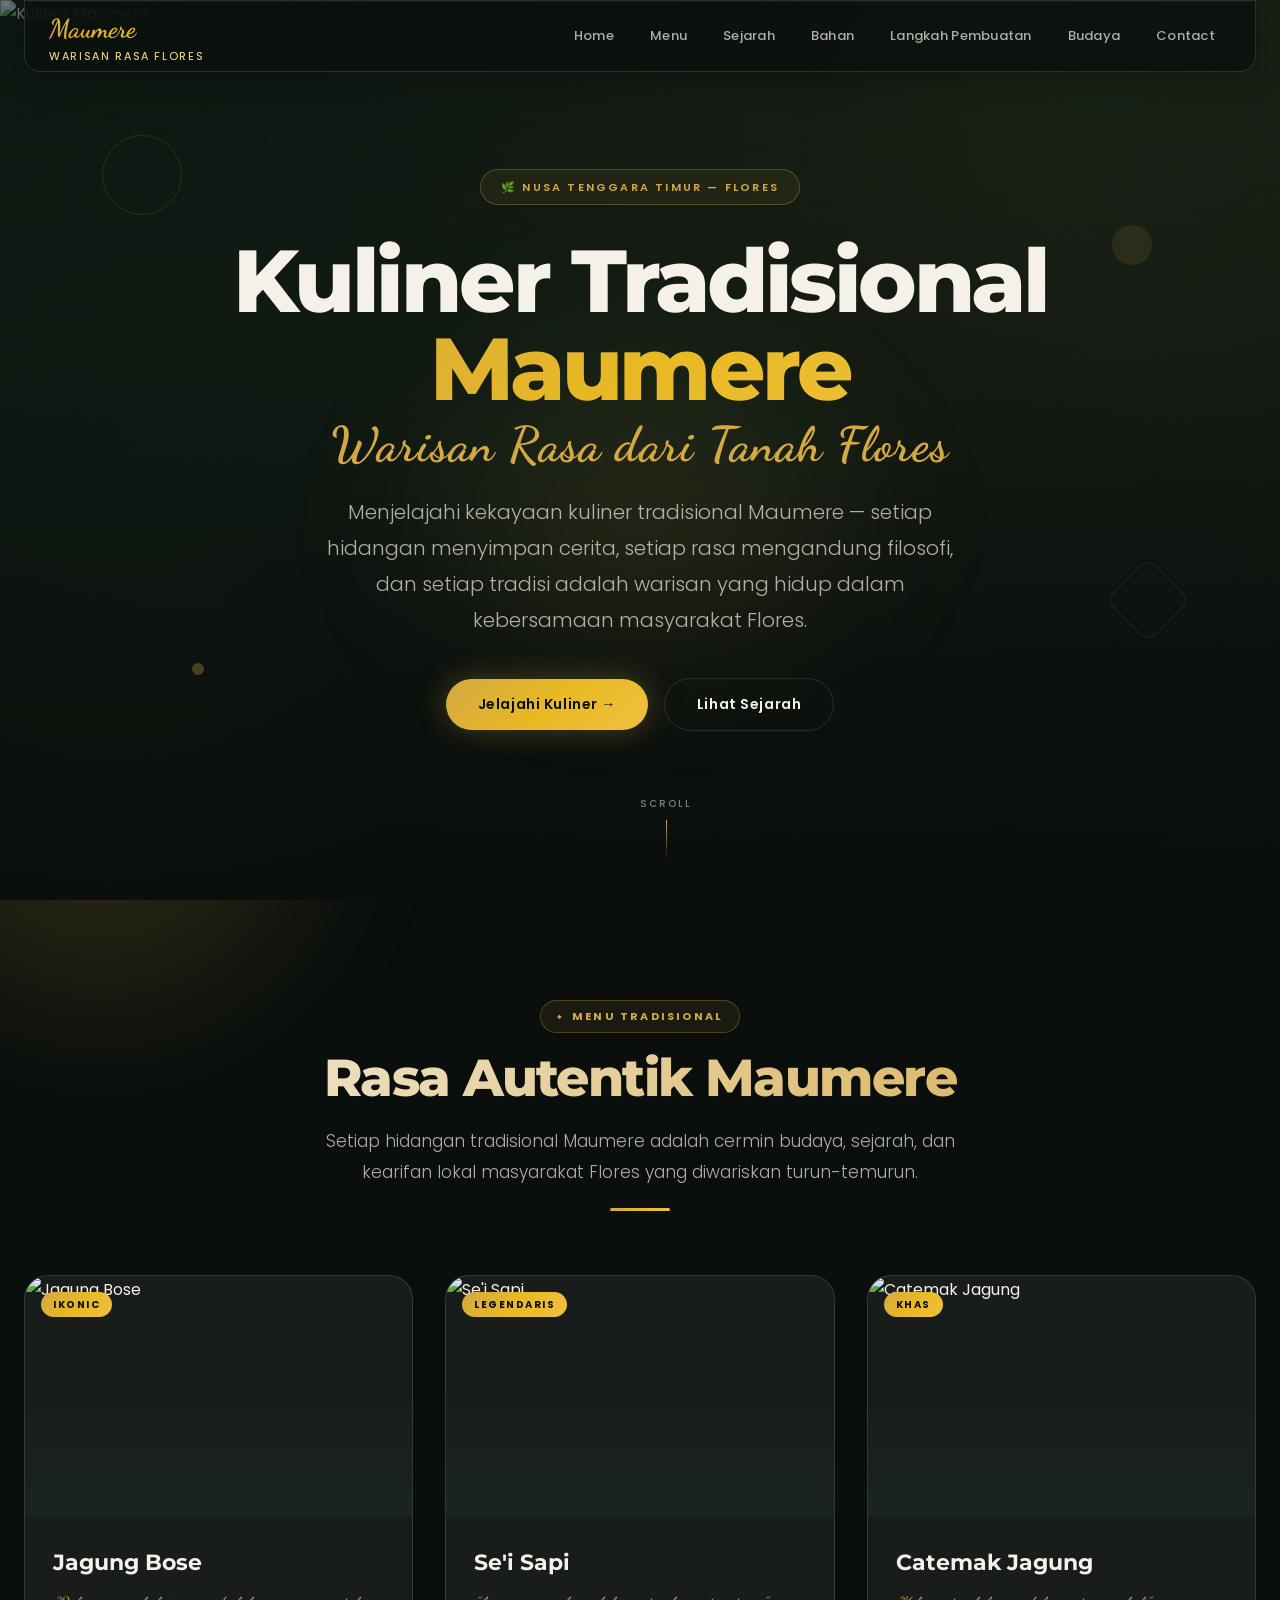
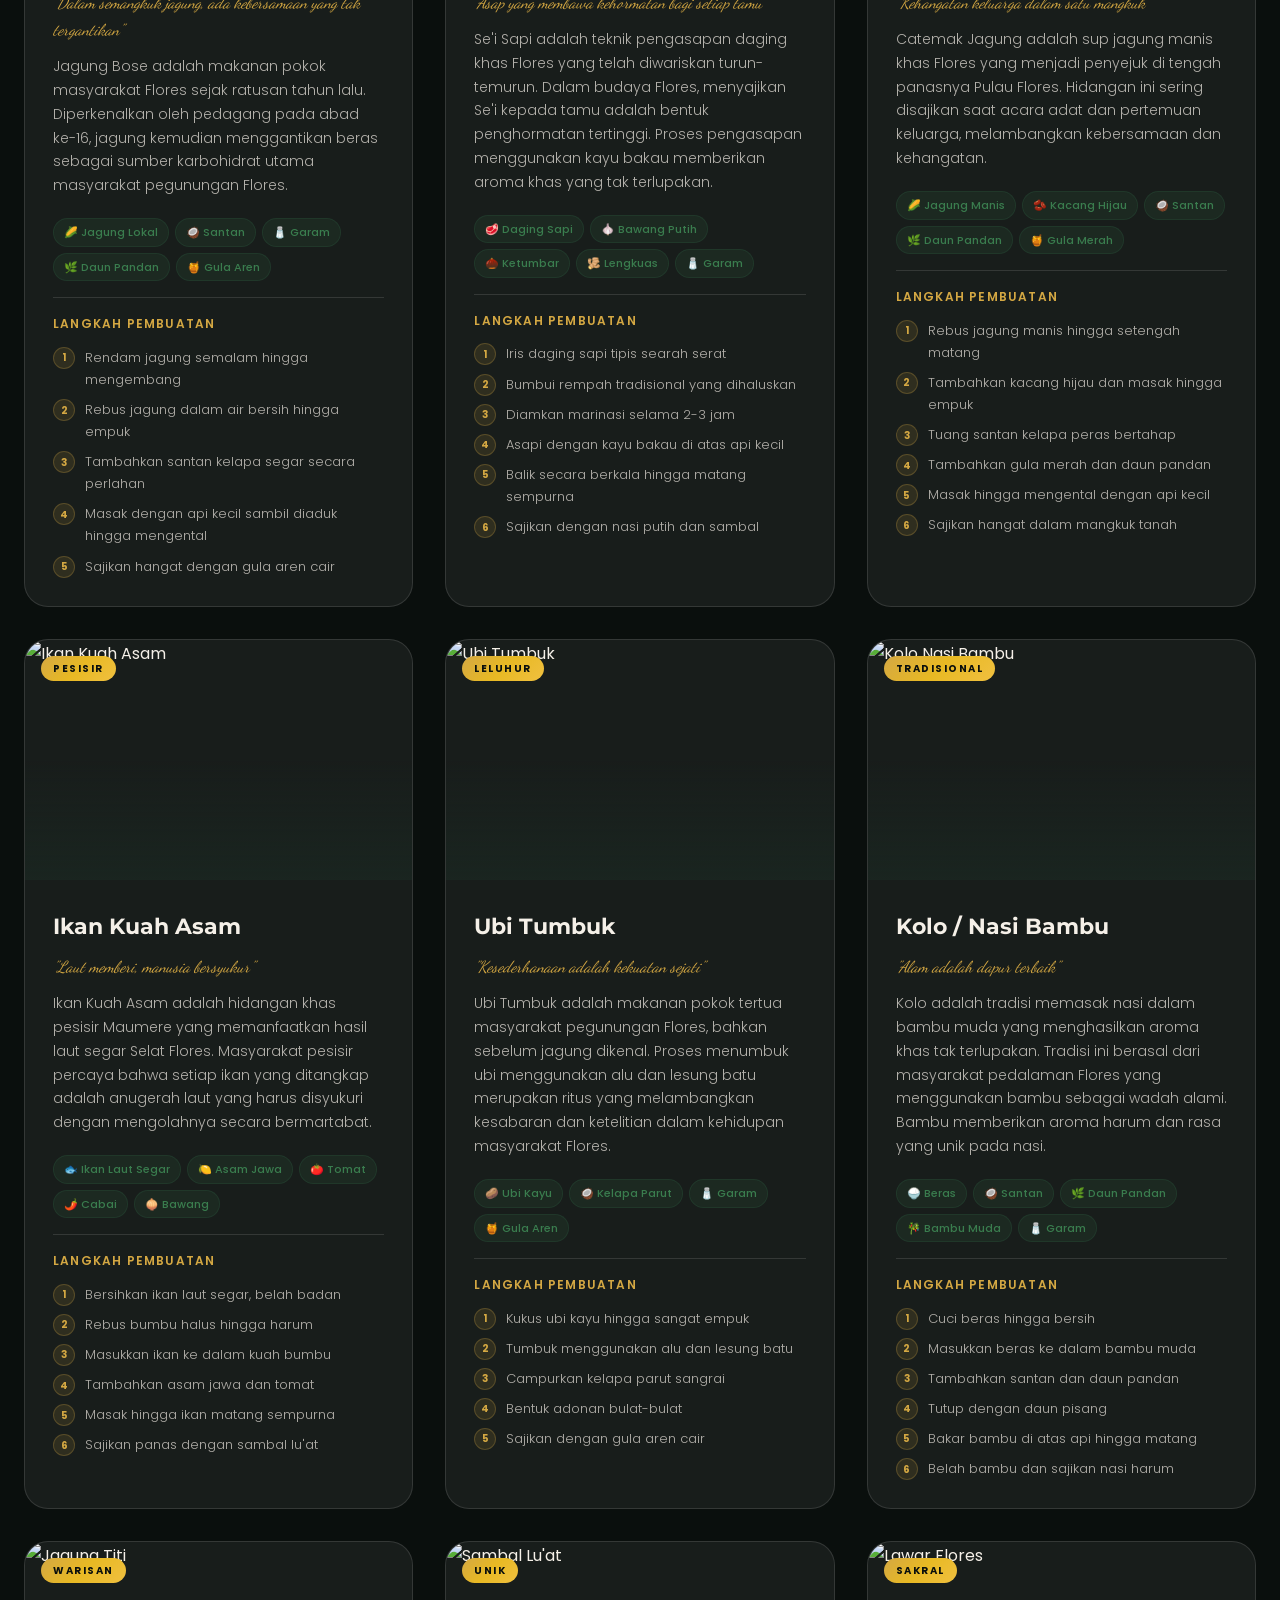
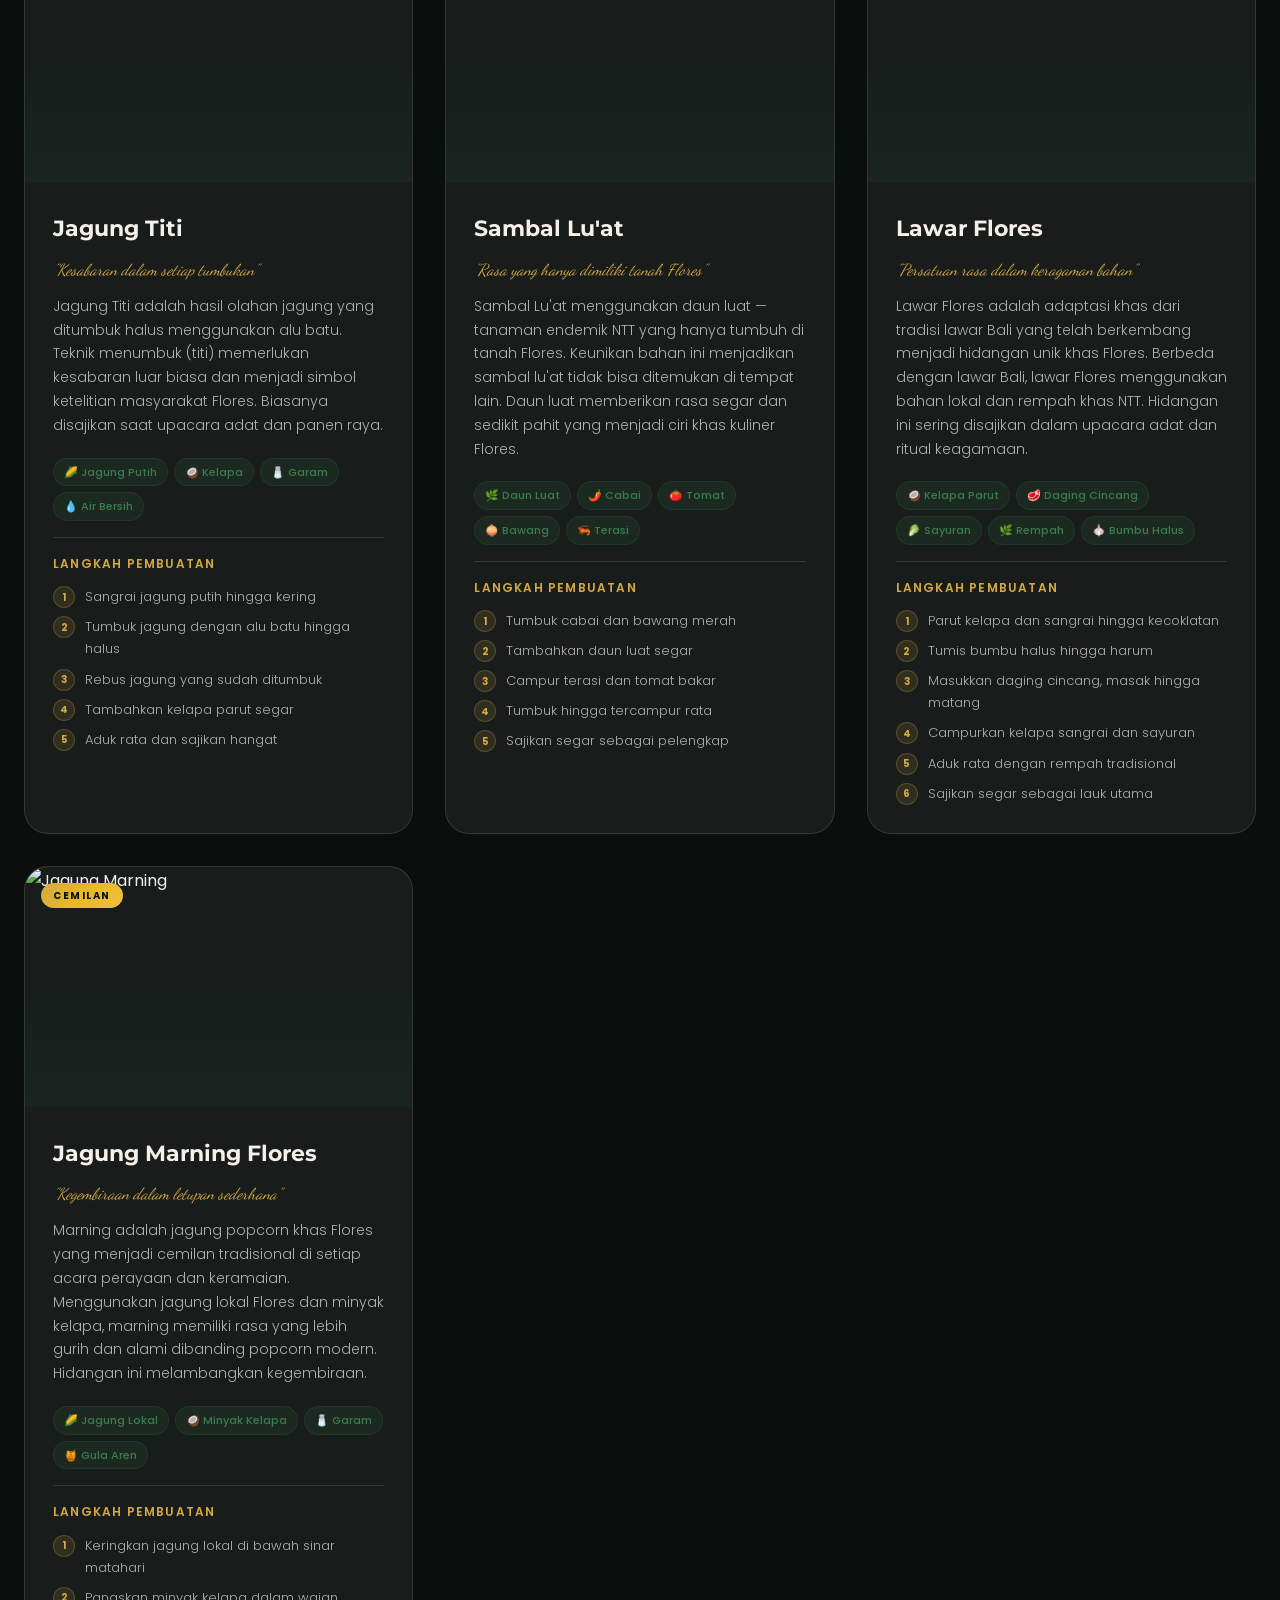
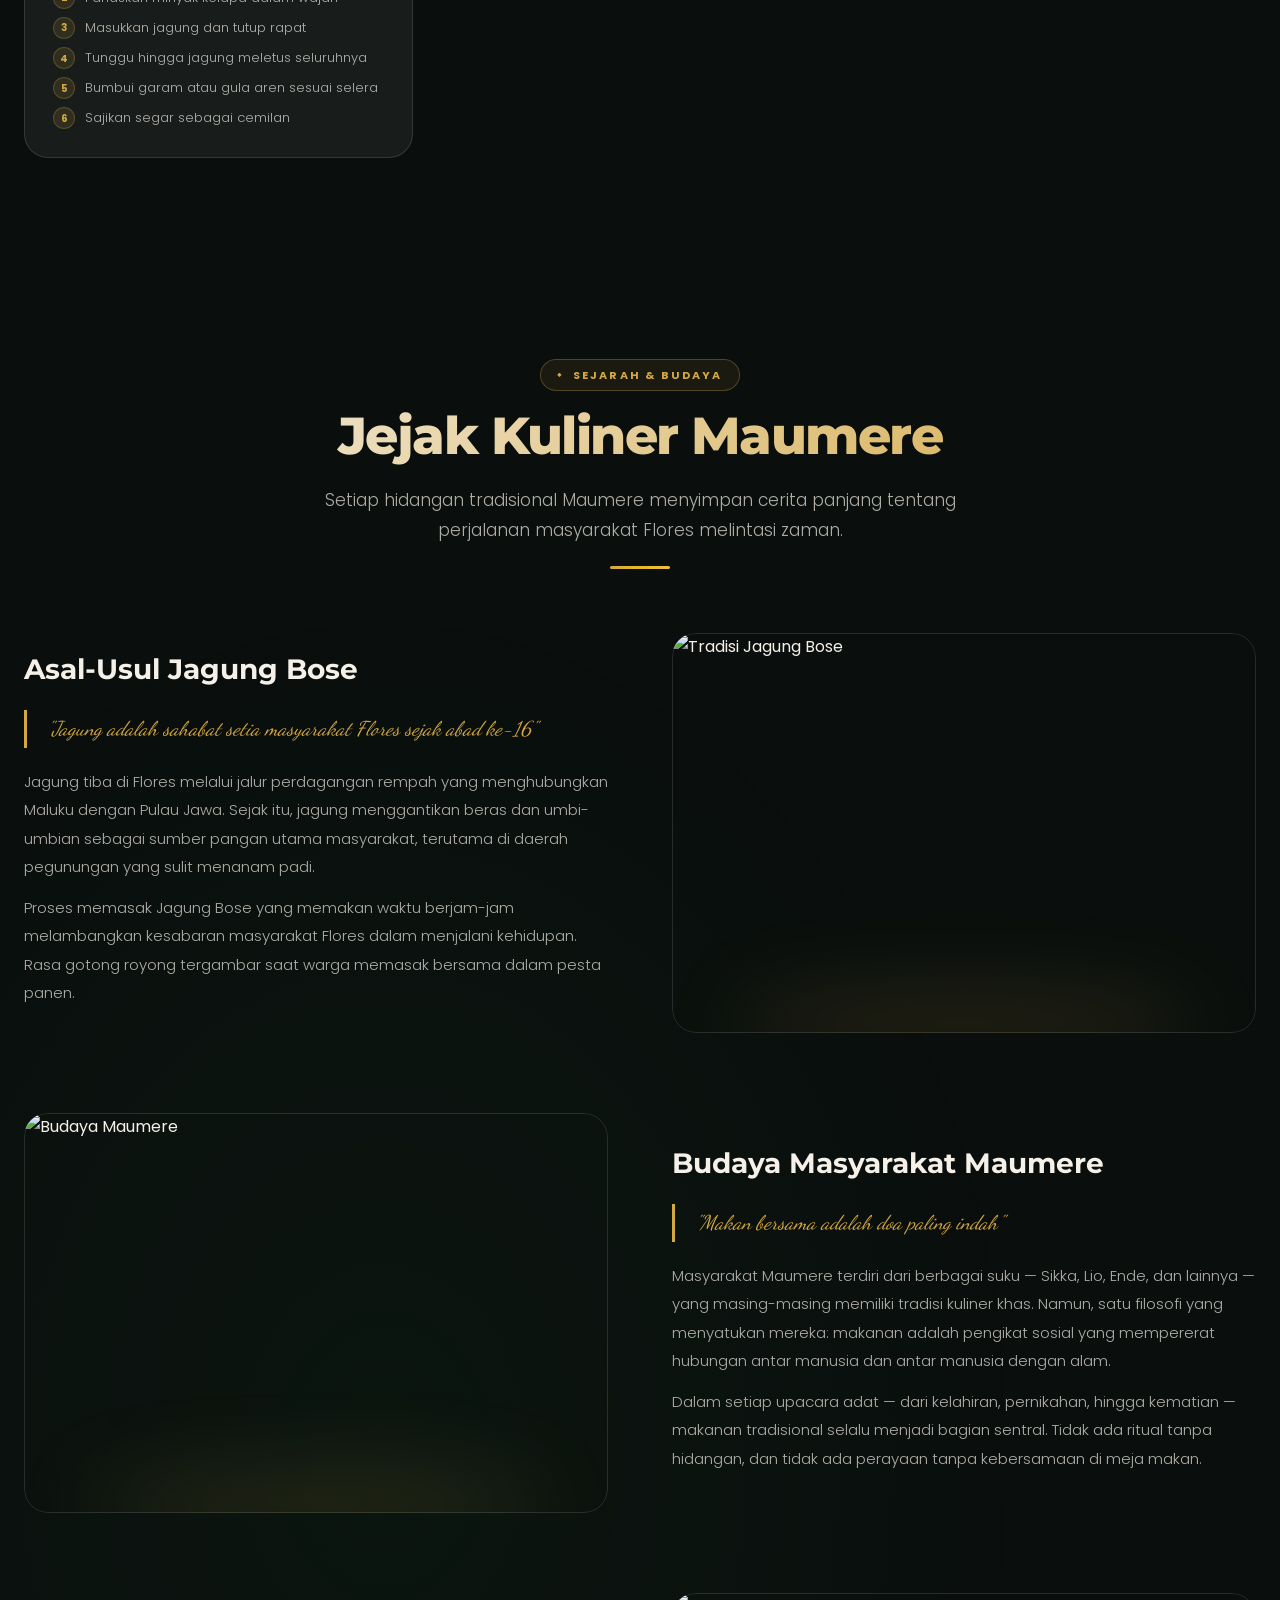
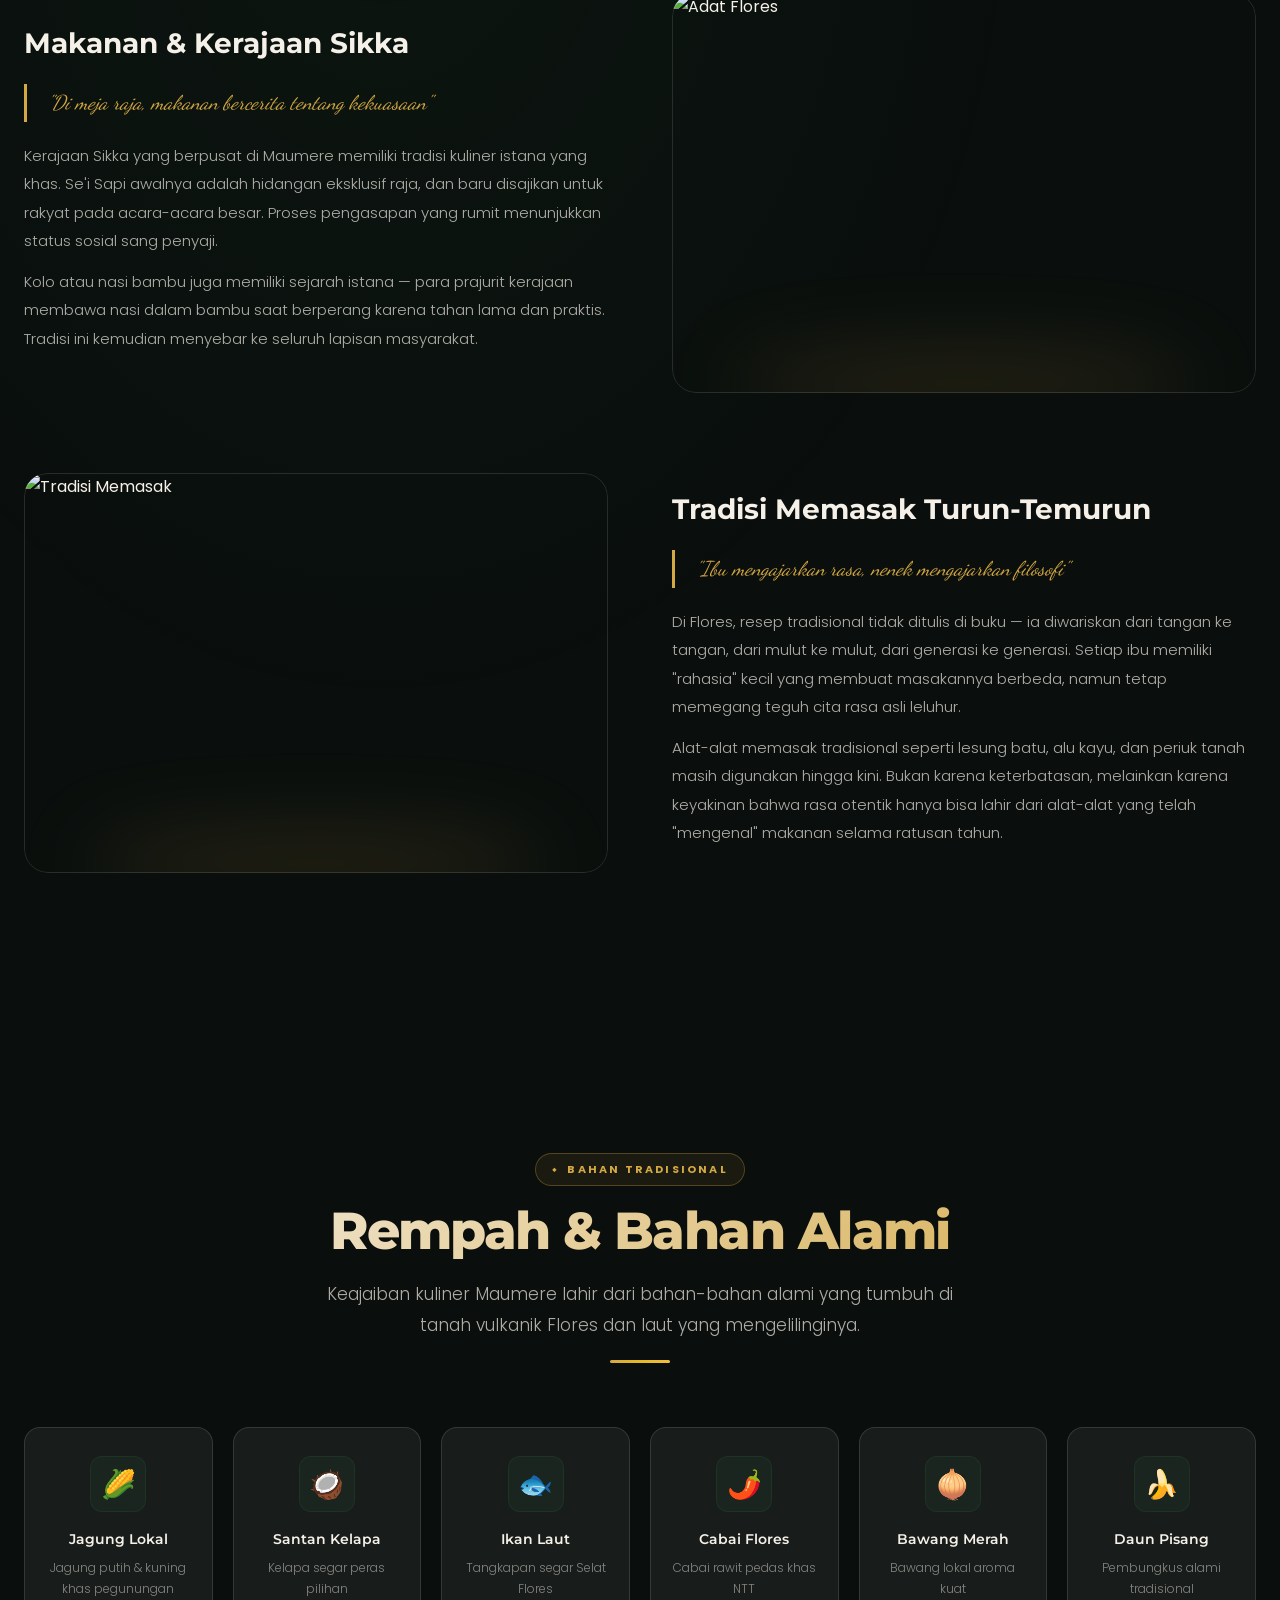
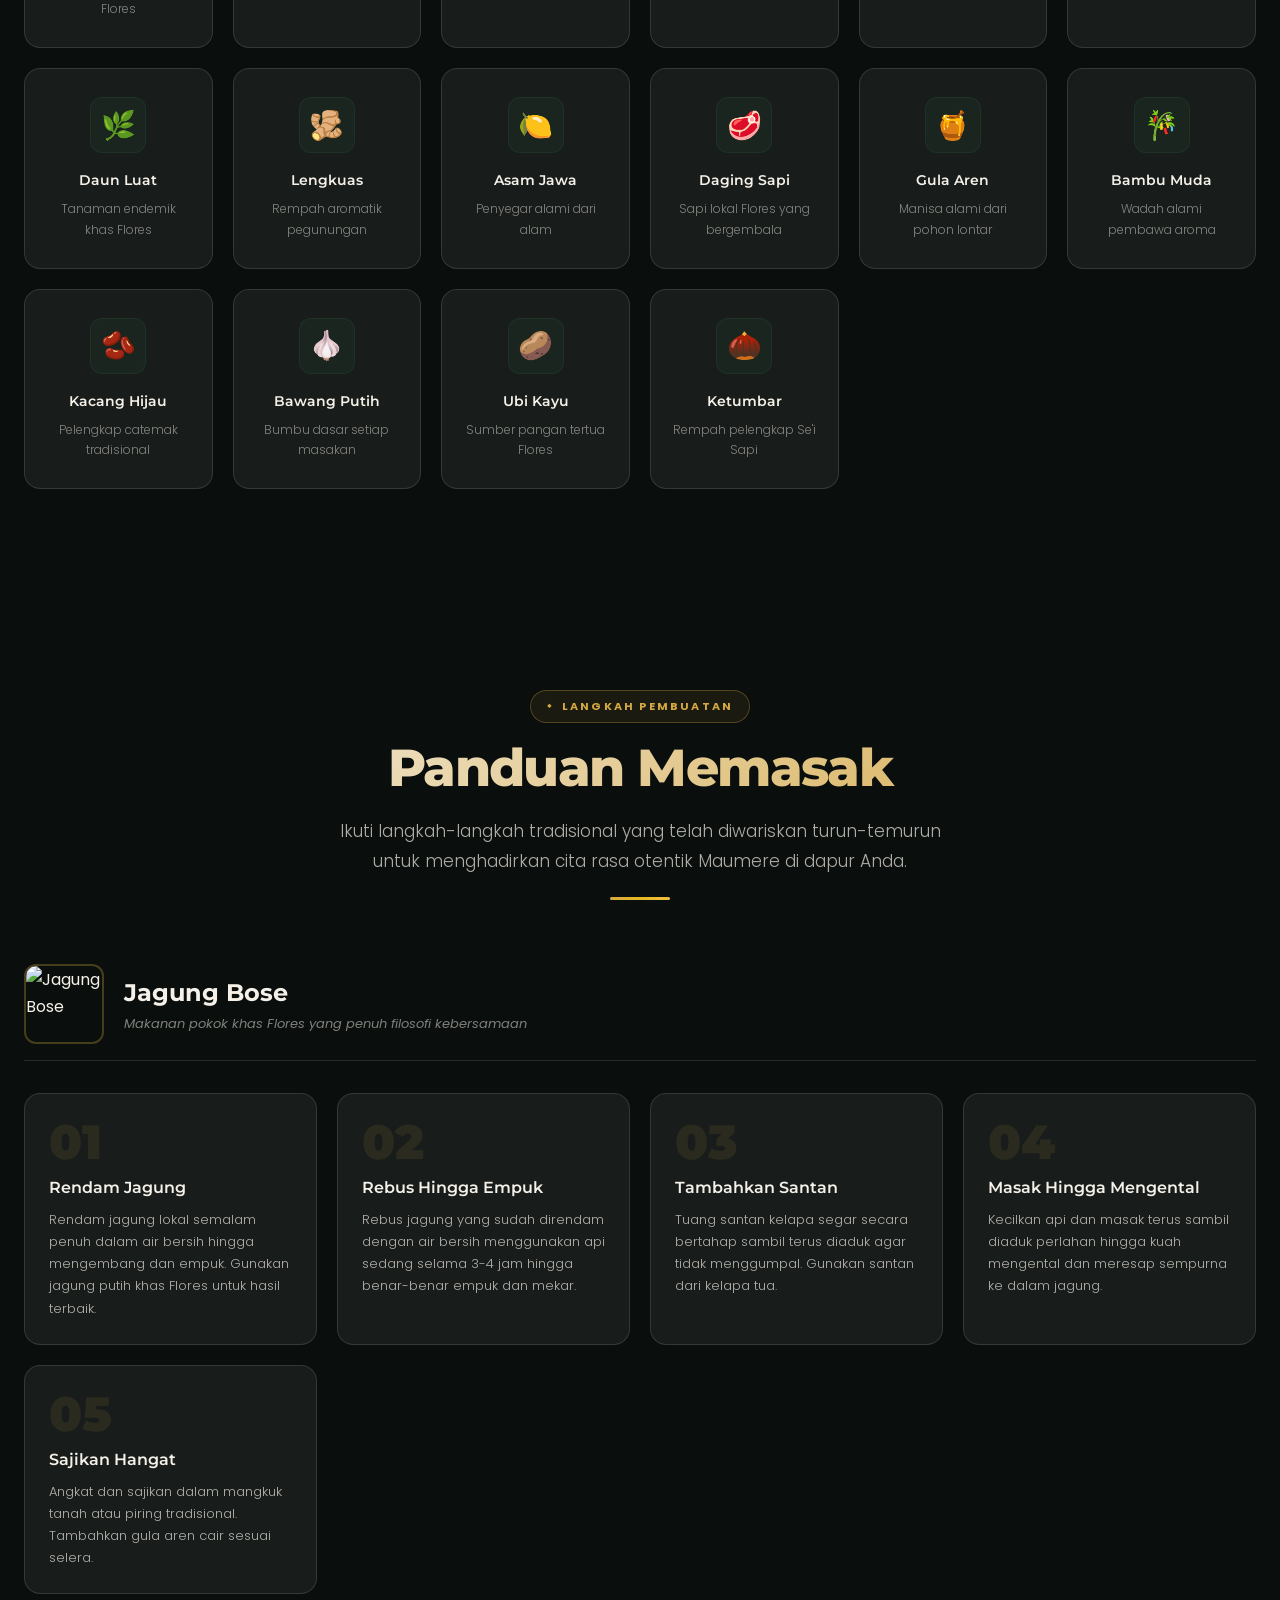
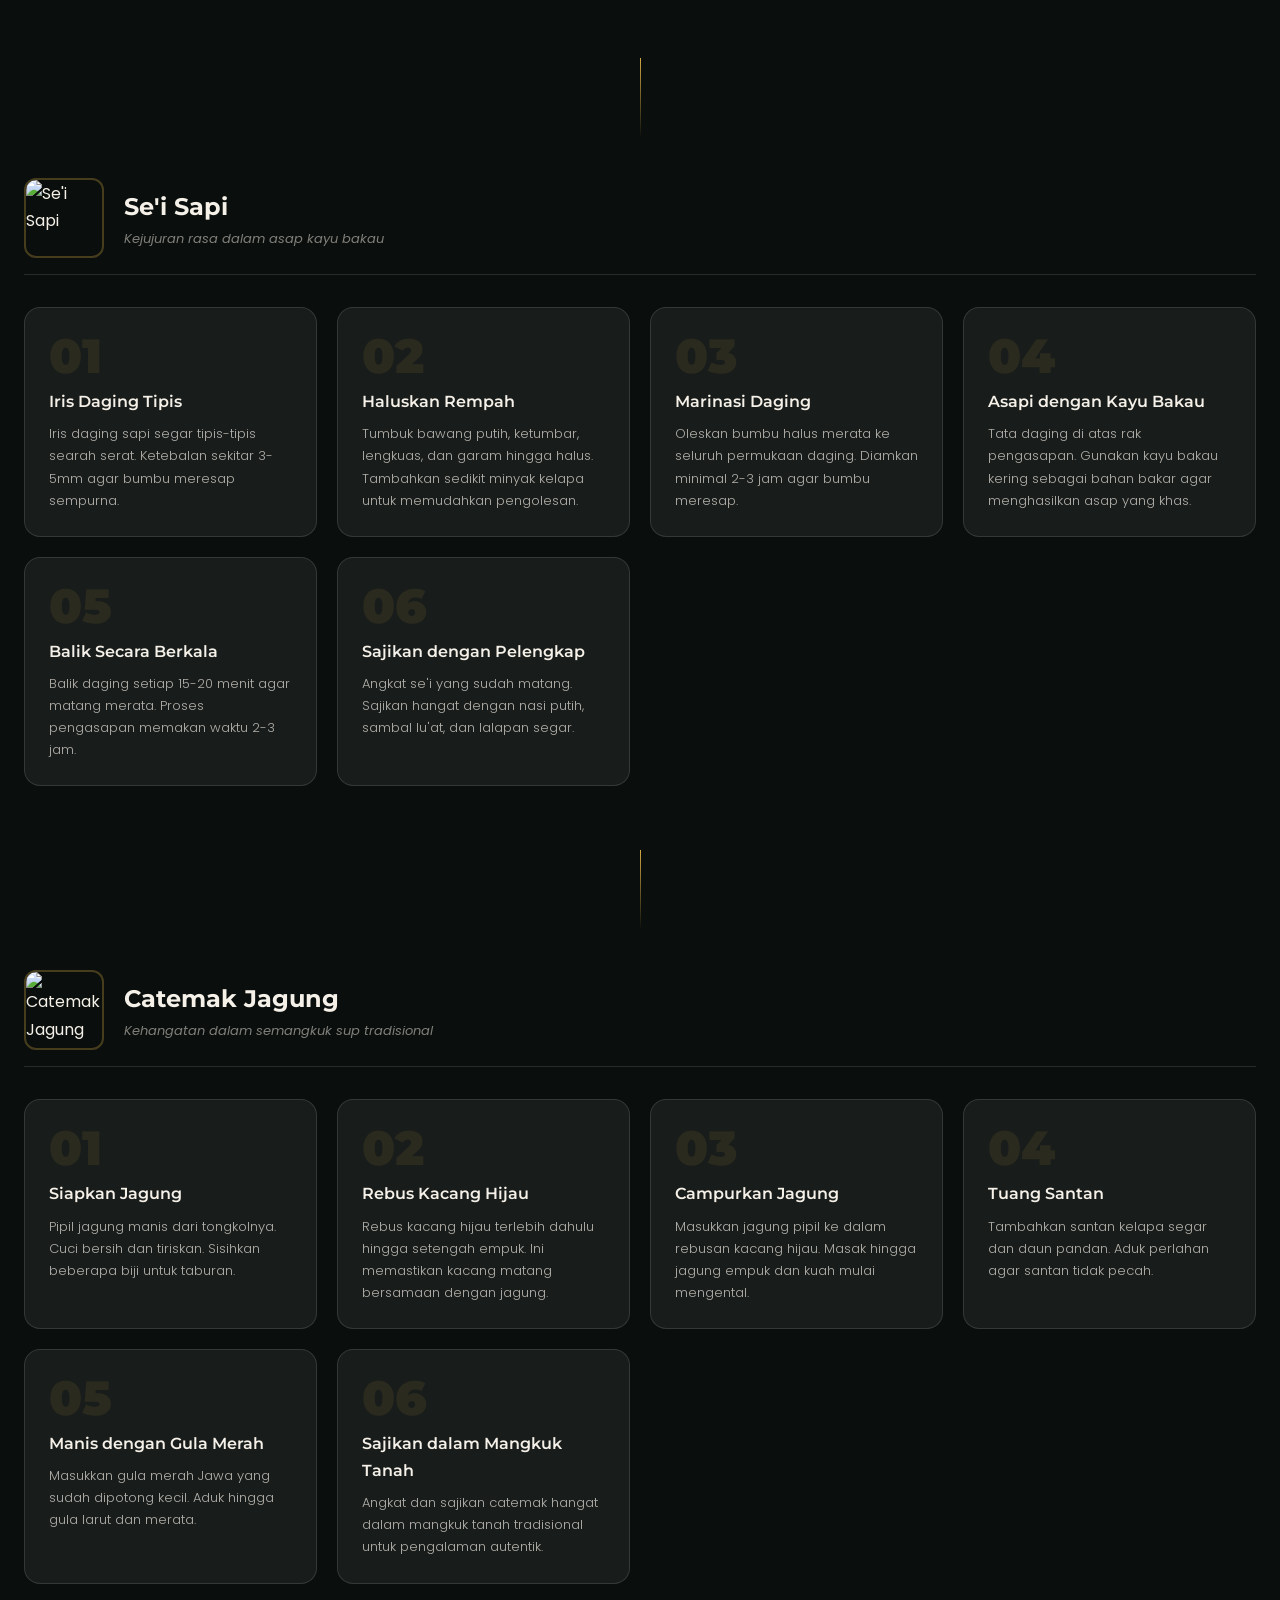
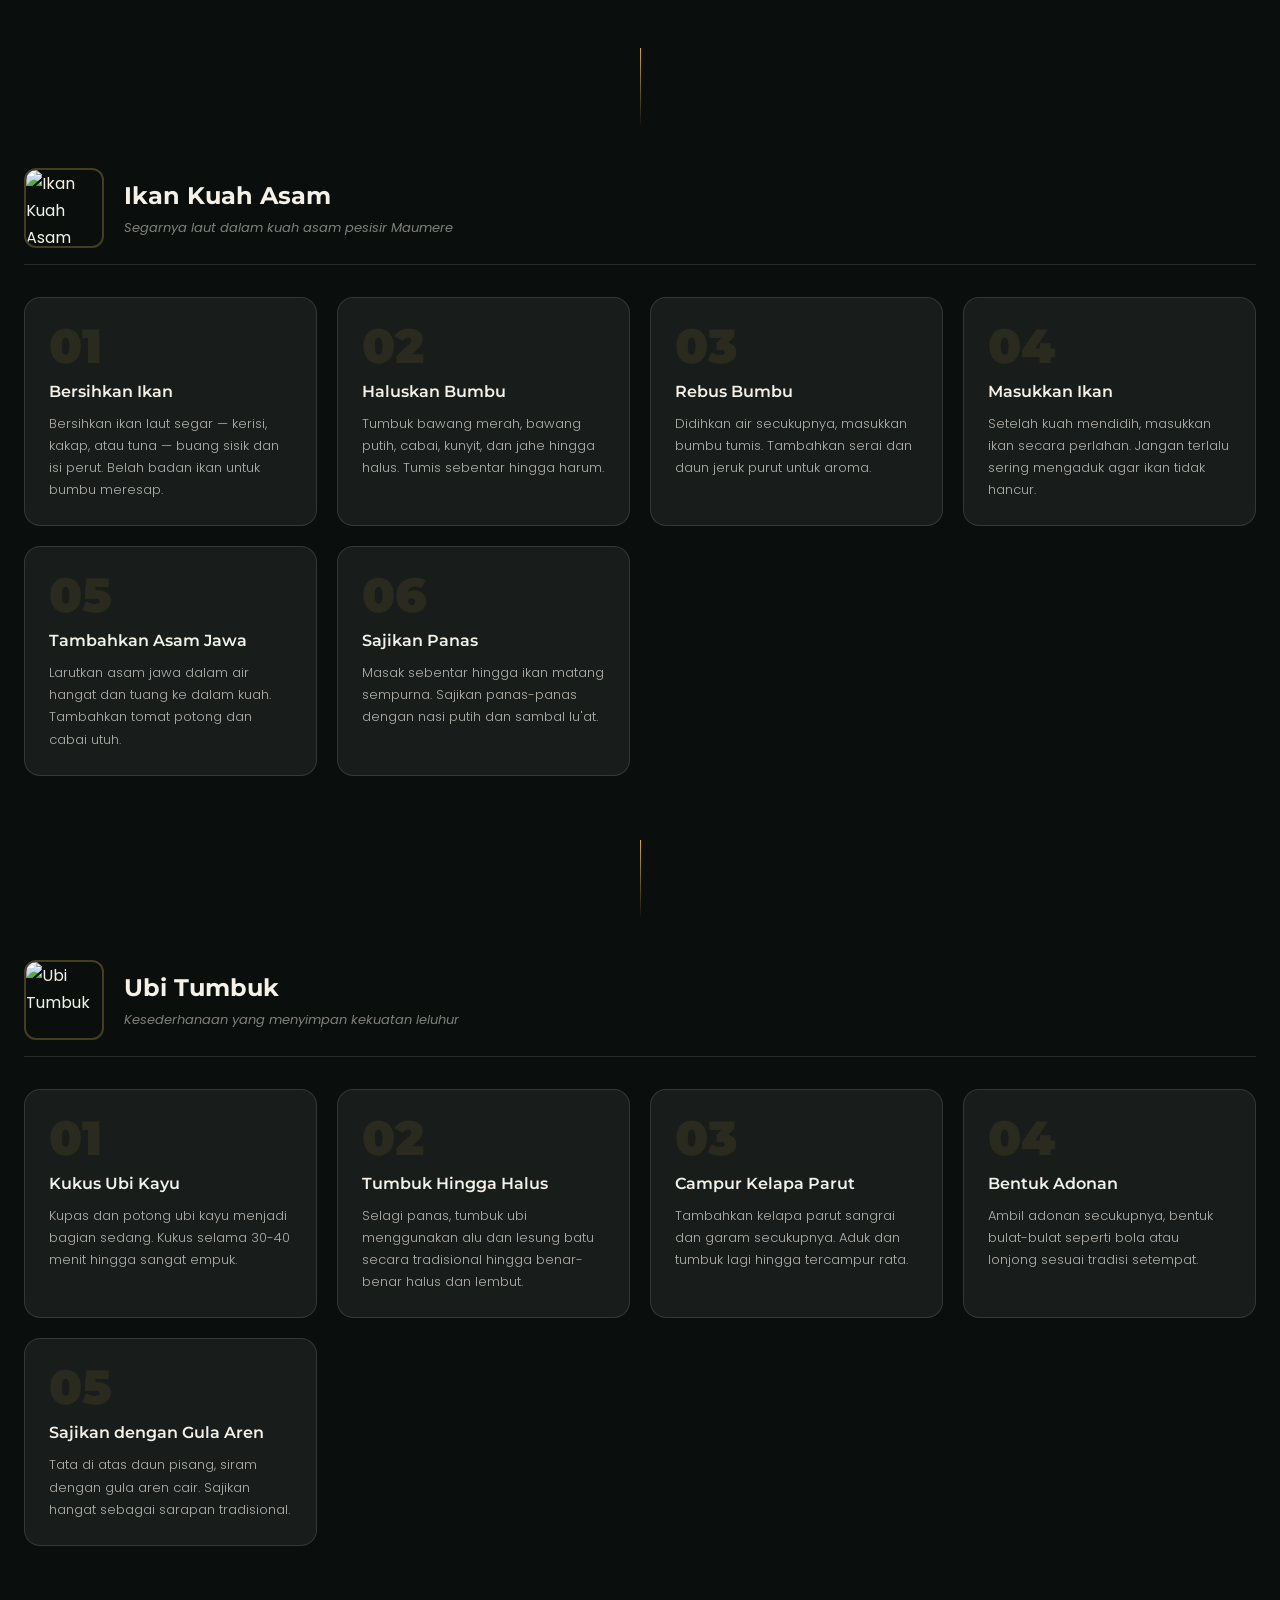
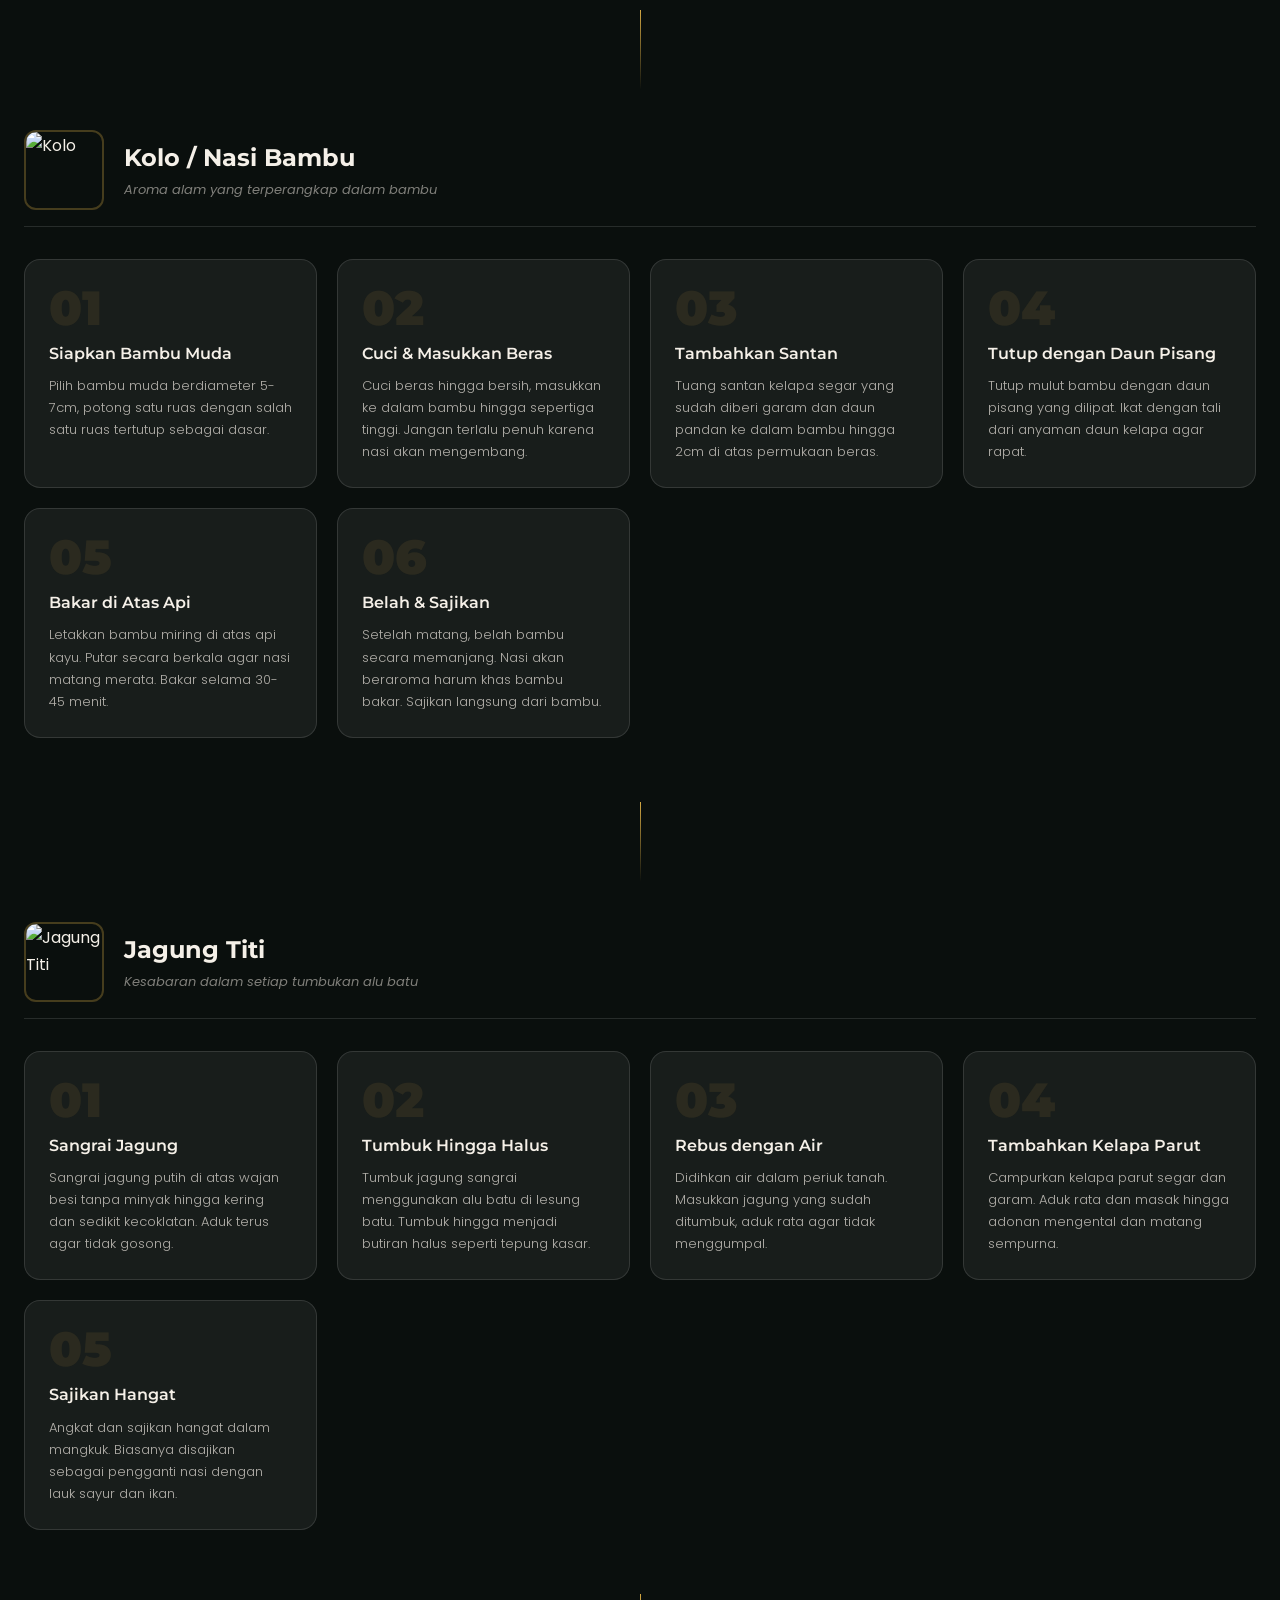
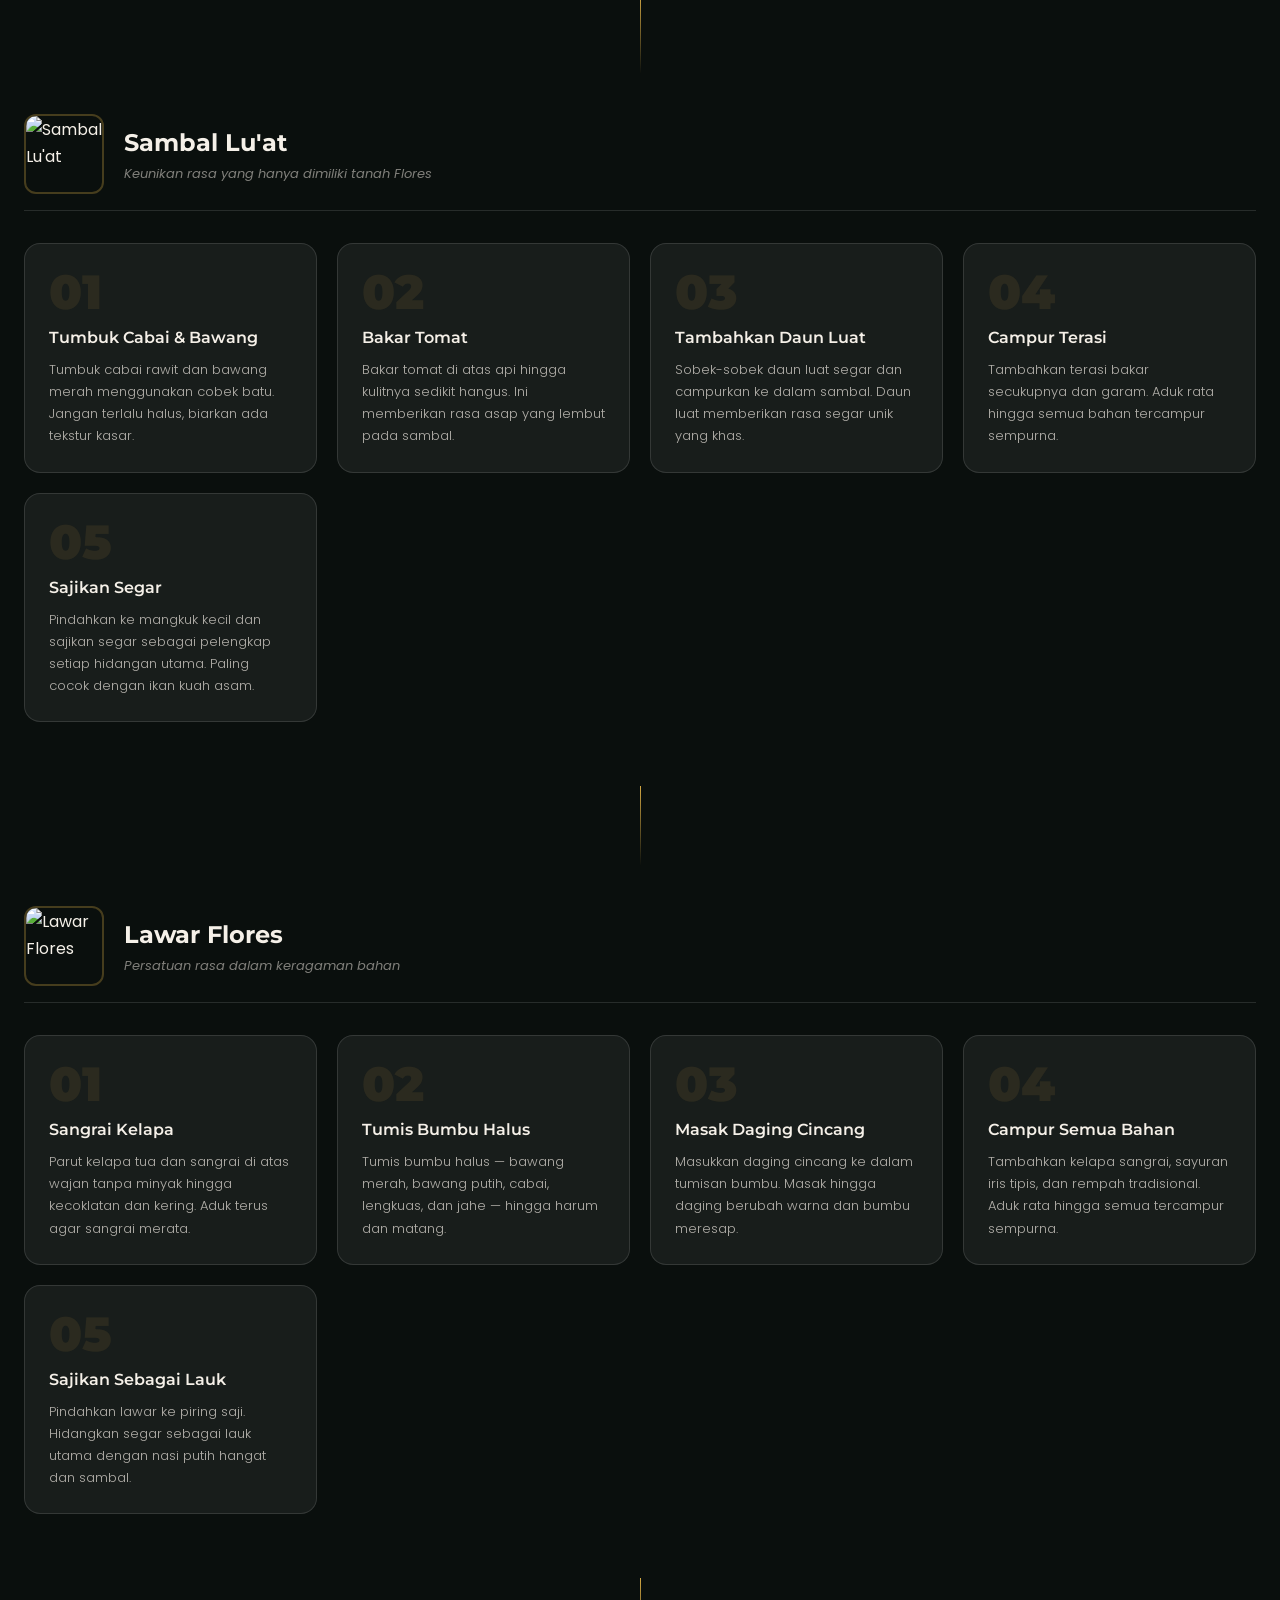
==== index.html @ 3684a9a5 "Add files via upload" ====
<!DOCTYPE html>
<html lang="id">
<head>
  <meta charset="UTF-8">
  <meta name="viewport" content="width=device-width, initial-scale=1.0">
  <title>Kuliner Tradisional Maumere — Warisan Rasa Flores</title>

  <!-- Google Fonts -->
  <link href="https://fonts.googleapis.com/css2?family=Dancing+Script:wght@400;500;600;700&family=Poppins:wght@300;400;500;600;700;800;900&family=Montserrat:wght@300;400;500;600;700;800&display=swap" rel="stylesheet">
  <link rel="stylesheet" href="styles.css">

</head>

<body>

  <!-- Floating Decorative Orbs -->
  <div class="floating-orb floating-orb-1"></div>
  <div class="floating-orb floating-orb-2"></div>
  <div class="floating-orb floating-orb-3"></div>

  <!-- ═══════════════════════════════════════════
       NAVBAR
  ═══════════════════════════════════════════ -->
  <nav class="navbar" id="navbar">
    <div class="navbar-inner">
      <a href="#home" class="navbar-logo">
        Maumere
        <span>Warisan Rasa Flores</span>
      </a>

      <input type="checkbox" id="nav-toggle" class="nav-toggle">
      <label for="nav-toggle" class="nav-toggle-label">
        <span></span>
        <span></span>
        <span></span>
      </label>

      <div class="navbar-menu">
        <a href="#home">Home</a>
        <a href="#menu">Menu</a>
        <a href="#sejarah">Sejarah</a>
        <a href="#bahan">Bahan</a>
        <a href="#langkah">Langkah Pembuatan</a>
        <a href="#budaya">Budaya</a>
        <a href="#contact">Contact</a>
      </div>
    </div>
  </nav>

  <!-- ═══════════════════════════════════════════
       HERO SECTION
  ═══════════════════════════════════════════ -->
  <section class="hero" id="home">
    <div class="hero-bg">
      <img src="https://picsum.photos/seed/floresmaumere/1920/1080.jpg" alt="Kuliner Maumere">
    </div>
    <div class="hero-overlay"></div>
    <div class="hero-glow"></div>

    <!-- Floating Decorations -->
    <div class="hero-float hero-float-1"></div>
    <div class="hero-float hero-float-2"></div>
    <div class="hero-float hero-float-3"></div>
    <div class="hero-float hero-float-4"></div>

    <div class="hero-content">
      <div class="hero-badge">🌿 Nusa Tenggara Timur — Flores</div>
      <h1 class="hero-title">
        <span class="line-1">Kuliner Tradisional</span>
        <span class="line-2">Maumere</span>
        <span class="line-script">Warisan Rasa dari Tanah Flores</span>
      </h1>
      <p class="hero-desc">
        Menjelajahi kekayaan kuliner tradisional Maumere — setiap hidangan menyimpan cerita,
        setiap rasa mengandung filosofi, dan setiap tradisi adalah warisan yang hidup
        dalam kebersamaan masyarakat Flores.
      </p>
      <div class="hero-buttons">
        <a href="#menu" class="btn btn-primary">Jelajahi Kuliner →</a>
        <a href="#sejarah" class="btn btn-outline">Lihat Sejarah</a>
      </div>
    </div>

    <div class="hero-scroll">
      <span>Scroll</span>
      <div class="scroll-line"></div>
    </div>
  </section>

  <!-- ═══════════════════════════════════════════
       MENU MAKANAN SECTION
  ═══════════════════════════════════════════ -->
  <section class="section" id="menu">
    <div class="section-container">
      <div class="section-header">
        <div class="section-label">Menu Tradisional</div>
        <h2 class="section-title">Rasa Autentik Maumere</h2>
        <p class="section-subtitle">
          Setiap hidangan tradisional Maumere adalah cermin budaya, sejarah, dan kearifan lokal
          masyarakat Flores yang diwariskan turun-temurun.
        </p>
        <div class="divider-emas"></div>
      </div>

      <div class="food-grid">

        <!-- 1. Jagung Bose -->
        <div class="food-card">
          <div class="food-card-img">
            <img src="" alt="Jagung Bose">
            <span class="food-card-badge">Ikonic</span>
          </div>
          <div class="food-card-body">
            <h3 class="food-card-name">Jagung Bose</h3>
            <p class="food-card-philosophy">"Dalam semangkuk jagung, ada kebersamaan yang tak tergantikan"</p>
            <p class="food-card-history">
              Jagung Bose adalah makanan pokok masyarakat Flores sejak ratusan tahun lalu.
              Diperkenalkan oleh pedagang pada abad ke-16, jagung kemudian menggantikan beras
              sebagai sumber karbohidrat utama masyarakat pegunungan Flores.
            </p>
            <div class="food-card-ingredients">
              <span>🌽 Jagung Lokal</span>
              <span>🥥 Santan</span>
              <span>🧂 Garam</span>
              <span>🌿 Daun Pandan</span>
              <span>🍯 Gula Aren</span>
            </div>
            <div class="food-card-steps">
              <div class="food-card-steps-title">Langkah Pembuatan</div>
              <ol>
                <li>Rendam jagung semalam hingga mengembang</li>
                <li>Rebus jagung dalam air bersih hingga empuk</li>
                <li>Tambahkan santan kelapa segar secara perlahan</li>
                <li>Masak dengan api kecil sambil diaduk hingga mengental</li>
                <li>Sajikan hangat dengan gula aren cair</li>
              </ol>
            </div>
          </div>
        </div>

        <!-- 2. Se'i Sapi -->
        <div class="food-card">
          <div class="food-card-img">
            <img src="" alt="Se'i Sapi">
            <span class="food-card-badge">Legendaris</span>
          </div>
          <div class="food-card-body">
            <h3 class="food-card-name">Se'i Sapi</h3>
            <p class="food-card-philosophy">"Asap yang membawa kehormatan bagi setiap tamu"</p>
            <p class="food-card-history">
              Se'i Sapi adalah teknik pengasapan daging khas Flores yang telah diwariskan
              turun-temurun. Dalam budaya Flores, menyajikan Se'i kepada tamu adalah bentuk
              penghormatan tertinggi. Proses pengasapan menggunakan kayu bakau memberikan
              aroma khas yang tak terlupakan.
            </p>
            <div class="food-card-ingredients">
              <span>🥩 Daging Sapi</span>
              <span>🧄 Bawang Putih</span>
              <span>🌰 Ketumbar</span>
              <span>🫚 Lengkuas</span>
              <span>🧂 Garam</span>
            </div>
            <div class="food-card-steps">
              <div class="food-card-steps-title">Langkah Pembuatan</div>
              <ol>
                <li>Iris daging sapi tipis searah serat</li>
                <li>Bumbui rempah tradisional yang dihaluskan</li>
                <li>Diamkan marinasi selama 2-3 jam</li>
                <li>Asapi dengan kayu bakau di atas api kecil</li>
                <li>Balik secara berkala hingga matang sempurna</li>
                <li>Sajikan dengan nasi putih dan sambal</li>
              </ol>
            </div>
          </div>
        </div>

        <!-- 3. Catemak Jagung -->
        <div class="food-card">
          <div class="food-card-img">
            <img src="" alt="Catemak Jagung">
            <span class="food-card-badge">Khas</span>
          </div>
          <div class="food-card-body">
            <h3 class="food-card-name">Catemak Jagung</h3>
            <p class="food-card-philosophy">"Kehangatan keluarga dalam satu mangkuk"</p>
            <p class="food-card-history">
              Catemak Jagung adalah sup jagung manis khas Flores yang menjadi penyejuk
              di tengah panasnya Pulau Flores. Hidangan ini sering disajikan saat acara
              adat dan pertemuan keluarga, melambangkan kebersamaan dan kehangatan.
            </p>
            <div class="food-card-ingredients">
              <span>🌽 Jagung Manis</span>
              <span>🫘 Kacang Hijau</span>
              <span>🥥 Santan</span>
              <span>🌿 Daun Pandan</span>
              <span>🍯 Gula Merah</span>
            </div>
            <div class="food-card-steps">
              <div class="food-card-steps-title">Langkah Pembuatan</div>
              <ol>
                <li>Rebus jagung manis hingga setengah matang</li>
                <li>Tambahkan kacang hijau dan masak hingga empuk</li>
                <li>Tuang santan kelapa peras bertahap</li>
                <li>Tambahkan gula merah dan daun pandan</li>
                <li>Masak hingga mengental dengan api kecil</li>
                <li>Sajikan hangat dalam mangkuk tanah</li>
              </ol>
            </div>
          </div>
        </div>

        <!-- 4. Ikan Kuah Asam -->
        <div class="food-card">
          <div class="food-card-img">
            <img src="" alt="Ikan Kuah Asam">
            <span class="food-card-badge">Pesisir</span>
          </div>
          <div class="food-card-body">
            <h3 class="food-card-name">Ikan Kuah Asam</h3>
            <p class="food-card-philosophy">"Laut memberi, manusia bersyukur"</p>
            <p class="food-card-history">
              Ikan Kuah Asam adalah hidangan khas pesisir Maumere yang memanfaatkan
              hasil laut segar Selat Flores. Masyarakat pesisir percaya bahwa setiap
              ikan yang ditangkap adalah anugerah laut yang harus disyukuri dengan
              mengolahnya secara bermartabat.
            </p>
            <div class="food-card-ingredients">
              <span>🐟 Ikan Laut Segar</span>
              <span>🍋 Asam Jawa</span>
              <span>🍅 Tomat</span>
              <span>🌶️ Cabai</span>
              <span>🧅 Bawang</span>
            </div>
            <div class="food-card-steps">
              <div class="food-card-steps-title">Langkah Pembuatan</div>
              <ol>
                <li>Bersihkan ikan laut segar, belah badan</li>
                <li>Rebus bumbu halus hingga harum</li>
                <li>Masukkan ikan ke dalam kuah bumbu</li>
                <li>Tambahkan asam jawa dan tomat</li>
                <li>Masak hingga ikan matang sempurna</li>
                <li>Sajikan panas dengan sambal lu'at</li>
              </ol>
            </div>
          </div>
        </div>

        <!-- 5. Ubi Tumbuk -->
        <div class="food-card">
          <div class="food-card-img">
            <img src="" alt="Ubi Tumbuk">
            <span class="food-card-badge">Leluhur</span>
          </div>
          <div class="food-card-body">
            <h3 class="food-card-name">Ubi Tumbuk</h3>
            <p class="food-card-philosophy">"Kesederhanaan adalah kekuatan sejati"</p>
            <p class="food-card-history">
              Ubi Tumbuk adalah makanan pokok tertua masyarakat pegunungan Flores,
              bahkan sebelum jagung dikenal. Proses menumbuk ubi menggunakan alu dan
              lesung batu merupakan ritus yang melambangkan kesabaran dan ketelitian
              dalam kehidupan masyarakat Flores.
            </p>
            <div class="food-card-ingredients">
              <span>🥔 Ubi Kayu</span>
              <span>🥥 Kelapa Parut</span>
              <span>🧂 Garam</span>
              <span>🍯 Gula Aren</span>
            </div>
            <div class="food-card-steps">
              <div class="food-card-steps-title">Langkah Pembuatan</div>
              <ol>
                <li>Kukus ubi kayu hingga sangat empuk</li>
                <li>Tumbuk menggunakan alu dan lesung batu</li>
                <li>Campurkan kelapa parut sangrai</li>
                <li>Bentuk adonan bulat-bulat</li>
                <li>Sajikan dengan gula aren cair</li>
              </ol>
            </div>
          </div>
        </div>

        <!-- 6. Kolo / Nasi Bambu -->
        <div class="food-card">
          <div class="food-card-img">
            <img src="" alt="Kolo Nasi Bambu">
            <span class="food-card-badge">Tradisional</span>
          </div>
          <div class="food-card-body">
            <h3 class="food-card-name">Kolo / Nasi Bambu</h3>
            <p class="food-card-philosophy">"Alam adalah dapur terbaik"</p>
            <p class="food-card-history">
              Kolo adalah tradisi memasak nasi dalam bambu muda yang menghasilkan
              aroma khas tak terlupakan. Tradisi ini berasal dari masyarakat pedalaman
              Flores yang menggunakan bambu sebagai wadah alami. Bambu memberikan
              aroma harum dan rasa yang unik pada nasi.
            </p>
            <div class="food-card-ingredients">
              <span>🍚 Beras</span>
              <span>🥥 Santan</span>
              <span>🌿 Daun Pandan</span>
              <span>🎋 Bambu Muda</span>
              <span>🧂 Garam</span>
            </div>
            <div class="food-card-steps">
              <div class="food-card-steps-title">Langkah Pembuatan</div>
              <ol>
                <li>Cuci beras hingga bersih</li>
                <li>Masukkan beras ke dalam bambu muda</li>
                <li>Tambahkan santan dan daun pandan</li>
                <li>Tutup dengan daun pisang</li>
                <li>Bakar bambu di atas api hingga matang</li>
                <li>Belah bambu dan sajikan nasi harum</li>
              </ol>
            </div>
          </div>
        </div>

        <!-- 7. Jagung Titi -->
        <div class="food-card">
          <div class="food-card-img">
            <img src="" alt="Jagung Titi">
            <span class="food-card-badge">Warisan</span>
          </div>
          <div class="food-card-body">
            <h3 class="food-card-name">Jagung Titi</h3>
            <p class="food-card-philosophy">"Kesabaran dalam setiap tumbukan"</p>
            <p class="food-card-history">
              Jagung Titi adalah hasil olahan jagung yang ditumbuk halus menggunakan
              alu batu. Teknik menumbuk (titi) memerlukan kesabaran luar biasa dan
              menjadi simbol ketelitian masyarakat Flores. Biasanya disajikan saat
              upacara adat dan panen raya.
            </p>
            <div class="food-card-ingredients">
              <span>🌽 Jagung Putih</span>
              <span>🥥 Kelapa</span>
              <span>🧂 Garam</span>
              <span>💧 Air Bersih</span>
            </div>
            <div class="food-card-steps">
              <div class="food-card-steps-title">Langkah Pembuatan</div>
              <ol>
                <li>Sangrai jagung putih hingga kering</li>
                <li>Tumbuk jagung dengan alu batu hingga halus</li>
                <li>Rebus jagung yang sudah ditumbuk</li>
                <li>Tambahkan kelapa parut segar</li>
                <li>Aduk rata dan sajikan hangat</li>
              </ol>
            </div>
          </div>
        </div>

        <!-- 8. Sambal Lu'at -->
        <div class="food-card">
          <div class="food-card-img">
            <img src="" alt="Sambal Lu'at">
            <span class="food-card-badge">Unik</span>
          </div>
          <div class="food-card-body">
            <h3 class="food-card-name">Sambal Lu'at</h3>
            <p class="food-card-philosophy">"Rasa yang hanya dimiliki tanah Flores"</p>
            <p class="food-card-history">
              Sambal Lu'at menggunakan daun luat — tanaman endemik NTT yang hanya tumbuh
              di tanah Flores. Keunikan bahan ini menjadikan sambal lu'at tidak bisa
              ditemukan di tempat lain. Daun luat memberikan rasa segar dan sedikit pahit
              yang menjadi ciri khas kuliner Flores.
            </p>
            <div class="food-card-ingredients">
              <span>🌿 Daun Luat</span>
              <span>🌶️ Cabai</span>
              <span>🍅 Tomat</span>
              <span>🧅 Bawang</span>
              <span>🦐 Terasi</span>
            </div>
            <div class="food-card-steps">
              <div class="food-card-steps-title">Langkah Pembuatan</div>
              <ol>
                <li>Tumbuk cabai dan bawang merah</li>
                <li>Tambahkan daun luat segar</li>
                <li>Campur terasi dan tomat bakar</li>
                <li>Tumbuk hingga tercampur rata</li>
                <li>Sajikan segar sebagai pelengkap</li>
              </ol>
            </div>
          </div>
        </div>

        <!-- 9. Lawar Flores -->
        <div class="food-card">
          <div class="food-card-img">
            <img src="" alt="Lawar Flores">
            <span class="food-card-badge">Sakral</span>
          </div>
          <div class="food-card-body">
            <h3 class="food-card-name">Lawar Flores</h3>
            <p class="food-card-philosophy">"Persatuan rasa dalam keragaman bahan"</p>
            <p class="food-card-history">
              Lawar Flores adalah adaptasi khas dari tradisi lawar Bali yang telah berkembang
              menjadi hidangan unik khas Flores. Berbeda dengan lawar Bali, lawar Flores
              menggunakan bahan lokal dan rempah khas NTT. Hidangan ini sering disajikan
              dalam upacara adat dan ritual keagamaan.
            </p>
            <div class="food-card-ingredients">
              <span>🥥 Kelapa Parut</span>
              <span>🥩 Daging Cincang</span>
              <span>🥬 Sayuran</span>
              <span>🌿 Rempah</span>
              <span>🧄 Bumbu Halus</span>
            </div>
            <div class="food-card-steps">
              <div class="food-card-steps-title">Langkah Pembuatan</div>
              <ol>
                <li>Parut kelapa dan sangrai hingga kecoklatan</li>
                <li>Tumis bumbu halus hingga harum</li>
                <li>Masukkan daging cincang, masak hingga matang</li>
                <li>Campurkan kelapa sangrai dan sayuran</li>
                <li>Aduk rata dengan rempah tradisional</li>
                <li>Sajikan segar sebagai lauk utama</li>
              </ol>
            </div>
          </div>
        </div>

        <!-- 10. Jagung Marning Flores -->
        <div class="food-card">
          <div class="food-card-img">
            <img src="" alt="Jagung Marning">
            <span class="food-card-badge">Cemilan</span>
          </div>
          <div class="food-card-body">
            <h3 class="food-card-name">Jagung Marning Flores</h3>
            <p class="food-card-philosophy">"Kegembiraan dalam letupan sederhana"</p>
            <p class="food-card-history">
              Marning adalah jagung popcorn khas Flores yang menjadi cemilan tradisional
              di setiap acara perayaan dan keramaian. Menggunakan jagung lokal Flores
              dan minyak kelapa, marning memiliki rasa yang lebih gurih dan alami
              dibanding popcorn modern. Hidangan ini melambangkan kegembiraan.
            </p>
            <div class="food-card-ingredients">
              <span>🌽 Jagung Lokal</span>
              <span>🥥 Minyak Kelapa</span>
              <span>🧂 Garam</span>
              <span>🍯 Gula Aren</span>
            </div>
            <div class="food-card-steps">
              <div class="food-card-steps-title">Langkah Pembuatan</div>
              <ol>
                <li>Keringkan jagung lokal di bawah sinar matahari</li>
                <li>Panaskan minyak kelapa dalam wajan</li>
                <li>Masukkan jagung dan tutup rapat</li>
                <li>Tunggu hingga jagung meletus seluruhnya</li>
                <li>Bumbui garam atau gula aren sesuai selera</li>
                <li>Sajikan segar sebagai cemilan</li>
              </ol>
            </div>
          </div>
        </div>

      </div>
    </div>
  </section>

  <!-- ═══════════════════════════════════════════
       SEJARAH SECTION
  ═══════════════════════════════════════════ -->
  <section class="section history-section" id="sejarah">
    <div class="section-container">
      <div class="section-header">
        <div class="section-label">Sejarah & Budaya</div>
        <h2 class="section-title">Jejak Kuliner Maumere</h2>
        <p class="section-subtitle">
          Setiap hidangan tradisional Maumere menyimpan cerita panjang tentang perjalanan
          masyarakat Flores melintasi zaman.
        </p>
        <div class="divider-emas"></div>
      </div>

      <!-- Sejarah 1: Asal-Usul Jagung Bose -->
      <div class="history-block">
        <div class="history-img">
          <img src="" alt="Tradisi Jagung Bose">
          <div class="history-img-glow"></div>
        </div>
        <div class="history-text">
          <h3>Asal-Usul Jagung Bose</h3>
          <p class="philo-quote">"Jagung adalah sahabat setia masyarakat Flores sejak abad ke-16"</p>
          <p>
            Jagung tiba di Flores melalui jalur perdagangan rempah yang menghubungkan
            Maluku dengan Pulau Jawa. Sejak itu, jagung menggantikan beras dan umbi-umbian
            sebagai sumber pangan utama masyarakat, terutama di daerah pegunungan
            yang sulit menanam padi.
          </p>
          <p>
            Proses memasak Jagung Bose yang memakan waktu berjam-jam melambangkan
            kesabaran masyarakat Flores dalam menjalani kehidupan. Rasa gotong royong
            tergambar saat warga memasak bersama dalam pesta panen.
          </p>
        </div>
      </div>

      <!-- Sejarah 2: Budaya Masyarakat Maumere -->
      <div class="history-block">
        <div class="history-img">
          <img src="" alt="Budaya Maumere">
          <div class="history-img-glow"></div>
        </div>
        <div class="history-text">
          <h3>Budaya Masyarakat Maumere</h3>
          <p class="philo-quote">"Makan bersama adalah doa paling indah"</p>
          <p>
            Masyarakat Maumere terdiri dari berbagai suku — Sikka, Lio, Ende, dan
            lainnya — yang masing-masing memiliki tradisi kuliner khas. Namun,
            satu filosofi yang menyatukan mereka: makanan adalah pengikat sosial
            yang mempererat hubungan antar manusia dan antar manusia dengan alam.
          </p>
          <p>
            Dalam setiap upacara adat — dari kelahiran, pernikahan, hingga kematian —
            makanan tradisional selalu menjadi bagian sentral. Tidak ada ritual
            tanpa hidangan, dan tidak ada perayaan tanpa kebersamaan di meja makan.
          </p>
        </div>
      </div>

      <!-- Sejarah 3: Hubungan Makanan dengan Adat -->
      <div class="history-block">
        <div class="history-img">
          <img src="" alt="Adat Flores">
          <div class="history-img-glow"></div>
        </div>
        <div class="history-text">
          <h3>Makanan & Kerajaan Sikka</h3>
          <p class="philo-quote">"Di meja raja, makanan bercerita tentang kekuasaan"</p>
          <p>
            Kerajaan Sikka yang berpusat di Maumere memiliki tradisi kuliner istana
            yang khas. Se'i Sapi awalnya adalah hidangan eksklusif raja, dan baru
            disajikan untuk rakyat pada acara-acara besar. Proses pengasapan yang
              rumit menunjukkan status sosial sang penyaji.
          </p>
          <p>
            Kolo atau nasi bambu juga memiliki sejarah istana — para prajurit kerajaan
            membawa nasi dalam bambu saat berperang karena tahan lama dan praktis.
            Tradisi ini kemudian menyebar ke seluruh lapisan masyarakat.
          </p>
        </div>
      </div>

      <!-- Sejarah 4: Tradisi Memasak Turun-Temurun -->
      <div class="history-block">
        <div class="history-img">
          <img src="" alt="Tradisi Memasak">
          <div class="history-img-glow"></div>
        </div>
        <div class="history-text">
          <h3>Tradisi Memasak Turun-Temurun</h3>
          <p class="philo-quote">"Ibu mengajarkan rasa, nenek mengajarkan filosofi"</p>
          <p>
            Di Flores, resep tradisional tidak ditulis di buku — ia diwariskan dari
            tangan ke tangan, dari mulut ke mulut, dari generasi ke generasi. Setiap
            ibu memiliki "rahasia" kecil yang membuat masakannya berbeda, namun tetap
            memegang teguh cita rasa asli leluhur.
          </p>
          <p>
            Alat-alat memasak tradisional seperti lesung batu, alu kayu, dan periuk
            tanah masih digunakan hingga kini. Bukan karena keterbatasan, melainkan
            karena keyakinan bahwa rasa otentik hanya bisa lahir dari alat-alat
            yang telah "mengenal" makanan selama ratusan tahun.
          </p>
        </div>
      </div>

    </div>
  </section>

  <!-- ═══════════════════════════════════════════
       BAHAN SECTION
  ═══════════════════════════════════════════ -->
  <section class="section" id="bahan">
    <div class="section-container">
      <div class="section-header">
        <div class="section-label">Bahan Tradisional</div>
        <h2 class="section-title">Rempah & Bahan Alami</h2>
        <p class="section-subtitle">
          Keajaiban kuliner Maumere lahir dari bahan-bahan alami yang tumbuh
          di tanah vulkanik Flores dan laut yang mengelilinginya.
        </p>
        <div class="divider-emas"></div>
      </div>

      <div class="ingredients-grid">
        <div class="ingredient-card animate-float">
          <div class="ingredient-icon">🌽</div>
          <div class="ingredient-name">Jagung Lokal</div>
          <div class="ingredient-desc">Jagung putih & kuning khas pegunungan Flores</div>
        </div>
        <div class="ingredient-card animate-float-delay">
          <div class="ingredient-icon">🥥</div>
          <div class="ingredient-name">Santan Kelapa</div>
          <div class="ingredient-desc">Kelapa segar peras pilihan</div>
        </div>
        <div class="ingredient-card animate-float">
          <div class="ingredient-icon">🐟</div>
          <div class="ingredient-name">Ikan Laut</div>
          <div class="ingredient-desc">Tangkapan segar Selat Flores</div>
        </div>
        <div class="ingredient-card animate-float-delay">
          <div class="ingredient-icon">🌶️</div>
          <div class="ingredient-name">Cabai Flores</div>
          <div class="ingredient-desc">Cabai rawit pedas khas NTT</div>
        </div>
        <div class="ingredient-card animate-float">
          <div class="ingredient-icon">🧅</div>
          <div class="ingredient-name">Bawang Merah</div>
          <div class="ingredient-desc">Bawang lokal aroma kuat</div>
        </div>
        <div class="ingredient-card animate-float-delay">
          <div class="ingredient-icon">🍌</div>
          <div class="ingredient-name">Daun Pisang</div>
          <div class="ingredient-desc">Pembungkus alami tradisional</div>
        </div>
        <div class="ingredient-card animate-float">
          <div class="ingredient-icon">🌿</div>
          <div class="ingredient-name">Daun Luat</div>
          <div class="ingredient-desc">Tanaman endemik khas Flores</div>
        </div>
        <div class="ingredient-card animate-float-delay">
          <div class="ingredient-icon">🫚</div>
          <div class="ingredient-name">Lengkuas</div>
          <div class="ingredient-desc">Rempah aromatik pegunungan</div>
        </div>
        <div class="ingredient-card animate-float">
          <div class="ingredient-icon">🍋</div>
          <div class="ingredient-name">Asam Jawa</div>
          <div class="ingredient-desc">Penyegar alami dari alam</div>
        </div>
        <div class="ingredient-card animate-float-delay">
          <div class="ingredient-icon">🥩</div>
          <div class="ingredient-name">Daging Sapi</div>
          <div class="ingredient-desc">Sapi lokal Flores yang bergembala</div>
        </div>
        <div class="ingredient-card animate-float">
          <div class="ingredient-icon">🍯</div>
          <div class="ingredient-name">Gula Aren</div>
          <div class="ingredient-desc">Manisa alami dari pohon lontar</div>
        </div>
        <div class="ingredient-card animate-float-delay">
          <div class="ingredient-icon">🎋</div>
          <div class="ingredient-name">Bambu Muda</div>
          <div class="ingredient-desc">Wadah alami pembawa aroma</div>
        </div>
        <div class="ingredient-card animate-float">
          <div class="ingredient-icon">🫘</div>
          <div class="ingredient-name">Kacang Hijau</div>
          <div class="ingredient-desc">Pelengkap catemak tradisional</div>
        </div>
        <div class="ingredient-card animate-float-delay">
          <div class="ingredient-icon">🧄</div>
          <div class="ingredient-name">Bawang Putih</div>
          <div class="ingredient-desc">Bumbu dasar setiap masakan</div>
        </div>
        <div class="ingredient-card animate-float">
          <div class="ingredient-icon">🥔</div>
          <div class="ingredient-name">Ubi Kayu</div>
          <div class="ingredient-desc">Sumber pangan tertua Flores</div>
        </div>
        <div class="ingredient-card animate-float-delay">
          <div class="ingredient-icon">🌰</div>
          <div class="ingredient-name">Ketumbar</div>
          <div class="ingredient-desc">Rempah pelengkap Se'i Sapi</div>
        </div>
      </div>
    </div>
  </section>

  <!-- ═══════════════════════════════════════════
       LANGKAH PEMBUATAN SECTION
  ═══════════════════════════════════════════ -->
  <section class="section" id="langkah">
    <div class="section-container">
      <div class="section-header">
        <div class="section-label">Langkah Pembuatan</div>
        <h2 class="section-title">Panduan Memasak</h2>
        <p class="section-subtitle">
          Ikuti langkah-langkah tradisional yang telah diwariskan turun-temurun
          untuk menghadirkan cita rasa otentik Maumere di dapur Anda.
        </p>
        <div class="divider-emas"></div>
      </div>

      <!-- Jagung Bose Steps -->
      <div class="steps-food-section">
        <div class="steps-food-header">
          <img src="" alt="Jagung Bose">
          <div>
            <h3>Jagung Bose</h3>
            <p>Makanan pokok khas Flores yang penuh filosofi kebersamaan</p>
          </div>
        </div>
        <div class="steps-timeline">
          <div class="step-card">
            <div class="step-number">01</div>
            <div class="step-title">Rendam Jagung</div>
            <div class="step-desc">Rendam jagung lokal semalam penuh dalam air bersih hingga mengembang dan empuk. Gunakan jagung putih khas Flores untuk hasil terbaik.</div>
          </div>
          <div class="step-card">
            <div class="step-number">02</div>
            <div class="step-title">Rebus Hingga Empuk</div>
            <div class="step-desc">Rebus jagung yang sudah direndam dengan air bersih menggunakan api sedang selama 3-4 jam hingga benar-benar empuk dan mekar.</div>
          </div>
          <div class="step-card">
            <div class="step-number">03</div>
            <div class="step-title">Tambahkan Santan</div>
            <div class="step-desc">Tuang santan kelapa segar secara bertahap sambil terus diaduk agar tidak menggumpal. Gunakan santan dari kelapa tua.</div>
          </div>
          <div class="step-card">
            <div class="step-number">04</div>
            <div class="step-title">Masak Hingga Mengental</div>
            <div class="step-desc">Kecilkan api dan masak terus sambil diaduk perlahan hingga kuah mengental dan meresap sempurna ke dalam jagung.</div>
          </div>
          <div class="step-card">
            <div class="step-number">05</div>
            <div class="step-title">Sajikan Hangat</div>
            <div class="step-desc">Angkat dan sajikan dalam mangkuk tanah atau piring tradisional. Tambahkan gula aren cair sesuai selera.</div>
          </div>
        </div>
      </div>

      <div class="deco-line"></div>

      <!-- Se'i Sapi Steps -->
      <div class="steps-food-section">
        <div class="steps-food-header">
          <img src="" alt="Se'i Sapi">
          <div>
            <h3>Se'i Sapi</h3>
            <p>Kejujuran rasa dalam asap kayu bakau</p>
          </div>
        </div>
        <div class="steps-timeline">
          <div class="step-card">
            <div class="step-number">01</div>
            <div class="step-title">Iris Daging Tipis</div>
            <div class="step-desc">Iris daging sapi segar tipis-tipis searah serat. Ketebalan sekitar 3-5mm agar bumbu meresap sempurna.</div>
          </div>
          <div class="step-card">
            <div class="step-number">02</div>
            <div class="step-title">Haluskan Rempah</div>
            <div class="step-desc">Tumbuk bawang putih, ketumbar, lengkuas, dan garam hingga halus. Tambahkan sedikit minyak kelapa untuk memudahkan pengolesan.</div>
          </div>
          <div class="step-card">
            <div class="step-number">03</div>
            <div class="step-title">Marinasi Daging</div>
            <div class="step-desc">Oleskan bumbu halus merata ke seluruh permukaan daging. Diamkan minimal 2-3 jam agar bumbu meresap.</div>
          </div>
          <div class="step-card">
            <div class="step-number">04</div>
            <div class="step-title">Asapi dengan Kayu Bakau</div>
            <div class="step-desc">Tata daging di atas rak pengasapan. Gunakan kayu bakau kering sebagai bahan bakar agar menghasilkan asap yang khas.</div>
          </div>
          <div class="step-card">
            <div class="step-number">05</div>
            <div class="step-title">Balik Secara Berkala</div>
            <div class="step-desc">Balik daging setiap 15-20 menit agar matang merata. Proses pengasapan memakan waktu 2-3 jam.</div>
          </div>
          <div class="step-card">
            <div class="step-number">06</div>
            <div class="step-title">Sajikan dengan Pelengkap</div>
            <div class="step-desc">Angkat se'i yang sudah matang. Sajikan hangat dengan nasi putih, sambal lu'at, dan lalapan segar.</div>
          </div>
        </div>
      </div>

      <div class="deco-line"></div>

      <!-- Catemak Jagung Steps -->
      <div class="steps-food-section">
        <div class="steps-food-header">
          <img src="" alt="Catemak Jagung">
          <div>
            <h3>Catemak Jagung</h3>
            <p>Kehangatan dalam semangkuk sup tradisional</p>
          </div>
        </div>
        <div class="steps-timeline">
          <div class="step-card">
            <div class="step-number">01</div>
            <div class="step-title">Siapkan Jagung</div>
            <div class="step-desc">Pipil jagung manis dari tongkolnya. Cuci bersih dan tiriskan. Sisihkan beberapa biji untuk taburan.</div>
          </div>
          <div class="step-card">
            <div class="step-number">02</div>
            <div class="step-title">Rebus Kacang Hijau</div>
            <div class="step-desc">Rebus kacang hijau terlebih dahulu hingga setengah empuk. Ini memastikan kacang matang bersamaan dengan jagung.</div>
          </div>
          <div class="step-card">
            <div class="step-number">03</div>
            <div class="step-title">Campurkan Jagung</div>
            <div class="step-desc">Masukkan jagung pipil ke dalam rebusan kacang hijau. Masak hingga jagung empuk dan kuah mulai mengental.</div>
          </div>
          <div class="step-card">
            <div class="step-number">04</div>
            <div class="step-title">Tuang Santan</div>
            <div class="step-desc">Tambahkan santan kelapa segar dan daun pandan. Aduk perlahan agar santan tidak pecah.</div>
          </div>
          <div class="step-card">
            <div class="step-number">05</div>
            <div class="step-title">Manis dengan Gula Merah</div>
            <div class="step-desc">Masukkan gula merah Jawa yang sudah dipotong kecil. Aduk hingga gula larut dan merata.</div>
          </div>
          <div class="step-card">
            <div class="step-number">06</div>
            <div class="step-title">Sajikan dalam Mangkuk Tanah</div>
            <div class="step-desc">Angkat dan sajikan catemak hangat dalam mangkuk tanah tradisional untuk pengalaman autentik.</div>
          </div>
        </div>
      </div>

      <div class="deco-line"></div>

      <!-- Ikan Kuah Asam Steps -->
      <div class="steps-food-section">
        <div class="steps-food-header">
          <img src="" alt="Ikan Kuah Asam">
          <div>
            <h3>Ikan Kuah Asam</h3>
            <p>Segarnya laut dalam kuah asam pesisir Maumere</p>
          </div>
        </div>
        <div class="steps-timeline">
          <div class="step-card">
            <div class="step-number">01</div>
            <div class="step-title">Bersihkan Ikan</div>
            <div class="step-desc">Bersihkan ikan laut segar — kerisi, kakap, atau tuna — buang sisik dan isi perut. Belah badan ikan untuk bumbu meresap.</div>
          </div>
          <div class="step-card">
            <div class="step-number">02</div>
            <div class="step-title">Haluskan Bumbu</div>
            <div class="step-desc">Tumbuk bawang merah, bawang putih, cabai, kunyit, dan jahe hingga halus. Tumis sebentar hingga harum.</div>
          </div>
          <div class="step-card">
            <div class="step-number">03</div>
            <div class="step-title">Rebus Bumbu</div>
            <div class="step-desc">Didihkan air secukupnya, masukkan bumbu tumis. Tambahkan serai dan daun jeruk purut untuk aroma.</div>
          </div>
          <div class="step-card">
            <div class="step-number">04</div>
            <div class="step-title">Masukkan Ikan</div>
            <div class="step-desc">Setelah kuah mendidih, masukkan ikan secara perlahan. Jangan terlalu sering mengaduk agar ikan tidak hancur.</div>
          </div>
          <div class="step-card">
            <div class="step-number">05</div>
            <div class="step-title">Tambahkan Asam Jawa</div>
            <div class="step-desc">Larutkan asam jawa dalam air hangat dan tuang ke dalam kuah. Tambahkan tomat potong dan cabai utuh.</div>
          </div>
          <div class="step-card">
            <div class="step-number">06</div>
            <div class="step-title">Sajikan Panas</div>
            <div class="step-desc">Masak sebentar hingga ikan matang sempurna. Sajikan panas-panas dengan nasi putih dan sambal lu'at.</div>
          </div>
        </div>
      </div>

      <div class="deco-line"></div>

      <!-- Ubi Tumbuk Steps -->
      <div class="steps-food-section">
        <div class="steps-food-header">
          <img src="" alt="Ubi Tumbuk">
          <div>
            <h3>Ubi Tumbuk</h3>
            <p>Kesederhanaan yang menyimpan kekuatan leluhur</p>
          </div>
        </div>
        <div class="steps-timeline">
          <div class="step-card">
            <div class="step-number">01</div>
            <div class="step-title">Kukus Ubi Kayu</div>
            <div class="step-desc">Kupas dan potong ubi kayu menjadi bagian sedang. Kukus selama 30-40 menit hingga sangat empuk.</div>
          </div>
          <div class="step-card">
            <div class="step-number">02</div>
            <div class="step-title">Tumbuk Hingga Halus</div>
            <div class="step-desc">Selagi panas, tumbuk ubi menggunakan alu dan lesung batu secara tradisional hingga benar-benar halus dan lembut.</div>
          </div>
          <div class="step-card">
            <div class="step-number">03</div>
            <div class="step-title">Campur Kelapa Parut</div>
            <div class="step-desc">Tambahkan kelapa parut sangrai dan garam secukupnya. Aduk dan tumbuk lagi hingga tercampur rata.</div>
          </div>
          <div class="step-card">
            <div class="step-number">04</div>
            <div class="step-title">Bentuk Adonan</div>
            <div class="step-desc">Ambil adonan secukupnya, bentuk bulat-bulat seperti bola atau lonjong sesuai tradisi setempat.</div>
          </div>
          <div class="step-card">
            <div class="step-number">05</div>
            <div class="step-title">Sajikan dengan Gula Aren</div>
            <div class="step-desc">Tata di atas daun pisang, siram dengan gula aren cair. Sajikan hangat sebagai sarapan tradisional.</div>
          </div>
        </div>
      </div>

      <div class="deco-line"></div>

      <!-- Kolo / Nasi Bambu Steps -->
      <div class="steps-food-section">
        <div class="steps-food-header">
          <img src="" alt="Kolo">
          <div>
            <h3>Kolo / Nasi Bambu</h3>
            <p>Aroma alam yang terperangkap dalam bambu</p>
          </div>
        </div>
        <div class="steps-timeline">
          <div class="step-card">
            <div class="step-number">01</div>
            <div class="step-title">Siapkan Bambu Muda</div>
            <div class="step-desc">Pilih bambu muda berdiameter 5-7cm, potong satu ruas dengan salah satu ruas tertutup sebagai dasar.</div>
          </div>
          <div class="step-card">
            <div class="step-number">02</div>
            <div class="step-title">Cuci & Masukkan Beras</div>
            <div class="step-desc">Cuci beras hingga bersih, masukkan ke dalam bambu hingga sepertiga tinggi. Jangan terlalu penuh karena nasi akan mengembang.</div>
          </div>
          <div class="step-card">
            <div class="step-number">03</div>
            <div class="step-title">Tambahkan Santan</div>
            <div class="step-desc">Tuang santan kelapa segar yang sudah diberi garam dan daun pandan ke dalam bambu hingga 2cm di atas permukaan beras.</div>
          </div>
          <div class="step-card">
            <div class="step-number">04</div>
            <div class="step-title">Tutup dengan Daun Pisang</div>
            <div class="step-desc">Tutup mulut bambu dengan daun pisang yang dilipat. Ikat dengan tali dari anyaman daun kelapa agar rapat.</div>
          </div>
          <div class="step-card">
            <div class="step-number">05</div>
            <div class="step-title">Bakar di Atas Api</div>
            <div class="step-desc">Letakkan bambu miring di atas api kayu. Putar secara berkala agar nasi matang merata. Bakar selama 30-45 menit.</div>
          </div>
          <div class="step-card">
            <div class="step-number">06</div>
            <div class="step-title">Belah & Sajikan</div>
            <div class="step-desc">Setelah matang, belah bambu secara memanjang. Nasi akan beraroma harum khas bambu bakar. Sajikan langsung dari bambu.</div>
          </div>
        </div>
      </div>

      <div class="deco-line"></div>

      <!-- Jagung Titi Steps -->
      <div class="steps-food-section">
        <div class="steps-food-header">
          <img src="" alt="Jagung Titi">
          <div>
            <h3>Jagung Titi</h3>
            <p>Kesabaran dalam setiap tumbukan alu batu</p>
          </div>
        </div>
        <div class="steps-timeline">
          <div class="step-card">
            <div class="step-number">01</div>
            <div class="step-title">Sangrai Jagung</div>
            <div class="step-desc">Sangrai jagung putih di atas wajan besi tanpa minyak hingga kering dan sedikit kecoklatan. Aduk terus agar tidak gosong.</div>
          </div>
          <div class="step-card">
            <div class="step-number">02</div>
            <div class="step-title">Tumbuk Hingga Halus</div>
            <div class="step-desc">Tumbuk jagung sangrai menggunakan alu batu di lesung batu. Tumbuk hingga menjadi butiran halus seperti tepung kasar.</div>
          </div>
          <div class="step-card">
            <div class="step-number">03</div>
            <div class="step-title">Rebus dengan Air</div>
            <div class="step-desc">Didihkan air dalam periuk tanah. Masukkan jagung yang sudah ditumbuk, aduk rata agar tidak menggumpal.</div>
          </div>
          <div class="step-card">
            <div class="step-number">04</div>
            <div class="step-title">Tambahkan Kelapa Parut</div>
            <div class="step-desc">Campurkan kelapa parut segar dan garam. Aduk rata dan masak hingga adonan mengental dan matang sempurna.</div>
          </div>
          <div class="step-card">
            <div class="step-number">05</div>
            <div class="step-title">Sajikan Hangat</div>
            <div class="step-desc">Angkat dan sajikan hangat dalam mangkuk. Biasanya disajikan sebagai pengganti nasi dengan lauk sayur dan ikan.</div>
          </div>
        </div>
      </div>

      <div class="deco-line"></div>

      <!-- Sambal Lu'at Steps -->
      <div class="steps-food-section">
        <div class="steps-food-header">
          <img src="" alt="Sambal Lu'at">
          <div>
            <h3>Sambal Lu'at</h3>
            <p>Keunikan rasa yang hanya dimiliki tanah Flores</p>
          </div>
        </div>
        <div class="steps-timeline">
          <div class="step-card">
            <div class="step-number">01</div>
            <div class="step-title">Tumbuk Cabai & Bawang</div>
            <div class="step-desc">Tumbuk cabai rawit dan bawang merah menggunakan cobek batu. Jangan terlalu halus, biarkan ada tekstur kasar.</div>
          </div>
          <div class="step-card">
            <div class="step-number">02</div>
            <div class="step-title">Bakar Tomat</div>
            <div class="step-desc">Bakar tomat di atas api hingga kulitnya sedikit hangus. Ini memberikan rasa asap yang lembut pada sambal.</div>
          </div>
          <div class="step-card">
            <div class="step-number">03</div>
            <div class="step-title">Tambahkan Daun Luat</div>
            <div class="step-desc">Sobek-sobek daun luat segar dan campurkan ke dalam sambal. Daun luat memberikan rasa segar unik yang khas.</div>
          </div>
          <div class="step-card">
            <div class="step-number">04</div>
            <div class="step-title">Campur Terasi</div>
            <div class="step-desc">Tambahkan terasi bakar secukupnya dan garam. Aduk rata hingga semua bahan tercampur sempurna.</div>
          </div>
          <div class="step-card">
            <div class="step-number">05</div>
            <div class="step-title">Sajikan Segar</div>
            <div class="step-desc">Pindahkan ke mangkuk kecil dan sajikan segar sebagai pelengkap setiap hidangan utama. Paling cocok dengan ikan kuah asam.</div>
          </div>
        </div>
      </div>

      <div class="deco-line"></div>

      <!-- Lawar Flores Steps -->
      <div class="steps-food-section">
        <div class="steps-food-header">
          <img src="" alt="Lawar Flores">
          <div>
            <h3>Lawar Flores</h3>
            <p>Persatuan rasa dalam keragaman bahan</p>
          </div>
        </div>
        <div class="steps-timeline">
          <div class="step-card">
            <div class="step-number">01</div>
            <div class="step-title">Sangrai Kelapa</div>
            <div class="step-desc">Parut kelapa tua dan sangrai di atas wajan tanpa minyak hingga kecoklatan dan kering. Aduk terus agar sangrai merata.</div>
          </div>
          <div class="step-card">
            <div class="step-number">02</div>
            <div class="step-title">Tumis Bumbu Halus</div>
            <div class="step-desc">Tumis bumbu halus — bawang merah, bawang putih, cabai, lengkuas, dan jahe — hingga harum dan matang.</div>
          </div>
          <div class="step-card">
            <div class="step-number">03</div>
            <div class="step-title">Masak Daging Cincang</div>
            <div class="step-desc">Masukkan daging cincang ke dalam tumisan bumbu. Masak hingga daging berubah warna dan bumbu meresap.</div>
          </div>
          <div class="step-card">
            <div class="step-number">04</div>
            <div class="step-title">Campur Semua Bahan</div>
            <div class="step-desc">Tambahkan kelapa sangrai, sayuran iris tipis, dan rempah tradisional. Aduk rata hingga semua tercampur sempurna.</div>
          </div>
          <div class="step-card">
            <div class="step-number">05</div>
            <div class="step-title">Sajikan Sebagai Lauk</div>
            <div class="step-desc">Pindahkan lawar ke piring saji. Hidangkan segar sebagai lauk utama dengan nasi putih hangat dan sambal.</div>
          </div>
        </div>
      </div>

      <div class="deco-line"></div>

      <!-- Jagung Marning Steps -->
      <div class="steps-food-section">
        <div class="steps-food-header">
          <img src="" alt="Jagung Marning">
          <div>
            <h3>Jagung Marning Flores</h3>
            <p>Kegembiraan dalam letupan jagung sederhana</p>
          </div>
        </div>
        <div class="steps-timeline">
          <div class="step-card">
            <div class="step-number">01</div>
            <div class="step-title">Keringkan Jagung</div>
            <div class="step-desc">Jemur jagung lokal Flores di bawah sinar matahari selama 2-3 hari hingga benar-benar kering. Jagung yang kering akan meletus sempurna.</div>
          </div>
          <div class="step-card">
            <div class="step-number">02</div>
            <div class="step-title">Panaskan Minyak Kelapa</div>
            <div class="step-desc">Panaskan minyak kelapa dalam wajan besi hingga cukup panas. Minyak kelapa memberikan rasa gurih alami yang khas.</div>
          </div>
          <div class="step-card">
            <div class="step-number">03</div>
            <div class="step-title">Masukkan & Tutup</div>
            <div class="step-desc">Masukkan jagung kering ke dalam wajan panas dan segera tutup rapat dengan penutup. Jaga jarak agar aman dari letupan.</div>
          </div>
          <div class="step-card">
            <div class="step-number">04</div>
            <div class="step-title">Goyang Wajan</div>
            <div class="step-desc">Goyang wajan secara perlahan agar semua jagung terkena panas merata. Tunggu hingga suara letupan berhenti.</div>
          </div>
          <div class="step-card">
            <div class="step-number">05</div>
            <div class="step-title">Bumbui & Sajikan</div>
            <div class="step-desc">Angkat marning, taburi garam atau gula aren bubuk sesuai selera. Sajikan segar dalam mangkuk sebagai cemilan tradisional.</div>
          </div>
        </div>
      </div>

    </div>
  </section>

  <!-- ═══════════════════════════════════════════
       BUDAYA SECTION
  ═══════════════════════════════════════════ -->
  <section class="section" id="budaya">
    <div class="section-container">
      <div class="section-header">
        <div class="section-label">Budaya & Filosofi</div>
        <h2 class="section-title">Warisan Budaya Flores</h2>
        <p class="section-subtitle">
          Makanan tradisional Maumere bukan sekadar hidangan — ia adalah cermin
          filosofi hidup masyarakat Flores yang menghormati alam dan kebersamaan.
        </p>
        <div class="divider-emas"></div>
      </div>

      <div class="culture-grid">
        <div class="culture-card">
          <div class="culture-icon">🤝</div>
          <h3>Gotong Royong</h3>
          <p>Dalam budaya Flores, memasak bersama adalah wujud gotong royong. Setiap orang memiliki peran — dari menumbuk jagung hingga mengipas api — semua dikerjakan bersama sebagai satu keluarga besar.</p>
        </div>
        <div class="culture-card">
          <div class="culture-icon">🏔️</div>
          <h3>Kehormatan Tamu</h3>
          <p>Menyajikan Se'i Sapi dan hidangan terbaik kepada tamu adalah tradisi penghormatan tertinggi. Menolak hidangan yang disajikan dianggap menolak persahabatan dan kekerabatan.</p>
        </div>
        <div class="culture-card">
          <div class="culture-icon">🌿</div>
          <h3>Keharmonisan Alam</h3>
          <p>Masyarakat Flores percaya bahwa alam memberi sesuai kebutuhan. Setiap bahan makanan diambil secukupnya, dan proses memasak menggunakan alat-alat alami yang ramah lingkungan.</p>
        </div>
        <div class="culture-card">
          <div class="culture-icon">👵</div>
          <h3>Warisan Leluhur</h3>
          <p>Resep tradisional diwariskan secara lisan dari generasi ke generasi. Setiap ibu menyimpan "rahasia" bumbu yang membuat masakannya unik namun tetap memegang teguh cita rasa asli.</p>
        </div>
        <div class="culture-card">
          <div class="culture-icon">🎭</div>
          <h3>Upacara Adat</h3>
          <p>Dalam setiap upacara adat — kelahiran, panen, pernikahan, hingga kematian — makanan tradisional selalu menjadi bagian sentral. Makanan adalah penghubung dunia manusia dengan leluhur.</p>
        </div>
        <div class="culture-card">
          <div class="culture-icon">🌊</div>
          <h3>Pesisir & Pegunungan</h3>
          <p>Keragaman geografis Flores menciptakan dua tradisi kuliner: pesisir yang kaya ikan dan laut, serta pegunungan yang mengandalkan jagung dan ubi. Keduanya saling melengkapi dalam harmoni.</p>
        </div>
      </div>
    </div>
  </section>

  <!-- ═══════════════════════════════════════════
       CONTACT SECTION
  ═══════════════════════════════════════════ -->
  <section class="section" id="contact">
    <div class="section-container">
      <div class="section-header">
        <div class="section-label">Hubungi Kami</div>
        <h2 class="section-title">Jelajahi Maumere</h2>
        <p class="section-subtitle">
          Tertarik untuk merasakan langsung kuliner tradisional Maumere?
          Hubungi kami untuk informasi wisata kuliner dan budaya Flores.
        </p>
        <div class="divider-emas"></div>
      </div>

      <div class="contact-grid">
        <div class="contact-info">
          <div class="contact-item">
            <div class="contact-item-icon">📍</div>
            <div>
              <h4>Alamat</h4>
              <p>LORENA, Kota Baru, Kec. Alok Tim., Kabupaten Sikka,<br>Nusa Tenggara Timur, Indonesia</p>
            </div>
          </div>
          <div class="contact-item">
            <div class="contact-item-icon">📞</div>
            <div>
              <h4>Telepon</h4>
              <p>+62 82342219063</p>
            </div>
          </div>
          <div class="contact-item">
            <div class="contact-item-icon">✉️</div>
            <div>
              <h4>Email</h4>
              <p>rianbaga2006@gmail.com</p>
            </div>
          </div>

        </div>

        <div class="contact-form">
          <h3>Kirim Pesan</h3>
          <form action="#" method="post">
            <div class="form-group">
              <label for="nama">Nama Lengkap</label>
              <input type="text" id="nama" placeholder="Masukkan nama Anda">
            </div>
            <div class="form-group">
              <label for="email">Email</label>
              <input type="email" id="email" placeholder="nama@email.com">
            </div>
            <div class="form-group">
              <label for="subjek">Subjek</label>
              <input type="text" id="subjek" placeholder="Wisata Kuliner / Informasi Budaya">
            </div>
            <div class="form-group">
              <label for="pesan">Pesan</label>
              <textarea id="pesan" placeholder="Tulis pesan Anda di sini..."></textarea>
            </div>
            <button type="submit" class="btn btn-primary" style="width:100%; justify-content:center;">
              Kirim Pesan →
            </button>
          </form>
        </div>
      </div>
    </div>
  </section>

  <!-- ═══════════════════════════════════════════
       FOOTER
  ═══════════════════════════════════════════ -->
  <footer class="footer">
    <div class="footer-inner">
      <div class="footer-top">
        <div class="footer-brand">
          <span class="navbar-logo">Maumere</span>
          <p>
            Portal budaya kuliner Maumere yang menyajikan kekayaan tradisi,
            sejarah, dan filosofi makanan khas Flores. Menjaga warisan rasa
            untuk generasi mendatang.
          </p>
        </div>
        <div class="footer-col">
          <h4>Navigasi</h4>
          <ul>
            <li><a href="#home">Home</a></li>
            <li><a href="#menu">Menu Makanan</a></li>
            <li><a href="#sejarah">Sejarah</a></li>
            <li><a href="#bahan">Bahan Tradisional</a></li>
          </ul>
        </div>
        <div class="footer-col">
          <h4>Informasi</h4>
          <ul>
            <li><a href="#langkah">Langkah Pembuatan</a></li>
            <li><a href="#budaya">Budaya Flores</a></li>
            <li><a href="#contact">Hubungi Kami</a></li>
            <li><a href="#">Wisata Kuliner</a></li>
          </ul>
        </div>
        <div class="footer-col">
          <h4>Sosial Media</h4>
          <ul>
            <li><a href="https://www.instagram.com/ya_an26?igsh=NTg4cDQ5OWpuZnc5" target="_blank">Instagram</a></li>
            <li><a href="https://www.facebook.com/ryan.baga.54" target="_blank">Facebook</a></li>
            <li><a href="https://youtube.com/@rianbaga?si=RZ-lGKQKOk2KmmIt" target="_blank">YouTube</a></li>
            <li><a href="https://www.tiktok.com/@yaan_d_boy" target="_blank">TikTok</a></li>
          </ul>
        </div>
      </div>

      <div class="footer-quote">
        <p>"Makanan tradisional adalah warisan budaya yang hidup dalam setiap rasa."</p>
      </div>

      <div class="footer-bottom">
        <p>&copy; 2026 Kuliner Tradisional Maumere Rian Baga. Hak Cipta Dilindungi.</p>
        <div class="footer-social">
          <a href="https://www.instagram.com/ya_an26?igsh=NTg4cDQ5OWpuZnc5" title="Instagram">IG</a>
          <a href="https://www.facebook.com/ryan.baga.54" title="Facebook">FB</a>
          <a href="https://youtube.com/@rianbaga?si=RZ-lGKQKOk2KmmIt" title="YouTube">YT</a>
          <a href="tiktok.com/@yaan_d_boy" title="TikTok">TT</a>
        </div>
      </div>
    </div>
  </footer>

</body>
</html>
---- styles.css ----
:root {
      --hijau-tua: #1a472a;
      --hijau-tropis: #2d5a3f;
      --hijau-daun: #3a7d4e;
      --emas-hangat: #d4a843;
      --emas-cerah: #e8b923;
      --kuning-keemasan: #f0c040;
      --krem: #f5e6d0;
      --krem-terang: #efe0cc;
      --coklat-kayu: #5c3d2e;
      --coklat-terang: #8b6f47;
      --putih-transparan: rgba(255,255,255,0.1);
      --gelap-elegan: #0a0f0d;
      --gelap-bg: #111a15;
      --gelap-card: #1a2520;
      --glass-bg: rgba(255,255,255,0.06);
      --glass-border: rgba(255,255,255,0.12);
      --glass-shadow: rgba(0,0,0,0.3);
      --text-primary: #f5f0e8;
      --text-secondary: rgba(245,240,232,0.7);
      --text-muted: rgba(245,240,232,0.5);
      --accent: #d4a843;
      --gradient-emas: linear-gradient(135deg, #d4a843, #e8b923, #f0c040);
      --gradient-hijau: linear-gradient(135deg, #1a472a, #2d5a3f, #3a7d4e);
      --gradient-gelap: linear-gradient(180deg, #0a0f0d, #111a15, #0a0f0d);
      --radius-sm: 8px;
      --radius-md: 12px;
      --radius-lg: 16px;
      --radius-xl: 24px;
      --radius-full: 9999px;
      --transition-smooth: all 0.4s cubic-bezier(0.4, 0, 0.2, 1);
      --transition-bounce: all 0.5s cubic-bezier(0.34, 1.56, 0.64, 1);
    }

    /* ══════════════════════════════════════════
       RESET & BASE
    ══════════════════════════════════════════ */
    *, *::before, *::after {
      margin: 0;
      padding: 0;
      box-sizing: border-box;
    }

    html {
      scroll-behavior: smooth;
      font-size: 16px;
      overflow-x: hidden;
    }

    body {
      font-family: 'Poppins', 'Montserrat', sans-serif;
      background: var(--gelap-elegan);
      color: var(--text-primary);
      line-height: 1.7;
      overflow-x: hidden;
    }

    img {
      max-width: 100%;
      display: block;
    }

    a {
      text-decoration: none;
      color: inherit;
    }

    ul { list-style: none; }

    /* ══════════════════════════════════════════
       ANIMATED BACKGROUND
    ══════════════════════════════════════════ */
    body::before {
      content: '';
      position: fixed;
      top: 0; left: 0;
      width: 100%; height: 100%;
      background:
        radial-gradient(ellipse at 20% 50%, rgba(26,71,42,0.15) 0%, transparent 50%),
        radial-gradient(ellipse at 80% 20%, rgba(212,168,67,0.08) 0%, transparent 50%),
        radial-gradient(ellipse at 50% 80%, rgba(26,71,42,0.1) 0%, transparent 50%),
        var(--gradient-gelap);
      z-index: -2;
    }

    /* Floating grain effect */
    body::after {
      content: '';
      position: fixed;
      top: 0; left: 0;
      width: 100%; height: 100%;
      background-image: url("data:image/svg+xml,%3Csvg viewBox='0 0 256 256' xmlns='http://www.w3.org/2000/svg'%3E%3Cfilter id='noise'%3E%3CfeTurbulence type='fractalNoise' baseFrequency='0.9' numOctaves='4' stitchTiles='stitch'/%3E%3C/filter%3E%3Crect width='100%25' height='100%25' filter='url(%23noise)' opacity='0.03'/%3E%3C/svg%3E");
      opacity: 0.4;
      z-index: -1;
      pointer-events: none;
    }

    /* ══════════════════════════════════════════
       FLOATING DECORATIVE ELEMENTS
    ══════════════════════════════════════════ */
    .floating-orb {
      position: fixed;
      border-radius: 50%;
      pointer-events: none;
      z-index: 0;
      filter: blur(80px);
      opacity: 0.15;
    }

    .floating-orb-1 {
      width: 500px; height: 500px;
      background: var(--hijau-tropis);
      top: -150px; right: -150px;
      animation: floatOrb1 20s ease-in-out infinite;
    }

    .floating-orb-2 {
      width: 400px; height: 400px;
      background: var(--emas-hangat);
      bottom: -100px; left: -100px;
      animation: floatOrb2 25s ease-in-out infinite;
    }

    .floating-orb-3 {
      width: 300px; height: 300px;
      background: var(--hijau-daun);
      top: 50%; left: 50%;
      transform: translate(-50%, -50%);
      animation: floatOrb3 18s ease-in-out infinite;
    }

    @keyframes floatOrb1 {
      0%, 100% { transform: translate(0, 0) scale(1); }
      33% { transform: translate(-80px, 60px) scale(1.1); }
      66% { transform: translate(40px, -40px) scale(0.95); }
    }

    @keyframes floatOrb2 {
      0%, 100% { transform: translate(0, 0) scale(1); }
      33% { transform: translate(60px, -80px) scale(1.05); }
      66% { transform: translate(-40px, 40px) scale(0.9); }
    }

    @keyframes floatOrb3 {
      0%, 100% { transform: translate(-50%, -50%) scale(1); }
      50% { transform: translate(-50%, -50%) scale(1.2); }
    }

    /* ══════════════════════════════════════════
       SECTION COMMON
    ══════════════════════════════════════════ */
    .section {
      padding: 100px 24px;
      position: relative;
      z-index: 1;
    }

    .section-container {
      max-width: 1280px;
      margin: 0 auto;
    }

    .section-label {
      display: inline-flex;
      align-items: center;
      gap: 8px;
      font-size: 11px;
      font-weight: 700;
      text-transform: uppercase;
      letter-spacing: 0.2em;
      color: var(--emas-hangat);
      margin-bottom: 16px;
      padding: 6px 16px;
      border: 1px solid rgba(212,168,67,0.3);
      border-radius: var(--radius-full);
      background: rgba(212,168,67,0.08);
    }

    .section-label::before {
      content: '◆';
      font-size: 8px;
    }

    .section-title {
      font-family: 'Montserrat', sans-serif;
      font-size: clamp(32px, 5vw, 52px);
      font-weight: 800;
      line-height: 1.1;
      letter-spacing: -0.03em;
      margin-bottom: 20px;
      background: linear-gradient(135deg, var(--text-primary), var(--emas-hangat));
      -webkit-background-clip: text;
      -webkit-text-fill-color: transparent;
      background-clip: text;
    }

    .section-subtitle {
      font-size: 17px;
      font-weight: 300;
      color: var(--text-secondary);
      max-width: 640px;
      line-height: 1.8;
    }

    .section-header {
      text-align: center;
      margin-bottom: 64px;
    }

    .section-header .section-subtitle {
      margin: 0 auto;
    }

    .divider-emas {
      width: 60px;
      height: 3px;
      background: var(--gradient-emas);
      border-radius: 2px;
      margin: 20px auto 0;
    }

    /* ══════════════════════════════════════════
       NAVBAR
    ══════════════════════════════════════════ */
    .navbar {
      position: fixed;
      top: 0; left: 0;
      width: 100%;
      z-index: 1000;
      padding: 0 24px;
      transition: var(--transition-smooth);
    }

    .navbar-inner {
      max-width: 1280px;
      margin: 0 auto;
      display: flex;
      align-items: center;
      justify-content: space-between;
      height: 72px;
      padding: 0 24px;
      background: rgba(10,15,13,0.75);
      backdrop-filter: blur(24px);
      -webkit-backdrop-filter: blur(24px);
      border: 1px solid var(--glass-border);
      border-radius: 0 0 var(--radius-lg) var(--radius-lg);
      box-shadow: 0 4px 30px rgba(0,0,0,0.3), inset 0 1px 0 rgba(255,255,255,0.05);
    }

    .navbar-logo {
      font-family: 'Dancing Script', cursive;
      font-size: 26px;
      font-weight: 700;
      background: var(--gradient-emas);
      -webkit-background-clip: text;
      -webkit-text-fill-color: transparent;
      background-clip: text;
    }

    .navbar-logo span {
      font-family: 'Poppins', sans-serif;
      font-size: 11px;
      font-weight: 400;
      letter-spacing: 0.15em;
      text-transform: uppercase;
      display: block;
      -webkit-text-fill-color: var(--text-muted);
      margin-top: -4px;
    }

    /* Mobile Toggle */
    .nav-toggle {
      display: none;
    }

    .nav-toggle-label {
      display: none;
      cursor: pointer;
      flex-direction: column;
      gap: 5px;
      padding: 8px;
      z-index: 1001;
    }

    .nav-toggle-label span {
      display: block;
      width: 24px;
      height: 2px;
      background: var(--text-primary);
      border-radius: 2px;
      transition: var(--transition-smooth);
    }

    .navbar-menu {
      display: flex;
      align-items: center;
      gap: 4px;
    }

    .navbar-menu a {
      font-size: 13px;
      font-weight: 500;
      color: var(--text-secondary);
      padding: 8px 16px;
      border-radius: var(--radius-full);
      transition: var(--transition-smooth);
      position: relative;
      letter-spacing: 0.02em;
    }

    .navbar-menu a::after {
      content: '';
      position: absolute;
      bottom: 4px;
      left: 50%;
      width: 0;
      height: 2px;
      background: var(--gradient-emas);
      border-radius: 2px;
      transition: var(--transition-smooth);
      transform: translateX(-50%);
    }

    .navbar-menu a:hover {
      color: var(--emas-hangat);
    }

    .navbar-menu a:hover::after {
      width: 60%;
    }

    /* ══════════════════════════════════════════
       HERO SECTION
    ══════════════════════════════════════════ */
    .hero {
      position: relative;
      min-height: 100vh;
      display: flex;
      align-items: center;
      justify-content: center;
      overflow: hidden;
    }

    .hero-bg {
      position: absolute;
      top: 0; left: 0;
      width: 100%; height: 100%;
      z-index: 0;
    }

    .hero-bg img {
      width: 100%; height: 100%;
      object-fit: cover;
      animation: heroZoom 30s ease-in-out infinite alternate;
    }

    @keyframes heroZoom {
      0% { transform: scale(1); }
      100% { transform: scale(1.08); }
    }

    .hero-overlay {
      position: absolute;
      top: 0; left: 0;
      width: 100%; height: 100%;
      background:
        linear-gradient(180deg,
          rgba(10,15,13,0.4) 0%,
          rgba(10,15,13,0.6) 40%,
          rgba(10,15,13,0.85) 70%,
          rgba(10,15,13,0.98) 100%
        ),
        linear-gradient(135deg, rgba(26,71,42,0.3), rgba(212,168,67,0.1));
      z-index: 1;
    }

    .hero-glow {
      position: absolute;
      bottom: 20%;
      left: 50%;
      transform: translateX(-50%);
      width: 600px;
      height: 400px;
      background: radial-gradient(ellipse, rgba(212,168,67,0.12), transparent 70%);
      filter: blur(60px);
      z-index: 2;
      pointer-events: none;
    }

    .hero-content {
      position: relative;
      z-index: 3;
      text-align: center;
      max-width: 900px;
      padding: 0 24px;
    }

    .hero-badge {
      display: inline-flex;
      align-items: center;
      gap: 8px;
      font-size: 11px;
      font-weight: 600;
      text-transform: uppercase;
      letter-spacing: 0.2em;
      color: var(--emas-hangat);
      padding: 8px 20px;
      border: 1px solid rgba(212,168,67,0.3);
      border-radius: var(--radius-full);
      background: rgba(212,168,67,0.08);
      backdrop-filter: blur(12px);
      margin-bottom: 32px;
      animation: fadeInUp 1s ease-out 0.3s both;
    }

    .hero-title {
      font-family: 'Montserrat', sans-serif;
      font-size: clamp(40px, 8vw, 88px);
      font-weight: 800;
      line-height: 1.0;
      letter-spacing: -0.04em;
      margin-bottom: 24px;
      animation: fadeInUp 1s ease-out 0.5s both;
    }

    .hero-title .line-1 {
      display: block;
      color: var(--text-primary);
    }

    .hero-title .line-2 {
      display: block;
      background: var(--gradient-emas);
      -webkit-background-clip: text;
      -webkit-text-fill-color: transparent;
      background-clip: text;
    }

    .hero-title .line-script {
      font-family: 'Dancing Script', cursive;
      font-weight: 700;
      font-size: 0.55em;
      display: block;
      color: var(--emas-hangat);
      -webkit-text-fill-color: var(--emas-hangat);
      margin-top: 8px;
      letter-spacing: 0.02em;
    }

    .hero-desc {
      font-size: clamp(16px, 2vw, 20px);
      font-weight: 300;
      color: var(--text-secondary);
      max-width: 640px;
      margin: 0 auto 40px;
      line-height: 1.8;
      animation: fadeInUp 1s ease-out 0.7s both;
    }

    .hero-buttons {
      display: flex;
      align-items: center;
      justify-content: center;
      gap: 16px;
      flex-wrap: wrap;
      animation: fadeInUp 1s ease-out 0.9s both;
    }

    .btn {
      display: inline-flex;
      align-items: center;
      gap: 8px;
      font-family: 'Poppins', sans-serif;
      font-size: 14px;
      font-weight: 600;
      letter-spacing: 0.04em;
      padding: 14px 32px;
      border-radius: var(--radius-full);
      border: none;
      cursor: pointer;
      transition: var(--transition-smooth);
      position: relative;
      overflow: hidden;
    }

    .btn-primary {
      background: var(--gradient-emas);
      color: #0a0f0d;
      box-shadow: 0 0 30px rgba(212,168,67,0.3);
    }

    .btn-primary:hover {
      transform: translateY(-3px) scale(1.03);
      box-shadow: 0 0 50px rgba(212,168,67,0.5), 0 10px 40px rgba(212,168,67,0.2);
    }

    .btn-primary::before {
      content: '';
      position: absolute;
      top: 0; left: -100%;
      width: 100%; height: 100%;
      background: linear-gradient(90deg, transparent, rgba(255,255,255,0.3), transparent);
      transition: 0.6s;
    }

    .btn-primary:hover::before {
      left: 100%;
    }

    .btn-outline {
      background: transparent;
      color: var(--text-primary);
      border: 1px solid var(--glass-border);
      backdrop-filter: blur(12px);
    }

    .btn-outline:hover {
      background: rgba(255,255,255,0.08);
      border-color: var(--emas-hangat);
      color: var(--emas-hangat);
      transform: translateY(-3px);
      box-shadow: 0 0 30px rgba(212,168,67,0.15);
    }

    /* Hero floating decorations */
    .hero-float {
      position: absolute;
      z-index: 2;
      pointer-events: none;
    }

    .hero-float-1 {
      top: 15%;
      left: 8%;
      width: 80px;
      height: 80px;
      border: 1px solid rgba(212,168,67,0.15);
      border-radius: 50%;
      animation: heroFloat 8s ease-in-out infinite;
    }

    .hero-float-2 {
      top: 25%;
      right: 10%;
      width: 40px;
      height: 40px;
      background: rgba(212,168,67,0.1);
      border-radius: 50%;
      animation: heroFloat 6s ease-in-out infinite reverse;
    }

    .hero-float-3 {
      bottom: 25%;
      left: 15%;
      width: 12px;
      height: 12px;
      background: var(--emas-hangat);
      border-radius: 50%;
      opacity: 0.3;
      animation: heroFloat 5s ease-in-out infinite;
    }

    .hero-float-4 {
      bottom: 30%;
      right: 8%;
      width: 60px;
      height: 60px;
      border: 1px solid rgba(58,125,78,0.2);
      border-radius: var(--radius-md);
      transform: rotate(45deg);
      animation: heroFloat 10s ease-in-out infinite;
    }

    @keyframes heroFloat {
      0%, 100% { transform: translateY(0) rotate(0deg); opacity: 0.3; }
      50% { transform: translateY(-20px) rotate(5deg); opacity: 0.6; }
    }

    @keyframes fadeInUp {
      from { opacity: 0; transform: translateY(30px); }
      to { opacity: 1; transform: translateY(0); }
    }

    /* Hero scroll indicator */
    .hero-scroll {
      position: absolute;
      bottom: 40px;
      left: 50%;
      transform: translateX(-50%);
      z-index: 3;
      display: flex;
      flex-direction: column;
      align-items: center;
      gap: 8px;
      animation: fadeInUp 1s ease-out 1.2s both;
    }

    .hero-scroll span {
      font-size: 10px;
      font-weight: 500;
      letter-spacing: 0.2em;
      text-transform: uppercase;
      color: var(--text-muted);
    }

    .scroll-line {
      width: 1px;
      height: 40px;
      background: linear-gradient(to bottom, var(--emas-hangat), transparent);
      animation: scrollPulse 2s ease-in-out infinite;
    }

    @keyframes scrollPulse {
      0%, 100% { opacity: 1; transform: scaleY(1); }
      50% { opacity: 0.3; transform: scaleY(0.6); }
    }

    /* ══════════════════════════════════════════
       FOOD CARDS SECTION
    ══════════════════════════════════════════ */
    .food-grid {
      display: grid;
      grid-template-columns: repeat(auto-fill, minmax(360px, 1fr));
      gap: 32px;
    }

    .food-card {
      background: var(--glass-bg);
      border: 1px solid var(--glass-border);
      border-radius: var(--radius-xl);
      overflow: hidden;
      transition: var(--transition-smooth);
      position: relative;
    }

    .food-card::before {
      content: '';
      position: absolute;
      top: 0; left: 0;
      width: 100%; height: 100%;
      background: linear-gradient(135deg, rgba(212,168,67,0.05), transparent, rgba(45,90,63,0.05));
      opacity: 0;
      transition: var(--transition-smooth);
      z-index: 0;
      border-radius: var(--radius-xl);
    }

    .food-card:hover {
      transform: translateY(-8px);
      border-color: rgba(212,168,67,0.3);
      box-shadow:
        0 20px 60px rgba(0,0,0,0.4),
        0 0 40px rgba(212,168,67,0.08),
        inset 0 1px 0 rgba(255,255,255,0.08);
    }

    .food-card:hover::before {
      opacity: 1;
    }

    .food-card-img {
      position: relative;
      height: 240px;
      overflow: hidden;
    }

    .food-card-img img {
      width: 100%; height: 100%;
      object-fit: cover;
      transition: transform 0.7s cubic-bezier(0.4, 0, 0.2, 1);
    }

    .food-card:hover .food-card-img img {
      transform: scale(1.1);
    }

    .food-card-img::after {
      content: '';
      position: absolute;
      bottom: 0; left: 0;
      width: 100%; height: 50%;
      background: linear-gradient(to top, var(--gelap-card), transparent);
    }

    .food-card-badge {
      position: absolute;
      top: 16px;
      left: 16px;
      font-size: 10px;
      font-weight: 700;
      text-transform: uppercase;
      letter-spacing: 0.15em;
      color: #0a0f0d;
      background: var(--gradient-emas);
      padding: 4px 12px;
      border-radius: var(--radius-full);
      z-index: 2;
    }

    .food-card-body {
      position: relative;
      z-index: 1;
      padding: 28px;
    }

    .food-card-name {
      font-family: 'Montserrat', sans-serif;
      font-size: 22px;
      font-weight: 700;
      margin-bottom: 8px;
      color: var(--text-primary);
    }

    .food-card-philosophy {
      font-family: 'Dancing Script', cursive;
      font-size: 16px;
      color: var(--emas-hangat);
      margin-bottom: 12px;
      font-style: italic;
    }

    .food-card-history {
      font-size: 14px;
      font-weight: 300;
      color: var(--text-secondary);
      line-height: 1.7;
      margin-bottom: 20px;
    }

    .food-card-ingredients {
      display: flex;
      flex-wrap: wrap;
      gap: 6px;
      margin-bottom: 16px;
    }

    .food-card-ingredients span {
      font-size: 11px;
      font-weight: 500;
      padding: 4px 10px;
      border-radius: var(--radius-full);
      background: rgba(45,90,63,0.2);
      border: 1px solid rgba(45,90,63,0.3);
      color: var(--hijau-daun);
      transition: var(--transition-smooth);
    }

    .food-card:hover .food-card-ingredients span {
      background: rgba(45,90,63,0.3);
    }

    .food-card-steps {
      padding-top: 16px;
      border-top: 1px solid var(--glass-border);
    }

    .food-card-steps-title {
      font-size: 12px;
      font-weight: 600;
      text-transform: uppercase;
      letter-spacing: 0.1em;
      color: var(--emas-hangat);
      margin-bottom: 12px;
    }

    .food-card-steps ol {
      counter-reset: step;
      list-style: none;
      display: flex;
      flex-direction: column;
      gap: 8px;
    }

    .food-card-steps li {
      counter-increment: step;
      display: flex;
      align-items: flex-start;
      gap: 10px;
      font-size: 13px;
      font-weight: 300;
      color: var(--text-secondary);
    }

    .food-card-steps li::before {
      content: counter(step);
      flex-shrink: 0;
      width: 22px;
      height: 22px;
      display: flex;
      align-items: center;
      justify-content: center;
      font-size: 10px;
      font-weight: 700;
      color: var(--emas-hangat);
      background: rgba(212,168,67,0.12);
      border: 1px solid rgba(212,168,67,0.25);
      border-radius: 50%;
    }

    /* ══════════════════════════════════════════
       HISTORY SECTION
    ══════════════════════════════════════════ */
    .history-section {
      background:
        radial-gradient(ellipse at 30% 50%, rgba(26,71,42,0.12) 0%, transparent 50%),
        transparent;
    }

    .history-block {
      display: grid;
      grid-template-columns: 1fr 1fr;
      gap: 64px;
      align-items: center;
      margin-bottom: 80px;
    }

    .history-block:nth-child(even) .history-img {
      order: 2;
    }

    .history-block:nth-child(even) .history-text {
      order: 1;
    }

    .history-img {
      position: relative;
      border-radius: var(--radius-xl);
      overflow: hidden;
      height: 400px;
    }

    .history-img img {
      width: 100%; height: 100%;
      object-fit: cover;
      transition: transform 0.8s ease;
    }

    .history-img:hover img {
      transform: scale(1.05);
    }

    .history-img::after {
      content: '';
      position: absolute;
      inset: 0;
      border: 1px solid var(--glass-border);
      border-radius: var(--radius-xl);
      pointer-events: none;
    }

    .history-img-glow {
      position: absolute;
      bottom: -20px;
      left: 50%;
      transform: translateX(-50%);
      width: 80%;
      height: 60px;
      background: rgba(212,168,67,0.15);
      filter: blur(40px);
      border-radius: 50%;
    }

    .history-text h3 {
      font-family: 'Montserrat', sans-serif;
      font-size: 28px;
      font-weight: 700;
      margin-bottom: 16px;
      color: var(--text-primary);
    }

    .history-text .philo-quote {
      font-family: 'Dancing Script', cursive;
      font-size: 20px;
      color: var(--emas-hangat);
      margin-bottom: 20px;
      font-style: italic;
      padding-left: 20px;
      border-left: 3px solid var(--emas-hangat);
    }

    .history-text p {
      font-size: 15px;
      font-weight: 300;
      color: var(--text-secondary);
      line-height: 1.9;
      margin-bottom: 12px;
    }

    /* ══════════════════════════════════════════
       INGREDIENTS SECTION
    ══════════════════════════════════════════ */
    .ingredients-grid {
      display: grid;
      grid-template-columns: repeat(auto-fill, minmax(180px, 1fr));
      gap: 20px;
    }

    .ingredient-card {
      background: var(--glass-bg);
      border: 1px solid var(--glass-border);
      border-radius: var(--radius-lg);
      padding: 28px 20px;
      text-align: center;
      transition: var(--transition-bounce);
      position: relative;
      overflow: hidden;
    }

    .ingredient-card::before {
      content: '';
      position: absolute;
      top: -50%; left: -50%;
      width: 200%; height: 200%;
      background: radial-gradient(circle, rgba(212,168,67,0.06) 0%, transparent 60%);
      opacity: 0;
      transition: var(--transition-smooth);
    }

    .ingredient-card:hover {
      transform: translateY(-8px);
      border-color: rgba(212,168,67,0.3);
      box-shadow: 0 12px 40px rgba(0,0,0,0.3), 0 0 20px rgba(212,168,67,0.08);
    }

    .ingredient-card:hover::before {
      opacity: 1;
    }

    .ingredient-icon {
      width: 56px;
      height: 56px;
      margin: 0 auto 16px;
      display: flex;
      align-items: center;
      justify-content: center;
      font-size: 28px;
      background: rgba(45,90,63,0.15);
      border: 1px solid rgba(45,90,63,0.25);
      border-radius: var(--radius-md);
    }

    .ingredient-name {
      font-family: 'Montserrat', sans-serif;
      font-size: 14px;
      font-weight: 600;
      color: var(--text-primary);
      margin-bottom: 6px;
    }

    .ingredient-desc {
      font-size: 12px;
      font-weight: 300;
      color: var(--text-muted);
    }

    /* ══════════════════════════════════════════
       COOKING STEPS SECTION
    ══════════════════════════════════════════ */
    .steps-food-section {
      margin-bottom: 64px;
    }

    .steps-food-header {
      display: flex;
      align-items: center;
      gap: 20px;
      margin-bottom: 32px;
      padding-bottom: 16px;
      border-bottom: 1px solid var(--glass-border);
    }

    .steps-food-header img {
      width: 80px;
      height: 80px;
      border-radius: var(--radius-md);
      object-fit: cover;
      border: 2px solid rgba(212,168,67,0.3);
    }

    .steps-food-header h3 {
      font-family: 'Montserrat', sans-serif;
      font-size: 24px;
      font-weight: 700;
    }

    .steps-food-header p {
      font-size: 13px;
      color: var(--text-muted);
      font-style: italic;
    }

    .steps-timeline {
      display: grid;
      grid-template-columns: repeat(auto-fill, minmax(260px, 1fr));
      gap: 20px;
    }

    .step-card {
      background: var(--glass-bg);
      border: 1px solid var(--glass-border);
      border-radius: var(--radius-lg);
      padding: 24px;
      position: relative;
      overflow: hidden;
      transition: var(--transition-smooth);
    }

    .step-card::before {
      content: '';
      position: absolute;
      top: 0; left: 0;
      width: 3px;
      height: 100%;
      background: var(--gradient-emas);
      opacity: 0;
      transition: var(--transition-smooth);
    }

    .step-card:hover {
      transform: translateY(-4px);
      border-color: rgba(212,168,67,0.25);
      box-shadow: 0 8px 30px rgba(0,0,0,0.3);
    }

    .step-card:hover::before {
      opacity: 1;
    }

    .step-number {
      font-family: 'Montserrat', sans-serif;
      font-size: 48px;
      font-weight: 900;
      color: rgba(212,168,67,0.1);
      line-height: 1;
      margin-bottom: 8px;
    }

    .step-card:hover .step-number {
      color: rgba(212,168,67,0.2);
    }

    .step-title {
      font-family: 'Montserrat', sans-serif;
      font-size: 16px;
      font-weight: 600;
      color: var(--text-primary);
      margin-bottom: 8px;
    }

    .step-desc {
      font-size: 13px;
      font-weight: 300;
      color: var(--text-secondary);
      line-height: 1.7;
    }

    /* ══════════════════════════════════════════
       CULTURE SECTION
    ══════════════════════════════════════════ */
    .culture-grid {
      display: grid;
      grid-template-columns: repeat(3, 1fr);
      gap: 32px;
    }

    .culture-card {
      background: var(--glass-bg);
      border: 1px solid var(--glass-border);
      border-radius: var(--radius-xl);
      padding: 40px 32px;
      text-align: center;
      transition: var(--transition-smooth);
      position: relative;
      overflow: hidden;
    }

    .culture-card::before {
      content: '';
      position: absolute;
      top: 0; left: 0;
      width: 100%; height: 100%;
      background: linear-gradient(to bottom, rgba(212,168,67,0.05), transparent);
      opacity: 0;
      transition: var(--transition-smooth);
    }

    .culture-card:hover {
      transform: translateY(-8px);
      border-color: rgba(212,168,67,0.25);
      box-shadow: 0 20px 50px rgba(0,0,0,0.3), 0 0 30px rgba(212,168,67,0.06);
    }

    .culture-card:hover::before {
      opacity: 1;
    }

    .culture-icon {
      width: 72px;
      height: 72px;
      margin: 0 auto 20px;
      display: flex;
      align-items: center;
      justify-content: center;
      font-size: 32px;
      background: linear-gradient(135deg, rgba(45,90,63,0.2), rgba(212,168,67,0.1));
      border: 1px solid rgba(212,168,67,0.2);
      border-radius: 50%;
    }

    .culture-card h3 {
      font-family: 'Montserrat', sans-serif;
      font-size: 18px;
      font-weight: 700;
      margin-bottom: 12px;
    }

    .culture-card p {
      font-size: 14px;
      font-weight: 300;
      color: var(--text-secondary);
      line-height: 1.8;
    }

    /* ══════════════════════════════════════════
       CONTACT SECTION
    ══════════════════════════════════════════ */
    .contact-grid {
      display: grid;
      grid-template-columns: 1fr 1fr;
      gap: 64px;
      align-items: start;
    }

    .contact-info {
      display: flex;
      flex-direction: column;
      gap: 24px;
    }

    .contact-item {
      display: flex;
      align-items: flex-start;
      gap: 16px;
      padding: 20px;
      background: var(--glass-bg);
      border: 1px solid var(--glass-border);
      border-radius: var(--radius-lg);
      transition: var(--transition-smooth);
    }

    .contact-item:hover {
      border-color: rgba(212,168,67,0.25);
      background: rgba(255,255,255,0.04);
    }

    .contact-item-icon {
      width: 44px;
      height: 44px;
      display: flex;
      align-items: center;
      justify-content: center;
      font-size: 20px;
      background: rgba(212,168,67,0.1);
      border: 1px solid rgba(212,168,67,0.2);
      border-radius: var(--radius-md);
      flex-shrink: 0;
    }

    .contact-item h4 {
      font-size: 14px;
      font-weight: 600;
      margin-bottom: 4px;
    }

    .contact-item p {
      font-size: 13px;
      font-weight: 300;
      color: var(--text-secondary);
    }

    .contact-form {
      background: var(--glass-bg);
      border: 1px solid var(--glass-border);
      border-radius: var(--radius-xl);
      padding: 40px;
    }

    .contact-form h3 {
      font-family: 'Montserrat', sans-serif;
      font-size: 22px;
      font-weight: 700;
      margin-bottom: 24px;
    }

    .form-group {
      margin-bottom: 20px;
    }

    .form-group label {
      display: block;
      font-size: 12px;
      font-weight: 600;
      text-transform: uppercase;
      letter-spacing: 0.1em;
      color: var(--text-muted);
      margin-bottom: 8px;
    }

    .form-group input,
    .form-group textarea {
      width: 100%;
      padding: 12px 16px;
      background: rgba(255,255,255,0.04);
      border: 1px solid var(--glass-border);
      border-radius: var(--radius-md);
      color: var(--text-primary);
      font-family: 'Poppins', sans-serif;
      font-size: 14px;
      outline: none;
      transition: var(--transition-smooth);
    }

    .form-group input:focus,
    .form-group textarea:focus {
      border-color: rgba(212,168,67,0.5);
      box-shadow: 0 0 20px rgba(212,168,67,0.1);
      background: rgba(255,255,255,0.06);
    }

    .form-group textarea {
      height: 120px;
      resize: vertical;
    }

    /* ══════════════════════════════════════════
       FOOTER
    ══════════════════════════════════════════ */
    .footer {
      background: rgba(0,0,0,0.4);
      border-top: 1px solid var(--glass-border);
      padding: 64px 24px 32px;
      position: relative;
      z-index: 1;
    }

    .footer-inner {
      max-width: 1280px;
      margin: 0 auto;
    }

    .footer-top {
      display: grid;
      grid-template-columns: 2fr 1fr 1fr 1fr;
      gap: 48px;
      margin-bottom: 48px;
    }

    .footer-brand {
      max-width: 300px;
    }

    .footer-brand .navbar-logo {
      font-size: 28px;
      margin-bottom: 16px;
      display: block;
    }

    .footer-brand p {
      font-size: 14px;
      font-weight: 300;
      color: var(--text-secondary);
      line-height: 1.8;
    }

    .footer-col h4 {
      font-family: 'Montserrat', sans-serif;
      font-size: 13px;
      font-weight: 700;
      text-transform: uppercase;
      letter-spacing: 0.1em;
      color: var(--emas-hangat);
      margin-bottom: 20px;
    }

    .footer-col ul {
      display: flex;
      flex-direction: column;
      gap: 10px;
    }

    .footer-col a {
      font-size: 14px;
      font-weight: 300;
      color: var(--text-secondary);
      transition: var(--transition-smooth);
    }

    .footer-col a:hover {
      color: var(--emas-hangat);
      padding-left: 4px;
    }

    .footer-quote {
      text-align: center;
      padding: 32px 0;
      margin-bottom: 32px;
      border-top: 1px solid var(--glass-border);
      border-bottom: 1px solid var(--glass-border);
    }

    .footer-quote p {
      font-family: 'Dancing Script', cursive;
      font-size: 22px;
      color: var(--emas-hangat);
      font-style: italic;
    }

    .footer-bottom {
      display: flex;
      align-items: center;
      justify-content: space-between;
      flex-wrap: wrap;
      gap: 16px;
    }

    .footer-bottom p {
      font-size: 13px;
      color: var(--text-muted);
    }

    .footer-social {
      display: flex;
      gap: 12px;
    }

    .footer-social a {
      width: 36px;
      height: 36px;
      display: flex;
      align-items: center;
      justify-content: center;
      font-size: 14px;
      background: var(--glass-bg);
      border: 1px solid var(--glass-border);
      border-radius: 50%;
      color: var(--text-secondary);
      transition: var(--transition-smooth);
    }

    .footer-social a:hover {
      background: rgba(212,168,67,0.15);
      border-color: rgba(212,168,67,0.4);
      color: var(--emas-hangat);
      transform: translateY(-2px);
    }

    /* ══════════════════════════════════════════
       RESPONSIVE DESIGN
    ══════════════════════════════════════════ */

    /* Tablet */
    @media (max-width: 1024px) {
      .food-grid {
        grid-template-columns: repeat(auto-fill, minmax(320px, 1fr));
        gap: 24px;
      }

      .history-block {
        grid-template-columns: 1fr;
        gap: 32px;
      }

      .history-block:nth-child(even) .history-img,
      .history-block:nth-child(even) .history-text {
        order: unset;
      }

      .culture-grid {
        grid-template-columns: repeat(2, 1fr);
      }

      .contact-grid {
        grid-template-columns: 1fr;
        gap: 40px;
      }

      .footer-top {
        grid-template-columns: 1fr 1fr;
      }
    }

    /* Mobile */
    @media (max-width: 768px) {
      .nav-toggle-label {
        display: flex;
      }

      .navbar-menu {
        position: fixed;
        top: 0; right: 0;
        width: 280px;
        height: 100vh;
        flex-direction: column;
        align-items: flex-start;
        padding: 80px 24px 24px;
        background: rgba(10,15,13,0.95);
        backdrop-filter: blur(24px);
        border-left: 1px solid var(--glass-border);
        transform: translateX(100%);
        transition: var(--transition-smooth);
        gap: 0;
      }

      .nav-toggle:checked ~ .navbar-menu {
        transform: translateX(0);
      }

      .nav-toggle:checked ~ .nav-toggle-label span:nth-child(1) {
        transform: rotate(45deg) translate(5px, 5px);
      }

      .nav-toggle:checked ~ .nav-toggle-label span:nth-child(2) {
        opacity: 0;
      }

      .nav-toggle:checked ~ .nav-toggle-label span:nth-child(3) {
        transform: rotate(-45deg) translate(5px, -5px);
      }

      .navbar-menu a {
        width: 100%;
        padding: 12px 16px;
        font-size: 15px;
      }

      .food-grid {
        grid-template-columns: 1fr;
      }

      .ingredients-grid {
        grid-template-columns: repeat(2, 1fr);
      }

      .culture-grid {
        grid-template-columns: 1fr;
      }

      .steps-timeline {
        grid-template-columns: 1fr;
      }

      .footer-top {
        grid-template-columns: 1fr;
        gap: 32px;
      }

      .footer-bottom {
        flex-direction: column;
        text-align: center;
      }

      .section {
        padding: 64px 16px;
      }

      .hero-buttons {
        flex-direction: column;
      }

      .btn {
        width: 100%;
        justify-content: center;
      }
    }

    @media (max-width: 480px) {
      .ingredients-grid {
        grid-template-columns: repeat(2, 1fr);
        gap: 12px;
      }

      .ingredient-card {
        padding: 20px 12px;
      }

      .contact-form {
        padding: 24px;
      }

      .hero-title {
        font-size: clamp(32px, 10vw, 56px);
      }
    }

    /* ══════════════════════════════════════════
       ADDITIONAL ANIMATIONS
    ══════════════════════════════════════════ */
    @keyframes shimmer {
      0% { background-position: -200% center; }
      100% { background-position: 200% center; }
    }

    @keyframes pulse-glow {
      0%, 100% { box-shadow: 0 0 20px rgba(212,168,67,0.15); }
      50% { box-shadow: 0 0 40px rgba(212,168,67,0.3); }
    }

    @keyframes float {
      0%, 100% { transform: translateY(0); }
      50% { transform: translateY(-10px); }
    }

    .animate-float {
      animation: float 6s ease-in-out infinite;
    }

    .animate-float-delay {
      animation: float 6s ease-in-out infinite 2s;
    }

    /* Animated gradient border utility */
    .gradient-border {
      position: relative;
    }

    .gradient-border::after {
      content: '';
      position: absolute;
      inset: -1px;
      border-radius: inherit;
      padding: 1px;
      background: linear-gradient(135deg, rgba(212,168,67,0.4), rgba(45,90,63,0.4), rgba(212,168,67,0.1));
      -webkit-mask: linear-gradient(#fff 0 0) content-box, linear-gradient(#fff 0 0);
      -webkit-mask-composite: xor;
      mask-composite: exclude;
      pointer-events: none;
    }

    /* Glass utility */
    .glass {
      background: var(--glass-bg);
      backdrop-filter: blur(16px);
      -webkit-backdrop-filter: blur(16px);
      border: 1px solid var(--glass-border);
    }

    /* Decorative line */
    .deco-line {
      width: 1px;
      height: 80px;
      background: linear-gradient(to bottom, var(--emas-hangat), transparent);
      margin: 40px auto;
    }
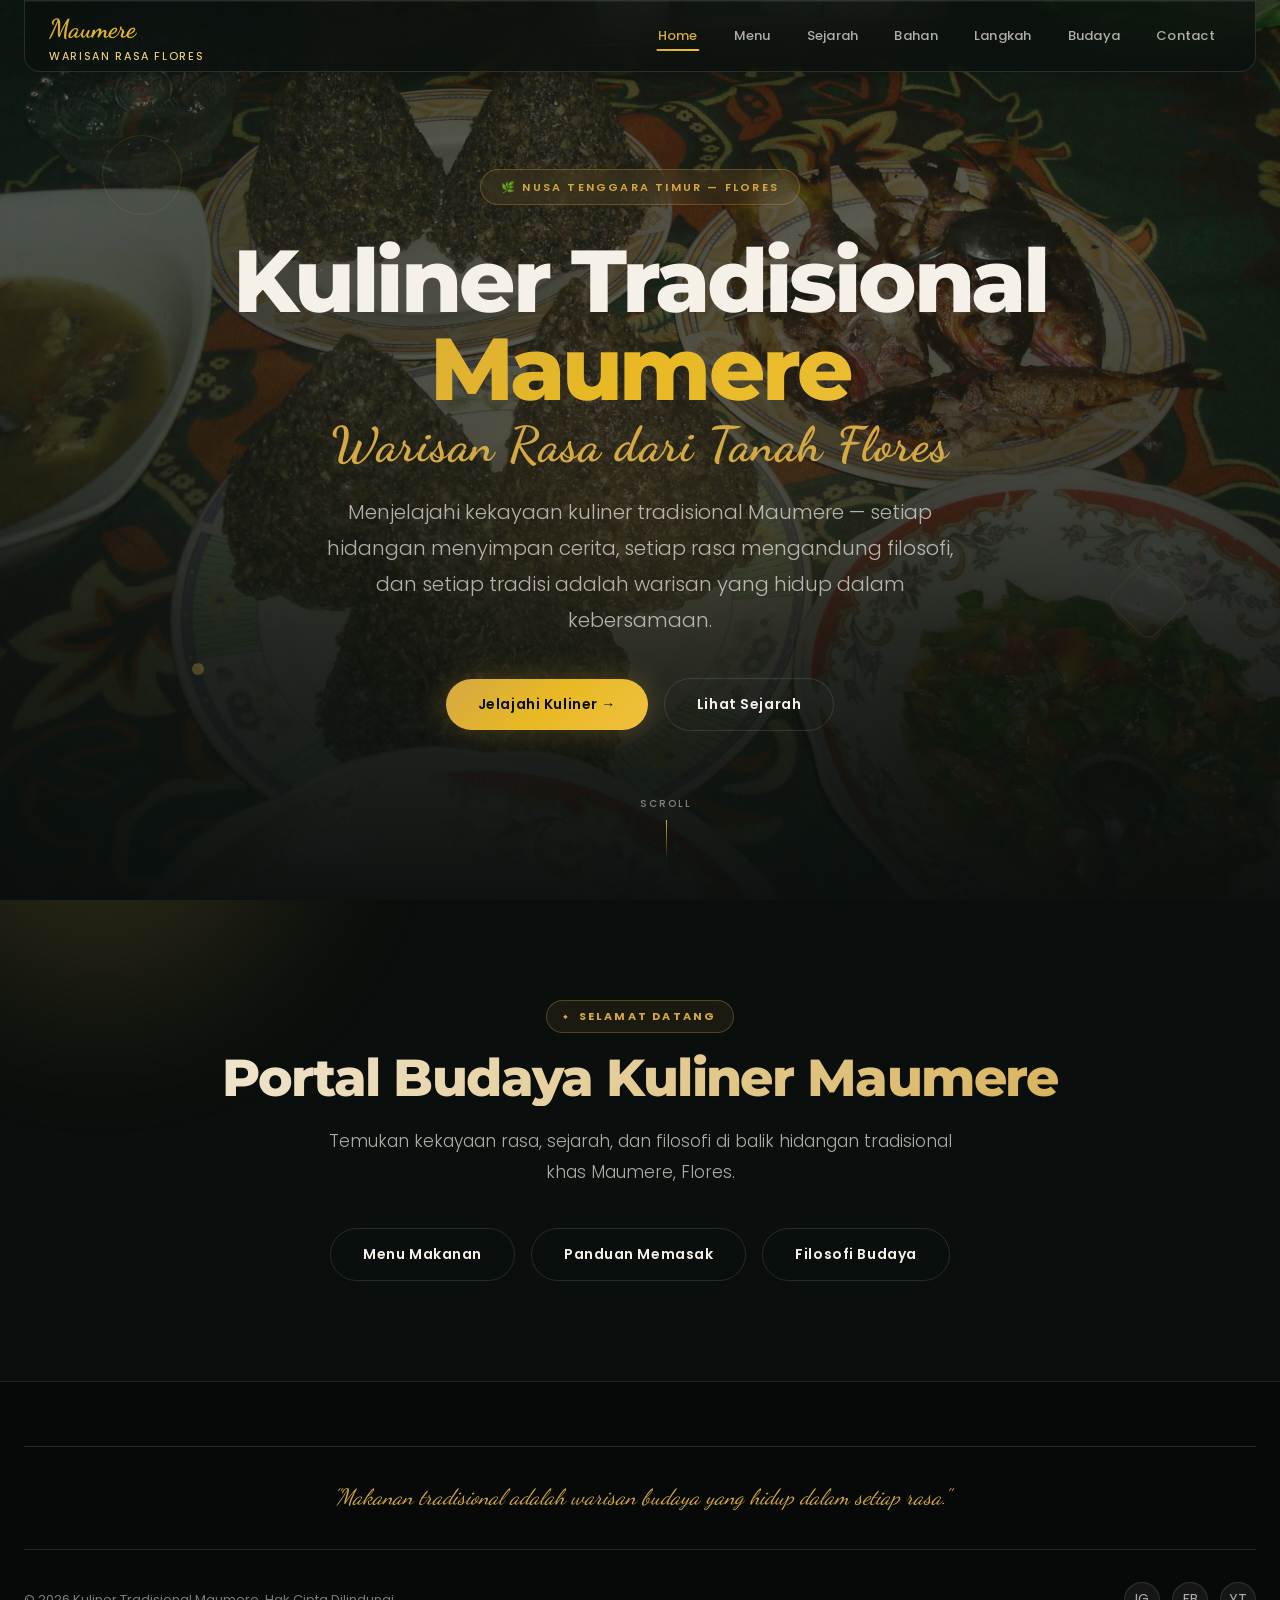
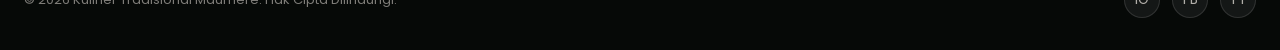
==== commit d9f58390: "Add files via upload" ====
--- a/index.html
+++ b/index.html
@@ -3,61 +3,36 @@
 <head>
   <meta charset="UTF-8">
   <meta name="viewport" content="width=device-width, initial-scale=1.0">
-  <title>Kuliner Tradisional Maumere — Warisan Rasa Flores</title>
-
-  <!-- Google Fonts -->
-  <link href="https://fonts.googleapis.com/css2?family=Dancing+Script:wght@400;500;600;700&family=Poppins:wght@300;400;500;600;700;800;900&family=Montserrat:wght@300;400;500;600;700;800&display=swap" rel="stylesheet">
-  <link rel="stylesheet" href="styles.css">
-
+  <title>Kuliner Tradisional Maumere</title>
+  <link rel="stylesheet" href="style.css">
+  <link href="https://fonts.googleapis.com/css2?family=Dancing+Script:wght@400;700&family=Poppins:wght@300;400;600;700;800&family=Montserrat:wght@300;600;700;800;900&display=swap" rel="stylesheet">
 </head>
-
 <body>
-
-  <!-- Floating Decorative Orbs -->
   <div class="floating-orb floating-orb-1"></div>
   <div class="floating-orb floating-orb-2"></div>
   <div class="floating-orb floating-orb-3"></div>
 
-  <!-- ═══════════════════════════════════════════
-       NAVBAR
-  ═══════════════════════════════════════════ -->
-  <nav class="navbar" id="navbar">
+  <nav class="navbar">
     <div class="navbar-inner">
-      <a href="#home" class="navbar-logo">
-        Maumere
-        <span>Warisan Rasa Flores</span>
-      </a>
-
+      <a href="index.html" class="navbar-logo">Maumere<span>Warisan Rasa Flores</span></a>
       <input type="checkbox" id="nav-toggle" class="nav-toggle">
-      <label for="nav-toggle" class="nav-toggle-label">
-        <span></span>
-        <span></span>
-        <span></span>
-      </label>
-
+      <label for="nav-toggle" class="nav-toggle-label"><span></span><span></span><span></span></label>
       <div class="navbar-menu">
-        <a href="#home">Home</a>
-        <a href="#menu">Menu</a>
-        <a href="#sejarah">Sejarah</a>
-        <a href="#bahan">Bahan</a>
-        <a href="#langkah">Langkah Pembuatan</a>
-        <a href="#budaya">Budaya</a>
-        <a href="#contact">Contact</a>
+        <a href="index.html" class="active">Home</a>
+        <a href="menu.html">Menu</a>
+        <a href="sejarah.html">Sejarah</a>
+        <a href="bahan.html">Bahan</a>
+        <a href="langkah.html">Langkah</a>
+        <a href="budaya.html">Budaya</a>
+        <a href="contact.html">Contact</a>
       </div>
     </div>
   </nav>
 
-  <!-- ═══════════════════════════════════════════
-       HERO SECTION
-  ═══════════════════════════════════════════ -->
-  <section class="hero" id="home">
-    <div class="hero-bg">
-      <img src="https://picsum.photos/seed/floresmaumere/1920/1080.jpg" alt="Kuliner Maumere">
-    </div>
+  <section class="hero">
+    <div class="hero-bg"><img src="Foto.jpg" alt="Kuliner Maumere"></div>
     <div class="hero-overlay"></div>
     <div class="hero-glow"></div>
-
-    <!-- Floating Decorations -->
     <div class="hero-float hero-float-1"></div>
     <div class="hero-float hero-float-2"></div>
     <div class="hero-float hero-float-3"></div>
@@ -70,1219 +45,36 @@
         <span class="line-2">Maumere</span>
         <span class="line-script">Warisan Rasa dari Tanah Flores</span>
       </h1>
-      <p class="hero-desc">
-        Menjelajahi kekayaan kuliner tradisional Maumere — setiap hidangan menyimpan cerita,
-        setiap rasa mengandung filosofi, dan setiap tradisi adalah warisan yang hidup
-        dalam kebersamaan masyarakat Flores.
-      </p>
+      <p class="hero-desc">Menjelajahi kekayaan kuliner tradisional Maumere — setiap hidangan menyimpan cerita, setiap rasa mengandung filosofi, dan setiap tradisi adalah warisan yang hidup dalam kebersamaan.</p>
       <div class="hero-buttons">
-        <a href="#menu" class="btn btn-primary">Jelajahi Kuliner →</a>
-        <a href="#sejarah" class="btn btn-outline">Lihat Sejarah</a>
+        <a href="menu.html" class="btn btn-primary">Jelajahi Kuliner →</a>
+        <a href="sejarah.html" class="btn btn-outline">Lihat Sejarah</a>
       </div>
     </div>
-
-    <div class="hero-scroll">
-      <span>Scroll</span>
-      <div class="scroll-line"></div>
-    </div>
+    <div class="hero-scroll"><span>Scroll</span><div class="scroll-line"></div></div>
   </section>
 
-  <!-- ═══════════════════════════════════════════
-       MENU MAKANAN SECTION
-  ═══════════════════════════════════════════ -->
-  <section class="section" id="menu">
-    <div class="section-container">
-      <div class="section-header">
-        <div class="section-label">Menu Tradisional</div>
-        <h2 class="section-title">Rasa Autentik Maumere</h2>
-        <p class="section-subtitle">
-          Setiap hidangan tradisional Maumere adalah cermin budaya, sejarah, dan kearifan lokal
-          masyarakat Flores yang diwariskan turun-temurun.
-        </p>
-        <div class="divider-emas"></div>
-      </div>
-
-      <div class="food-grid">
-
-        <!-- 1. Jagung Bose -->
-        <div class="food-card">
-          <div class="food-card-img">
-            <img src="" alt="Jagung Bose">
-            <span class="food-card-badge">Ikonic</span>
-          </div>
-          <div class="food-card-body">
-            <h3 class="food-card-name">Jagung Bose</h3>
-            <p class="food-card-philosophy">"Dalam semangkuk jagung, ada kebersamaan yang tak tergantikan"</p>
-            <p class="food-card-history">
-              Jagung Bose adalah makanan pokok masyarakat Flores sejak ratusan tahun lalu.
-              Diperkenalkan oleh pedagang pada abad ke-16, jagung kemudian menggantikan beras
-              sebagai sumber karbohidrat utama masyarakat pegunungan Flores.
-            </p>
-            <div class="food-card-ingredients">
-              <span>🌽 Jagung Lokal</span>
-              <span>🥥 Santan</span>
-              <span>🧂 Garam</span>
-              <span>🌿 Daun Pandan</span>
-              <span>🍯 Gula Aren</span>
-            </div>
-            <div class="food-card-steps">
-              <div class="food-card-steps-title">Langkah Pembuatan</div>
-              <ol>
-                <li>Rendam jagung semalam hingga mengembang</li>
-                <li>Rebus jagung dalam air bersih hingga empuk</li>
-                <li>Tambahkan santan kelapa segar secara perlahan</li>
-                <li>Masak dengan api kecil sambil diaduk hingga mengental</li>
-                <li>Sajikan hangat dengan gula aren cair</li>
-              </ol>
-            </div>
-          </div>
-        </div>
-
-        <!-- 2. Se'i Sapi -->
-        <div class="food-card">
-          <div class="food-card-img">
-            <img src="" alt="Se'i Sapi">
-            <span class="food-card-badge">Legendaris</span>
-          </div>
-          <div class="food-card-body">
-            <h3 class="food-card-name">Se'i Sapi</h3>
-            <p class="food-card-philosophy">"Asap yang membawa kehormatan bagi setiap tamu"</p>
-            <p class="food-card-history">
-              Se'i Sapi adalah teknik pengasapan daging khas Flores yang telah diwariskan
-              turun-temurun. Dalam budaya Flores, menyajikan Se'i kepada tamu adalah bentuk
-              penghormatan tertinggi. Proses pengasapan menggunakan kayu bakau memberikan
-              aroma khas yang tak terlupakan.
-            </p>
-            <div class="food-card-ingredients">
-              <span>🥩 Daging Sapi</span>
-              <span>🧄 Bawang Putih</span>
-              <span>🌰 Ketumbar</span>
-              <span>🫚 Lengkuas</span>
-              <span>🧂 Garam</span>
-            </div>
-            <div class="food-card-steps">
-              <div class="food-card-steps-title">Langkah Pembuatan</div>
-              <ol>
-                <li>Iris daging sapi tipis searah serat</li>
-                <li>Bumbui rempah tradisional yang dihaluskan</li>
-                <li>Diamkan marinasi selama 2-3 jam</li>
-                <li>Asapi dengan kayu bakau di atas api kecil</li>
-                <li>Balik secara berkala hingga matang sempurna</li>
-                <li>Sajikan dengan nasi putih dan sambal</li>
-              </ol>
-            </div>
-          </div>
-        </div>
-
-        <!-- 3. Catemak Jagung -->
-        <div class="food-card">
-          <div class="food-card-img">
-            <img src="" alt="Catemak Jagung">
-            <span class="food-card-badge">Khas</span>
-          </div>
-          <div class="food-card-body">
-            <h3 class="food-card-name">Catemak Jagung</h3>
-            <p class="food-card-philosophy">"Kehangatan keluarga dalam satu mangkuk"</p>
-            <p class="food-card-history">
-              Catemak Jagung adalah sup jagung manis khas Flores yang menjadi penyejuk
-              di tengah panasnya Pulau Flores. Hidangan ini sering disajikan saat acara
-              adat dan pertemuan keluarga, melambangkan kebersamaan dan kehangatan.
-            </p>
-            <div class="food-card-ingredients">
-              <span>🌽 Jagung Manis</span>
-              <span>🫘 Kacang Hijau</span>
-              <span>🥥 Santan</span>
-              <span>🌿 Daun Pandan</span>
-              <span>🍯 Gula Merah</span>
-            </div>
-            <div class="food-card-steps">
-              <div class="food-card-steps-title">Langkah Pembuatan</div>
-              <ol>
-                <li>Rebus jagung manis hingga setengah matang</li>
-                <li>Tambahkan kacang hijau dan masak hingga empuk</li>
-                <li>Tuang santan kelapa peras bertahap</li>
-                <li>Tambahkan gula merah dan daun pandan</li>
-                <li>Masak hingga mengental dengan api kecil</li>
-                <li>Sajikan hangat dalam mangkuk tanah</li>
-              </ol>
-            </div>
-          </div>
-        </div>
-
-        <!-- 4. Ikan Kuah Asam -->
-        <div class="food-card">
-          <div class="food-card-img">
-            <img src="" alt="Ikan Kuah Asam">
-            <span class="food-card-badge">Pesisir</span>
-          </div>
-          <div class="food-card-body">
-            <h3 class="food-card-name">Ikan Kuah Asam</h3>
-            <p class="food-card-philosophy">"Laut memberi, manusia bersyukur"</p>
-            <p class="food-card-history">
-              Ikan Kuah Asam adalah hidangan khas pesisir Maumere yang memanfaatkan
-              hasil laut segar Selat Flores. Masyarakat pesisir percaya bahwa setiap
-              ikan yang ditangkap adalah anugerah laut yang harus disyukuri dengan
-              mengolahnya secara bermartabat.
-            </p>
-            <div class="food-card-ingredients">
-              <span>🐟 Ikan Laut Segar</span>
-              <span>🍋 Asam Jawa</span>
-              <span>🍅 Tomat</span>
-              <span>🌶️ Cabai</span>
-              <span>🧅 Bawang</span>
-            </div>
-            <div class="food-card-steps">
-              <div class="food-card-steps-title">Langkah Pembuatan</div>
-              <ol>
-                <li>Bersihkan ikan laut segar, belah badan</li>
-                <li>Rebus bumbu halus hingga harum</li>
-                <li>Masukkan ikan ke dalam kuah bumbu</li>
-                <li>Tambahkan asam jawa dan tomat</li>
-                <li>Masak hingga ikan matang sempurna</li>
-                <li>Sajikan panas dengan sambal lu'at</li>
-              </ol>
-            </div>
-          </div>
-        </div>
-
-        <!-- 5. Ubi Tumbuk -->
-        <div class="food-card">
-          <div class="food-card-img">
-            <img src="" alt="Ubi Tumbuk">
-            <span class="food-card-badge">Leluhur</span>
-          </div>
-          <div class="food-card-body">
-            <h3 class="food-card-name">Ubi Tumbuk</h3>
-            <p class="food-card-philosophy">"Kesederhanaan adalah kekuatan sejati"</p>
-            <p class="food-card-history">
-              Ubi Tumbuk adalah makanan pokok tertua masyarakat pegunungan Flores,
-              bahkan sebelum jagung dikenal. Proses menumbuk ubi menggunakan alu dan
-              lesung batu merupakan ritus yang melambangkan kesabaran dan ketelitian
-              dalam kehidupan masyarakat Flores.
-            </p>
-            <div class="food-card-ingredients">
-              <span>🥔 Ubi Kayu</span>
-              <span>🥥 Kelapa Parut</span>
-              <span>🧂 Garam</span>
-              <span>🍯 Gula Aren</span>
-            </div>
-            <div class="food-card-steps">
-              <div class="food-card-steps-title">Langkah Pembuatan</div>
-              <ol>
-                <li>Kukus ubi kayu hingga sangat empuk</li>
-                <li>Tumbuk menggunakan alu dan lesung batu</li>
-                <li>Campurkan kelapa parut sangrai</li>
-                <li>Bentuk adonan bulat-bulat</li>
-                <li>Sajikan dengan gula aren cair</li>
-              </ol>
-            </div>
-          </div>
-        </div>
-
-        <!-- 6. Kolo / Nasi Bambu -->
-        <div class="food-card">
-          <div class="food-card-img">
-            <img src="" alt="Kolo Nasi Bambu">
-            <span class="food-card-badge">Tradisional</span>
-          </div>
-          <div class="food-card-body">
-            <h3 class="food-card-name">Kolo / Nasi Bambu</h3>
-            <p class="food-card-philosophy">"Alam adalah dapur terbaik"</p>
-            <p class="food-card-history">
-              Kolo adalah tradisi memasak nasi dalam bambu muda yang menghasilkan
-              aroma khas tak terlupakan. Tradisi ini berasal dari masyarakat pedalaman
-              Flores yang menggunakan bambu sebagai wadah alami. Bambu memberikan
-              aroma harum dan rasa yang unik pada nasi.
-            </p>
-            <div class="food-card-ingredients">
-              <span>🍚 Beras</span>
-              <span>🥥 Santan</span>
-              <span>🌿 Daun Pandan</span>
-              <span>🎋 Bambu Muda</span>
-              <span>🧂 Garam</span>
-            </div>
-            <div class="food-card-steps">
-              <div class="food-card-steps-title">Langkah Pembuatan</div>
-              <ol>
-                <li>Cuci beras hingga bersih</li>
-                <li>Masukkan beras ke dalam bambu muda</li>
-                <li>Tambahkan santan dan daun pandan</li>
-                <li>Tutup dengan daun pisang</li>
-                <li>Bakar bambu di atas api hingga matang</li>
-                <li>Belah bambu dan sajikan nasi harum</li>
-              </ol>
-            </div>
-          </div>
-        </div>
-
-        <!-- 7. Jagung Titi -->
-        <div class="food-card">
-          <div class="food-card-img">
-            <img src="" alt="Jagung Titi">
-            <span class="food-card-badge">Warisan</span>
-          </div>
-          <div class="food-card-body">
-            <h3 class="food-card-name">Jagung Titi</h3>
-            <p class="food-card-philosophy">"Kesabaran dalam setiap tumbukan"</p>
-            <p class="food-card-history">
-              Jagung Titi adalah hasil olahan jagung yang ditumbuk halus menggunakan
-              alu batu. Teknik menumbuk (titi) memerlukan kesabaran luar biasa dan
-              menjadi simbol ketelitian masyarakat Flores. Biasanya disajikan saat
-              upacara adat dan panen raya.
-            </p>
-            <div class="food-card-ingredients">
-              <span>🌽 Jagung Putih</span>
-              <span>🥥 Kelapa</span>
-              <span>🧂 Garam</span>
-              <span>💧 Air Bersih</span>
-            </div>
-            <div class="food-card-steps">
-              <div class="food-card-steps-title">Langkah Pembuatan</div>
-              <ol>
-                <li>Sangrai jagung putih hingga kering</li>
-                <li>Tumbuk jagung dengan alu batu hingga halus</li>
-                <li>Rebus jagung yang sudah ditumbuk</li>
-                <li>Tambahkan kelapa parut segar</li>
-                <li>Aduk rata dan sajikan hangat</li>
-              </ol>
-            </div>
-          </div>
-        </div>
-
-        <!-- 8. Sambal Lu'at -->
-        <div class="food-card">
-          <div class="food-card-img">
-            <img src="" alt="Sambal Lu'at">
-            <span class="food-card-badge">Unik</span>
-          </div>
-          <div class="food-card-body">
-            <h3 class="food-card-name">Sambal Lu'at</h3>
-            <p class="food-card-philosophy">"Rasa yang hanya dimiliki tanah Flores"</p>
-            <p class="food-card-history">
-              Sambal Lu'at menggunakan daun luat — tanaman endemik NTT yang hanya tumbuh
-              di tanah Flores. Keunikan bahan ini menjadikan sambal lu'at tidak bisa
-              ditemukan di tempat lain. Daun luat memberikan rasa segar dan sedikit pahit
-              yang menjadi ciri khas kuliner Flores.
-            </p>
-            <div class="food-card-ingredients">
-              <span>🌿 Daun Luat</span>
-              <span>🌶️ Cabai</span>
-              <span>🍅 Tomat</span>
-              <span>🧅 Bawang</span>
-              <span>🦐 Terasi</span>
-            </div>
-            <div class="food-card-steps">
-              <div class="food-card-steps-title">Langkah Pembuatan</div>
-              <ol>
-                <li>Tumbuk cabai dan bawang merah</li>
-                <li>Tambahkan daun luat segar</li>
-                <li>Campur terasi dan tomat bakar</li>
-                <li>Tumbuk hingga tercampur rata</li>
-                <li>Sajikan segar sebagai pelengkap</li>
-              </ol>
-            </div>
-          </div>
-        </div>
-
-        <!-- 9. Lawar Flores -->
-        <div class="food-card">
-          <div class="food-card-img">
-            <img src="" alt="Lawar Flores">
-            <span class="food-card-badge">Sakral</span>
-          </div>
-          <div class="food-card-body">
-            <h3 class="food-card-name">Lawar Flores</h3>
-            <p class="food-card-philosophy">"Persatuan rasa dalam keragaman bahan"</p>
-            <p class="food-card-history">
-              Lawar Flores adalah adaptasi khas dari tradisi lawar Bali yang telah berkembang
-              menjadi hidangan unik khas Flores. Berbeda dengan lawar Bali, lawar Flores
-              menggunakan bahan lokal dan rempah khas NTT. Hidangan ini sering disajikan
-              dalam upacara adat dan ritual keagamaan.
-            </p>
-            <div class="food-card-ingredients">
-              <span>🥥 Kelapa Parut</span>
-              <span>🥩 Daging Cincang</span>
-              <span>🥬 Sayuran</span>
-              <span>🌿 Rempah</span>
-              <span>🧄 Bumbu Halus</span>
-            </div>
-            <div class="food-card-steps">
-              <div class="food-card-steps-title">Langkah Pembuatan</div>
-              <ol>
-                <li>Parut kelapa dan sangrai hingga kecoklatan</li>
-                <li>Tumis bumbu halus hingga harum</li>
-                <li>Masukkan daging cincang, masak hingga matang</li>
-                <li>Campurkan kelapa sangrai dan sayuran</li>
-                <li>Aduk rata dengan rempah tradisional</li>
-                <li>Sajikan segar sebagai lauk utama</li>
-              </ol>
-            </div>
-          </div>
-        </div>
-
-        <!-- 10. Jagung Marning Flores -->
-        <div class="food-card">
-          <div class="food-card-img">
-            <img src="" alt="Jagung Marning">
-            <span class="food-card-badge">Cemilan</span>
-          </div>
-          <div class="food-card-body">
-            <h3 class="food-card-name">Jagung Marning Flores</h3>
-            <p class="food-card-philosophy">"Kegembiraan dalam letupan sederhana"</p>
-            <p class="food-card-history">
-              Marning adalah jagung popcorn khas Flores yang menjadi cemilan tradisional
-              di setiap acara perayaan dan keramaian. Menggunakan jagung lokal Flores
-              dan minyak kelapa, marning memiliki rasa yang lebih gurih dan alami
-              dibanding popcorn modern. Hidangan ini melambangkan kegembiraan.
-            </p>
-            <div class="food-card-ingredients">
-              <span>🌽 Jagung Lokal</span>
-              <span>🥥 Minyak Kelapa</span>
-              <span>🧂 Garam</span>
-              <span>🍯 Gula Aren</span>
-            </div>
-            <div class="food-card-steps">
-              <div class="food-card-steps-title">Langkah Pembuatan</div>
-              <ol>
-                <li>Keringkan jagung lokal di bawah sinar matahari</li>
-                <li>Panaskan minyak kelapa dalam wajan</li>
-                <li>Masukkan jagung dan tutup rapat</li>
-                <li>Tunggu hingga jagung meletus seluruhnya</li>
-                <li>Bumbui garam atau gula aren sesuai selera</li>
-                <li>Sajikan segar sebagai cemilan</li>
-              </ol>
-            </div>
-          </div>
-        </div>
-
+  <section class="section">
+    <div class="section-container" style="text-align: center;">
+      <div class="section-label">Selamat Datang</div>
+      <h2 class="section-title">Portal Budaya Kuliner Maumere</h2>
+      <p class="section-subtitle" style="margin: 0 auto 40px;">Temukan kekayaan rasa, sejarah, dan filosofi di balik hidangan tradisional khas Maumere, Flores.</p>
+      <div style="display: flex; flex-wrap: wrap; gap: 16px; justify-content: center;">
+        <a href="menu.html" class="btn btn-outline">Menu Makanan</a>
+        <a href="langkah.html" class="btn btn-outline">Panduan Memasak</a>
+        <a href="budaya.html" class="btn btn-outline">Filosofi Budaya</a>
       </div>
     </div>
   </section>
 
-  <!-- ═══════════════════════════════════════════
-       SEJARAH SECTION
-  ═══════════════════════════════════════════ -->
-  <section class="section history-section" id="sejarah">
-    <div class="section-container">
-      <div class="section-header">
-        <div class="section-label">Sejarah & Budaya</div>
-        <h2 class="section-title">Jejak Kuliner Maumere</h2>
-        <p class="section-subtitle">
-          Setiap hidangan tradisional Maumere menyimpan cerita panjang tentang perjalanan
-          masyarakat Flores melintasi zaman.
-        </p>
-        <div class="divider-emas"></div>
-      </div>
-
-      <!-- Sejarah 1: Asal-Usul Jagung Bose -->
-      <div class="history-block">
-        <div class="history-img">
-          <img src="" alt="Tradisi Jagung Bose">
-          <div class="history-img-glow"></div>
-        </div>
-        <div class="history-text">
-          <h3>Asal-Usul Jagung Bose</h3>
-          <p class="philo-quote">"Jagung adalah sahabat setia masyarakat Flores sejak abad ke-16"</p>
-          <p>
-            Jagung tiba di Flores melalui jalur perdagangan rempah yang menghubungkan
-            Maluku dengan Pulau Jawa. Sejak itu, jagung menggantikan beras dan umbi-umbian
-            sebagai sumber pangan utama masyarakat, terutama di daerah pegunungan
-            yang sulit menanam padi.
-          </p>
-          <p>
-            Proses memasak Jagung Bose yang memakan waktu berjam-jam melambangkan
-            kesabaran masyarakat Flores dalam menjalani kehidupan. Rasa gotong royong
-            tergambar saat warga memasak bersama dalam pesta panen.
-          </p>
-        </div>
-      </div>
-
-      <!-- Sejarah 2: Budaya Masyarakat Maumere -->
-      <div class="history-block">
-        <div class="history-img">
-          <img src="" alt="Budaya Maumere">
-          <div class="history-img-glow"></div>
-        </div>
-        <div class="history-text">
-          <h3>Budaya Masyarakat Maumere</h3>
-          <p class="philo-quote">"Makan bersama adalah doa paling indah"</p>
-          <p>
-            Masyarakat Maumere terdiri dari berbagai suku — Sikka, Lio, Ende, dan
-            lainnya — yang masing-masing memiliki tradisi kuliner khas. Namun,
-            satu filosofi yang menyatukan mereka: makanan adalah pengikat sosial
-            yang mempererat hubungan antar manusia dan antar manusia dengan alam.
-          </p>
-          <p>
-            Dalam setiap upacara adat — dari kelahiran, pernikahan, hingga kematian —
-            makanan tradisional selalu menjadi bagian sentral. Tidak ada ritual
-            tanpa hidangan, dan tidak ada perayaan tanpa kebersamaan di meja makan.
-          </p>
-        </div>
-      </div>
-
-      <!-- Sejarah 3: Hubungan Makanan dengan Adat -->
-      <div class="history-block">
-        <div class="history-img">
-          <img src="" alt="Adat Flores">
-          <div class="history-img-glow"></div>
-        </div>
-        <div class="history-text">
-          <h3>Makanan & Kerajaan Sikka</h3>
-          <p class="philo-quote">"Di meja raja, makanan bercerita tentang kekuasaan"</p>
-          <p>
-            Kerajaan Sikka yang berpusat di Maumere memiliki tradisi kuliner istana
-            yang khas. Se'i Sapi awalnya adalah hidangan eksklusif raja, dan baru
-            disajikan untuk rakyat pada acara-acara besar. Proses pengasapan yang
-              rumit menunjukkan status sosial sang penyaji.
-          </p>
-          <p>
-            Kolo atau nasi bambu juga memiliki sejarah istana — para prajurit kerajaan
-            membawa nasi dalam bambu saat berperang karena tahan lama dan praktis.
-            Tradisi ini kemudian menyebar ke seluruh lapisan masyarakat.
-          </p>
-        </div>
-      </div>
-
-      <!-- Sejarah 4: Tradisi Memasak Turun-Temurun -->
-      <div class="history-block">
-        <div class="history-img">
-          <img src="" alt="Tradisi Memasak">
-          <div class="history-img-glow"></div>
-        </div>
-        <div class="history-text">
-          <h3>Tradisi Memasak Turun-Temurun</h3>
-          <p class="philo-quote">"Ibu mengajarkan rasa, nenek mengajarkan filosofi"</p>
-          <p>
-            Di Flores, resep tradisional tidak ditulis di buku — ia diwariskan dari
-            tangan ke tangan, dari mulut ke mulut, dari generasi ke generasi. Setiap
-            ibu memiliki "rahasia" kecil yang membuat masakannya berbeda, namun tetap
-            memegang teguh cita rasa asli leluhur.
-          </p>
-          <p>
-            Alat-alat memasak tradisional seperti lesung batu, alu kayu, dan periuk
-            tanah masih digunakan hingga kini. Bukan karena keterbatasan, melainkan
-            karena keyakinan bahwa rasa otentik hanya bisa lahir dari alat-alat
-            yang telah "mengenal" makanan selama ratusan tahun.
-          </p>
-        </div>
-      </div>
-
-    </div>
-  </section>
-
-  <!-- ═══════════════════════════════════════════
-       BAHAN SECTION
-  ═══════════════════════════════════════════ -->
-  <section class="section" id="bahan">
-    <div class="section-container">
-      <div class="section-header">
-        <div class="section-label">Bahan Tradisional</div>
-        <h2 class="section-title">Rempah & Bahan Alami</h2>
-        <p class="section-subtitle">
-          Keajaiban kuliner Maumere lahir dari bahan-bahan alami yang tumbuh
-          di tanah vulkanik Flores dan laut yang mengelilinginya.
-        </p>
-        <div class="divider-emas"></div>
-      </div>
-
-      <div class="ingredients-grid">
-        <div class="ingredient-card animate-float">
-          <div class="ingredient-icon">🌽</div>
-          <div class="ingredient-name">Jagung Lokal</div>
-          <div class="ingredient-desc">Jagung putih & kuning khas pegunungan Flores</div>
-        </div>
-        <div class="ingredient-card animate-float-delay">
-          <div class="ingredient-icon">🥥</div>
-          <div class="ingredient-name">Santan Kelapa</div>
-          <div class="ingredient-desc">Kelapa segar peras pilihan</div>
-        </div>
-        <div class="ingredient-card animate-float">
-          <div class="ingredient-icon">🐟</div>
-          <div class="ingredient-name">Ikan Laut</div>
-          <div class="ingredient-desc">Tangkapan segar Selat Flores</div>
-        </div>
-        <div class="ingredient-card animate-float-delay">
-          <div class="ingredient-icon">🌶️</div>
-          <div class="ingredient-name">Cabai Flores</div>
-          <div class="ingredient-desc">Cabai rawit pedas khas NTT</div>
-        </div>
-        <div class="ingredient-card animate-float">
-          <div class="ingredient-icon">🧅</div>
-          <div class="ingredient-name">Bawang Merah</div>
-          <div class="ingredient-desc">Bawang lokal aroma kuat</div>
-        </div>
-        <div class="ingredient-card animate-float-delay">
-          <div class="ingredient-icon">🍌</div>
-          <div class="ingredient-name">Daun Pisang</div>
-          <div class="ingredient-desc">Pembungkus alami tradisional</div>
-        </div>
-        <div class="ingredient-card animate-float">
-          <div class="ingredient-icon">🌿</div>
-          <div class="ingredient-name">Daun Luat</div>
-          <div class="ingredient-desc">Tanaman endemik khas Flores</div>
-        </div>
-        <div class="ingredient-card animate-float-delay">
-          <div class="ingredient-icon">🫚</div>
-          <div class="ingredient-name">Lengkuas</div>
-          <div class="ingredient-desc">Rempah aromatik pegunungan</div>
-        </div>
-        <div class="ingredient-card animate-float">
-          <div class="ingredient-icon">🍋</div>
-          <div class="ingredient-name">Asam Jawa</div>
-          <div class="ingredient-desc">Penyegar alami dari alam</div>
-        </div>
-        <div class="ingredient-card animate-float-delay">
-          <div class="ingredient-icon">🥩</div>
-          <div class="ingredient-name">Daging Sapi</div>
-          <div class="ingredient-desc">Sapi lokal Flores yang bergembala</div>
-        </div>
-        <div class="ingredient-card animate-float">
-          <div class="ingredient-icon">🍯</div>
-          <div class="ingredient-name">Gula Aren</div>
-          <div class="ingredient-desc">Manisa alami dari pohon lontar</div>
-        </div>
-        <div class="ingredient-card animate-float-delay">
-          <div class="ingredient-icon">🎋</div>
-          <div class="ingredient-name">Bambu Muda</div>
-          <div class="ingredient-desc">Wadah alami pembawa aroma</div>
-        </div>
-        <div class="ingredient-card animate-float">
-          <div class="ingredient-icon">🫘</div>
-          <div class="ingredient-name">Kacang Hijau</div>
-          <div class="ingredient-desc">Pelengkap catemak tradisional</div>
-        </div>
-        <div class="ingredient-card animate-float-delay">
-          <div class="ingredient-icon">🧄</div>
-          <div class="ingredient-name">Bawang Putih</div>
-          <div class="ingredient-desc">Bumbu dasar setiap masakan</div>
-        </div>
-        <div class="ingredient-card animate-float">
-          <div class="ingredient-icon">🥔</div>
-          <div class="ingredient-name">Ubi Kayu</div>
-          <div class="ingredient-desc">Sumber pangan tertua Flores</div>
-        </div>
-        <div class="ingredient-card animate-float-delay">
-          <div class="ingredient-icon">🌰</div>
-          <div class="ingredient-name">Ketumbar</div>
-          <div class="ingredient-desc">Rempah pelengkap Se'i Sapi</div>
-        </div>
-      </div>
-    </div>
-  </section>
-
-  <!-- ═══════════════════════════════════════════
-       LANGKAH PEMBUATAN SECTION
-  ═══════════════════════════════════════════ -->
-  <section class="section" id="langkah">
-    <div class="section-container">
-      <div class="section-header">
-        <div class="section-label">Langkah Pembuatan</div>
-        <h2 class="section-title">Panduan Memasak</h2>
-        <p class="section-subtitle">
-          Ikuti langkah-langkah tradisional yang telah diwariskan turun-temurun
-          untuk menghadirkan cita rasa otentik Maumere di dapur Anda.
-        </p>
-        <div class="divider-emas"></div>
-      </div>
-
-      <!-- Jagung Bose Steps -->
-      <div class="steps-food-section">
-        <div class="steps-food-header">
-          <img src="" alt="Jagung Bose">
-          <div>
-            <h3>Jagung Bose</h3>
-            <p>Makanan pokok khas Flores yang penuh filosofi kebersamaan</p>
-          </div>
-        </div>
-        <div class="steps-timeline">
-          <div class="step-card">
-            <div class="step-number">01</div>
-            <div class="step-title">Rendam Jagung</div>
-            <div class="step-desc">Rendam jagung lokal semalam penuh dalam air bersih hingga mengembang dan empuk. Gunakan jagung putih khas Flores untuk hasil terbaik.</div>
-          </div>
-          <div class="step-card">
-            <div class="step-number">02</div>
-            <div class="step-title">Rebus Hingga Empuk</div>
-            <div class="step-desc">Rebus jagung yang sudah direndam dengan air bersih menggunakan api sedang selama 3-4 jam hingga benar-benar empuk dan mekar.</div>
-          </div>
-          <div class="step-card">
-            <div class="step-number">03</div>
-            <div class="step-title">Tambahkan Santan</div>
-            <div class="step-desc">Tuang santan kelapa segar secara bertahap sambil terus diaduk agar tidak menggumpal. Gunakan santan dari kelapa tua.</div>
-          </div>
-          <div class="step-card">
-            <div class="step-number">04</div>
-            <div class="step-title">Masak Hingga Mengental</div>
-            <div class="step-desc">Kecilkan api dan masak terus sambil diaduk perlahan hingga kuah mengental dan meresap sempurna ke dalam jagung.</div>
-          </div>
-          <div class="step-card">
-            <div class="step-number">05</div>
-            <div class="step-title">Sajikan Hangat</div>
-            <div class="step-desc">Angkat dan sajikan dalam mangkuk tanah atau piring tradisional. Tambahkan gula aren cair sesuai selera.</div>
-          </div>
-        </div>
-      </div>
-
-      <div class="deco-line"></div>
-
-      <!-- Se'i Sapi Steps -->
-      <div class="steps-food-section">
-        <div class="steps-food-header">
-          <img src="" alt="Se'i Sapi">
-          <div>
-            <h3>Se'i Sapi</h3>
-            <p>Kejujuran rasa dalam asap kayu bakau</p>
-          </div>
-        </div>
-        <div class="steps-timeline">
-          <div class="step-card">
-            <div class="step-number">01</div>
-            <div class="step-title">Iris Daging Tipis</div>
-            <div class="step-desc">Iris daging sapi segar tipis-tipis searah serat. Ketebalan sekitar 3-5mm agar bumbu meresap sempurna.</div>
-          </div>
-          <div class="step-card">
-            <div class="step-number">02</div>
-            <div class="step-title">Haluskan Rempah</div>
-            <div class="step-desc">Tumbuk bawang putih, ketumbar, lengkuas, dan garam hingga halus. Tambahkan sedikit minyak kelapa untuk memudahkan pengolesan.</div>
-          </div>
-          <div class="step-card">
-            <div class="step-number">03</div>
-            <div class="step-title">Marinasi Daging</div>
-            <div class="step-desc">Oleskan bumbu halus merata ke seluruh permukaan daging. Diamkan minimal 2-3 jam agar bumbu meresap.</div>
-          </div>
-          <div class="step-card">
-            <div class="step-number">04</div>
-            <div class="step-title">Asapi dengan Kayu Bakau</div>
-            <div class="step-desc">Tata daging di atas rak pengasapan. Gunakan kayu bakau kering sebagai bahan bakar agar menghasilkan asap yang khas.</div>
-          </div>
-          <div class="step-card">
-            <div class="step-number">05</div>
-            <div class="step-title">Balik Secara Berkala</div>
-            <div class="step-desc">Balik daging setiap 15-20 menit agar matang merata. Proses pengasapan memakan waktu 2-3 jam.</div>
-          </div>
-          <div class="step-card">
-            <div class="step-number">06</div>
-            <div class="step-title">Sajikan dengan Pelengkap</div>
-            <div class="step-desc">Angkat se'i yang sudah matang. Sajikan hangat dengan nasi putih, sambal lu'at, dan lalapan segar.</div>
-          </div>
-        </div>
-      </div>
-
-      <div class="deco-line"></div>
-
-      <!-- Catemak Jagung Steps -->
-      <div class="steps-food-section">
-        <div class="steps-food-header">
-          <img src="" alt="Catemak Jagung">
-          <div>
-            <h3>Catemak Jagung</h3>
-            <p>Kehangatan dalam semangkuk sup tradisional</p>
-          </div>
-        </div>
-        <div class="steps-timeline">
-          <div class="step-card">
-            <div class="step-number">01</div>
-            <div class="step-title">Siapkan Jagung</div>
-            <div class="step-desc">Pipil jagung manis dari tongkolnya. Cuci bersih dan tiriskan. Sisihkan beberapa biji untuk taburan.</div>
-          </div>
-          <div class="step-card">
-            <div class="step-number">02</div>
-            <div class="step-title">Rebus Kacang Hijau</div>
-            <div class="step-desc">Rebus kacang hijau terlebih dahulu hingga setengah empuk. Ini memastikan kacang matang bersamaan dengan jagung.</div>
-          </div>
-          <div class="step-card">
-            <div class="step-number">03</div>
-            <div class="step-title">Campurkan Jagung</div>
-            <div class="step-desc">Masukkan jagung pipil ke dalam rebusan kacang hijau. Masak hingga jagung empuk dan kuah mulai mengental.</div>
-          </div>
-          <div class="step-card">
-            <div class="step-number">04</div>
-            <div class="step-title">Tuang Santan</div>
-            <div class="step-desc">Tambahkan santan kelapa segar dan daun pandan. Aduk perlahan agar santan tidak pecah.</div>
-          </div>
-          <div class="step-card">
-            <div class="step-number">05</div>
-            <div class="step-title">Manis dengan Gula Merah</div>
-            <div class="step-desc">Masukkan gula merah Jawa yang sudah dipotong kecil. Aduk hingga gula larut dan merata.</div>
-          </div>
-          <div class="step-card">
-            <div class="step-number">06</div>
-            <div class="step-title">Sajikan dalam Mangkuk Tanah</div>
-            <div class="step-desc">Angkat dan sajikan catemak hangat dalam mangkuk tanah tradisional untuk pengalaman autentik.</div>
-          </div>
-        </div>
-      </div>
-
-      <div class="deco-line"></div>
-
-      <!-- Ikan Kuah Asam Steps -->
-      <div class="steps-food-section">
-        <div class="steps-food-header">
-          <img src="" alt="Ikan Kuah Asam">
-          <div>
-            <h3>Ikan Kuah Asam</h3>
-            <p>Segarnya laut dalam kuah asam pesisir Maumere</p>
-          </div>
-        </div>
-        <div class="steps-timeline">
-          <div class="step-card">
-            <div class="step-number">01</div>
-            <div class="step-title">Bersihkan Ikan</div>
-            <div class="step-desc">Bersihkan ikan laut segar — kerisi, kakap, atau tuna — buang sisik dan isi perut. Belah badan ikan untuk bumbu meresap.</div>
-          </div>
-          <div class="step-card">
-            <div class="step-number">02</div>
-            <div class="step-title">Haluskan Bumbu</div>
-            <div class="step-desc">Tumbuk bawang merah, bawang putih, cabai, kunyit, dan jahe hingga halus. Tumis sebentar hingga harum.</div>
-          </div>
-          <div class="step-card">
-            <div class="step-number">03</div>
-            <div class="step-title">Rebus Bumbu</div>
-            <div class="step-desc">Didihkan air secukupnya, masukkan bumbu tumis. Tambahkan serai dan daun jeruk purut untuk aroma.</div>
-          </div>
-          <div class="step-card">
-            <div class="step-number">04</div>
-            <div class="step-title">Masukkan Ikan</div>
-            <div class="step-desc">Setelah kuah mendidih, masukkan ikan secara perlahan. Jangan terlalu sering mengaduk agar ikan tidak hancur.</div>
-          </div>
-          <div class="step-card">
-            <div class="step-number">05</div>
-            <div class="step-title">Tambahkan Asam Jawa</div>
-            <div class="step-desc">Larutkan asam jawa dalam air hangat dan tuang ke dalam kuah. Tambahkan tomat potong dan cabai utuh.</div>
-          </div>
-          <div class="step-card">
-            <div class="step-number">06</div>
-            <div class="step-title">Sajikan Panas</div>
-            <div class="step-desc">Masak sebentar hingga ikan matang sempurna. Sajikan panas-panas dengan nasi putih dan sambal lu'at.</div>
-          </div>
-        </div>
-      </div>
-
-      <div class="deco-line"></div>
-
-      <!-- Ubi Tumbuk Steps -->
-      <div class="steps-food-section">
-        <div class="steps-food-header">
-          <img src="" alt="Ubi Tumbuk">
-          <div>
-            <h3>Ubi Tumbuk</h3>
-            <p>Kesederhanaan yang menyimpan kekuatan leluhur</p>
-          </div>
-        </div>
-        <div class="steps-timeline">
-          <div class="step-card">
-            <div class="step-number">01</div>
-            <div class="step-title">Kukus Ubi Kayu</div>
-            <div class="step-desc">Kupas dan potong ubi kayu menjadi bagian sedang. Kukus selama 30-40 menit hingga sangat empuk.</div>
-          </div>
-          <div class="step-card">
-            <div class="step-number">02</div>
-            <div class="step-title">Tumbuk Hingga Halus</div>
-            <div class="step-desc">Selagi panas, tumbuk ubi menggunakan alu dan lesung batu secara tradisional hingga benar-benar halus dan lembut.</div>
-          </div>
-          <div class="step-card">
-            <div class="step-number">03</div>
-            <div class="step-title">Campur Kelapa Parut</div>
-            <div class="step-desc">Tambahkan kelapa parut sangrai dan garam secukupnya. Aduk dan tumbuk lagi hingga tercampur rata.</div>
-          </div>
-          <div class="step-card">
-            <div class="step-number">04</div>
-            <div class="step-title">Bentuk Adonan</div>
-            <div class="step-desc">Ambil adonan secukupnya, bentuk bulat-bulat seperti bola atau lonjong sesuai tradisi setempat.</div>
-          </div>
-          <div class="step-card">
-            <div class="step-number">05</div>
-            <div class="step-title">Sajikan dengan Gula Aren</div>
-            <div class="step-desc">Tata di atas daun pisang, siram dengan gula aren cair. Sajikan hangat sebagai sarapan tradisional.</div>
-          </div>
-        </div>
-      </div>
-
-      <div class="deco-line"></div>
-
-      <!-- Kolo / Nasi Bambu Steps -->
-      <div class="steps-food-section">
-        <div class="steps-food-header">
-          <img src="" alt="Kolo">
-          <div>
-            <h3>Kolo / Nasi Bambu</h3>
-            <p>Aroma alam yang terperangkap dalam bambu</p>
-          </div>
-        </div>
-        <div class="steps-timeline">
-          <div class="step-card">
-            <div class="step-number">01</div>
-            <div class="step-title">Siapkan Bambu Muda</div>
-            <div class="step-desc">Pilih bambu muda berdiameter 5-7cm, potong satu ruas dengan salah satu ruas tertutup sebagai dasar.</div>
-          </div>
-          <div class="step-card">
-            <div class="step-number">02</div>
-            <div class="step-title">Cuci & Masukkan Beras</div>
-            <div class="step-desc">Cuci beras hingga bersih, masukkan ke dalam bambu hingga sepertiga tinggi. Jangan terlalu penuh karena nasi akan mengembang.</div>
-          </div>
-          <div class="step-card">
-            <div class="step-number">03</div>
-            <div class="step-title">Tambahkan Santan</div>
-            <div class="step-desc">Tuang santan kelapa segar yang sudah diberi garam dan daun pandan ke dalam bambu hingga 2cm di atas permukaan beras.</div>
-          </div>
-          <div class="step-card">
-            <div class="step-number">04</div>
-            <div class="step-title">Tutup dengan Daun Pisang</div>
-            <div class="step-desc">Tutup mulut bambu dengan daun pisang yang dilipat. Ikat dengan tali dari anyaman daun kelapa agar rapat.</div>
-          </div>
-          <div class="step-card">
-            <div class="step-number">05</div>
-            <div class="step-title">Bakar di Atas Api</div>
-            <div class="step-desc">Letakkan bambu miring di atas api kayu. Putar secara berkala agar nasi matang merata. Bakar selama 30-45 menit.</div>
-          </div>
-          <div class="step-card">
-            <div class="step-number">06</div>
-            <div class="step-title">Belah & Sajikan</div>
-            <div class="step-desc">Setelah matang, belah bambu secara memanjang. Nasi akan beraroma harum khas bambu bakar. Sajikan langsung dari bambu.</div>
-          </div>
-        </div>
-      </div>
-
-      <div class="deco-line"></div>
-
-      <!-- Jagung Titi Steps -->
-      <div class="steps-food-section">
-        <div class="steps-food-header">
-          <img src="" alt="Jagung Titi">
-          <div>
-            <h3>Jagung Titi</h3>
-            <p>Kesabaran dalam setiap tumbukan alu batu</p>
-          </div>
-        </div>
-        <div class="steps-timeline">
-          <div class="step-card">
-            <div class="step-number">01</div>
-            <div class="step-title">Sangrai Jagung</div>
-            <div class="step-desc">Sangrai jagung putih di atas wajan besi tanpa minyak hingga kering dan sedikit kecoklatan. Aduk terus agar tidak gosong.</div>
-          </div>
-          <div class="step-card">
-            <div class="step-number">02</div>
-            <div class="step-title">Tumbuk Hingga Halus</div>
-            <div class="step-desc">Tumbuk jagung sangrai menggunakan alu batu di lesung batu. Tumbuk hingga menjadi butiran halus seperti tepung kasar.</div>
-          </div>
-          <div class="step-card">
-            <div class="step-number">03</div>
-            <div class="step-title">Rebus dengan Air</div>
-            <div class="step-desc">Didihkan air dalam periuk tanah. Masukkan jagung yang sudah ditumbuk, aduk rata agar tidak menggumpal.</div>
-          </div>
-          <div class="step-card">
-            <div class="step-number">04</div>
-            <div class="step-title">Tambahkan Kelapa Parut</div>
-            <div class="step-desc">Campurkan kelapa parut segar dan garam. Aduk rata dan masak hingga adonan mengental dan matang sempurna.</div>
-          </div>
-          <div class="step-card">
-            <div class="step-number">05</div>
-            <div class="step-title">Sajikan Hangat</div>
-            <div class="step-desc">Angkat dan sajikan hangat dalam mangkuk. Biasanya disajikan sebagai pengganti nasi dengan lauk sayur dan ikan.</div>
-          </div>
-        </div>
-      </div>
-
-      <div class="deco-line"></div>
-
-      <!-- Sambal Lu'at Steps -->
-      <div class="steps-food-section">
-        <div class="steps-food-header">
-          <img src="" alt="Sambal Lu'at">
-          <div>
-            <h3>Sambal Lu'at</h3>
-            <p>Keunikan rasa yang hanya dimiliki tanah Flores</p>
-          </div>
-        </div>
-        <div class="steps-timeline">
-          <div class="step-card">
-            <div class="step-number">01</div>
-            <div class="step-title">Tumbuk Cabai & Bawang</div>
-            <div class="step-desc">Tumbuk cabai rawit dan bawang merah menggunakan cobek batu. Jangan terlalu halus, biarkan ada tekstur kasar.</div>
-          </div>
-          <div class="step-card">
-            <div class="step-number">02</div>
-            <div class="step-title">Bakar Tomat</div>
-            <div class="step-desc">Bakar tomat di atas api hingga kulitnya sedikit hangus. Ini memberikan rasa asap yang lembut pada sambal.</div>
-          </div>
-          <div class="step-card">
-            <div class="step-number">03</div>
-            <div class="step-title">Tambahkan Daun Luat</div>
-            <div class="step-desc">Sobek-sobek daun luat segar dan campurkan ke dalam sambal. Daun luat memberikan rasa segar unik yang khas.</div>
-          </div>
-          <div class="step-card">
-            <div class="step-number">04</div>
-            <div class="step-title">Campur Terasi</div>
-            <div class="step-desc">Tambahkan terasi bakar secukupnya dan garam. Aduk rata hingga semua bahan tercampur sempurna.</div>
-          </div>
-          <div class="step-card">
-            <div class="step-number">05</div>
-            <div class="step-title">Sajikan Segar</div>
-            <div class="step-desc">Pindahkan ke mangkuk kecil dan sajikan segar sebagai pelengkap setiap hidangan utama. Paling cocok dengan ikan kuah asam.</div>
-          </div>
-        </div>
-      </div>
-
-      <div class="deco-line"></div>
-
-      <!-- Lawar Flores Steps -->
-      <div class="steps-food-section">
-        <div class="steps-food-header">
-          <img src="" alt="Lawar Flores">
-          <div>
-            <h3>Lawar Flores</h3>
-            <p>Persatuan rasa dalam keragaman bahan</p>
-          </div>
-        </div>
-        <div class="steps-timeline">
-          <div class="step-card">
-            <div class="step-number">01</div>
-            <div class="step-title">Sangrai Kelapa</div>
-            <div class="step-desc">Parut kelapa tua dan sangrai di atas wajan tanpa minyak hingga kecoklatan dan kering. Aduk terus agar sangrai merata.</div>
-          </div>
-          <div class="step-card">
-            <div class="step-number">02</div>
-            <div class="step-title">Tumis Bumbu Halus</div>
-            <div class="step-desc">Tumis bumbu halus — bawang merah, bawang putih, cabai, lengkuas, dan jahe — hingga harum dan matang.</div>
-          </div>
-          <div class="step-card">
-            <div class="step-number">03</div>
-            <div class="step-title">Masak Daging Cincang</div>
-            <div class="step-desc">Masukkan daging cincang ke dalam tumisan bumbu. Masak hingga daging berubah warna dan bumbu meresap.</div>
-          </div>
-          <div class="step-card">
-            <div class="step-number">04</div>
-            <div class="step-title">Campur Semua Bahan</div>
-            <div class="step-desc">Tambahkan kelapa sangrai, sayuran iris tipis, dan rempah tradisional. Aduk rata hingga semua tercampur sempurna.</div>
-          </div>
-          <div class="step-card">
-            <div class="step-number">05</div>
-            <div class="step-title">Sajikan Sebagai Lauk</div>
-            <div class="step-desc">Pindahkan lawar ke piring saji. Hidangkan segar sebagai lauk utama dengan nasi putih hangat dan sambal.</div>
-          </div>
-        </div>
-      </div>
-
-      <div class="deco-line"></div>
-
-      <!-- Jagung Marning Steps -->
-      <div class="steps-food-section">
-        <div class="steps-food-header">
-          <img src="" alt="Jagung Marning">
-          <div>
-            <h3>Jagung Marning Flores</h3>
-            <p>Kegembiraan dalam letupan jagung sederhana</p>
-          </div>
-        </div>
-        <div class="steps-timeline">
-          <div class="step-card">
-            <div class="step-number">01</div>
-            <div class="step-title">Keringkan Jagung</div>
-            <div class="step-desc">Jemur jagung lokal Flores di bawah sinar matahari selama 2-3 hari hingga benar-benar kering. Jagung yang kering akan meletus sempurna.</div>
-          </div>
-          <div class="step-card">
-            <div class="step-number">02</div>
-            <div class="step-title">Panaskan Minyak Kelapa</div>
-            <div class="step-desc">Panaskan minyak kelapa dalam wajan besi hingga cukup panas. Minyak kelapa memberikan rasa gurih alami yang khas.</div>
-          </div>
-          <div class="step-card">
-            <div class="step-number">03</div>
-            <div class="step-title">Masukkan & Tutup</div>
-            <div class="step-desc">Masukkan jagung kering ke dalam wajan panas dan segera tutup rapat dengan penutup. Jaga jarak agar aman dari letupan.</div>
-          </div>
-          <div class="step-card">
-            <div class="step-number">04</div>
-            <div class="step-title">Goyang Wajan</div>
-            <div class="step-desc">Goyang wajan secara perlahan agar semua jagung terkena panas merata. Tunggu hingga suara letupan berhenti.</div>
-          </div>
-          <div class="step-card">
-            <div class="step-number">05</div>
-            <div class="step-title">Bumbui & Sajikan</div>
-            <div class="step-desc">Angkat marning, taburi garam atau gula aren bubuk sesuai selera. Sajikan segar dalam mangkuk sebagai cemilan tradisional.</div>
-          </div>
-        </div>
-      </div>
-
-    </div>
-  </section>
-
-  <!-- ═══════════════════════════════════════════
-       BUDAYA SECTION
-  ═══════════════════════════════════════════ -->
-  <section class="section" id="budaya">
-    <div class="section-container">
-      <div class="section-header">
-        <div class="section-label">Budaya & Filosofi</div>
-        <h2 class="section-title">Warisan Budaya Flores</h2>
-        <p class="section-subtitle">
-          Makanan tradisional Maumere bukan sekadar hidangan — ia adalah cermin
-          filosofi hidup masyarakat Flores yang menghormati alam dan kebersamaan.
-        </p>
-        <div class="divider-emas"></div>
-      </div>
-
-      <div class="culture-grid">
-        <div class="culture-card">
-          <div class="culture-icon">🤝</div>
-          <h3>Gotong Royong</h3>
-          <p>Dalam budaya Flores, memasak bersama adalah wujud gotong royong. Setiap orang memiliki peran — dari menumbuk jagung hingga mengipas api — semua dikerjakan bersama sebagai satu keluarga besar.</p>
-        </div>
-        <div class="culture-card">
-          <div class="culture-icon">🏔️</div>
-          <h3>Kehormatan Tamu</h3>
-          <p>Menyajikan Se'i Sapi dan hidangan terbaik kepada tamu adalah tradisi penghormatan tertinggi. Menolak hidangan yang disajikan dianggap menolak persahabatan dan kekerabatan.</p>
-        </div>
-        <div class="culture-card">
-          <div class="culture-icon">🌿</div>
-          <h3>Keharmonisan Alam</h3>
-          <p>Masyarakat Flores percaya bahwa alam memberi sesuai kebutuhan. Setiap bahan makanan diambil secukupnya, dan proses memasak menggunakan alat-alat alami yang ramah lingkungan.</p>
-        </div>
-        <div class="culture-card">
-          <div class="culture-icon">👵</div>
-          <h3>Warisan Leluhur</h3>
-          <p>Resep tradisional diwariskan secara lisan dari generasi ke generasi. Setiap ibu menyimpan "rahasia" bumbu yang membuat masakannya unik namun tetap memegang teguh cita rasa asli.</p>
-        </div>
-        <div class="culture-card">
-          <div class="culture-icon">🎭</div>
-          <h3>Upacara Adat</h3>
-          <p>Dalam setiap upacara adat — kelahiran, panen, pernikahan, hingga kematian — makanan tradisional selalu menjadi bagian sentral. Makanan adalah penghubung dunia manusia dengan leluhur.</p>
-        </div>
-        <div class="culture-card">
-          <div class="culture-icon">🌊</div>
-          <h3>Pesisir & Pegunungan</h3>
-          <p>Keragaman geografis Flores menciptakan dua tradisi kuliner: pesisir yang kaya ikan dan laut, serta pegunungan yang mengandalkan jagung dan ubi. Keduanya saling melengkapi dalam harmoni.</p>
-        </div>
-      </div>
-    </div>
-  </section>
-
-  <!-- ═══════════════════════════════════════════
-       CONTACT SECTION
-  ═══════════════════════════════════════════ -->
-  <section class="section" id="contact">
-    <div class="section-container">
-      <div class="section-header">
-        <div class="section-label">Hubungi Kami</div>
-        <h2 class="section-title">Jelajahi Maumere</h2>
-        <p class="section-subtitle">
-          Tertarik untuk merasakan langsung kuliner tradisional Maumere?
-          Hubungi kami untuk informasi wisata kuliner dan budaya Flores.
-        </p>
-        <div class="divider-emas"></div>
-      </div>
-
-      <div class="contact-grid">
-        <div class="contact-info">
-          <div class="contact-item">
-            <div class="contact-item-icon">📍</div>
-            <div>
-              <h4>Alamat</h4>
-              <p>LORENA, Kota Baru, Kec. Alok Tim., Kabupaten Sikka,<br>Nusa Tenggara Timur, Indonesia</p>
-            </div>
-          </div>
-          <div class="contact-item">
-            <div class="contact-item-icon">📞</div>
-            <div>
-              <h4>Telepon</h4>
-              <p>+62 82342219063</p>
-            </div>
-          </div>
-          <div class="contact-item">
-            <div class="contact-item-icon">✉️</div>
-            <div>
-              <h4>Email</h4>
-              <p>rianbaga2006@gmail.com</p>
-            </div>
-          </div>
-
-        </div>
-
-        <div class="contact-form">
-          <h3>Kirim Pesan</h3>
-          <form action="#" method="post">
-            <div class="form-group">
-              <label for="nama">Nama Lengkap</label>
-              <input type="text" id="nama" placeholder="Masukkan nama Anda">
-            </div>
-            <div class="form-group">
-              <label for="email">Email</label>
-              <input type="email" id="email" placeholder="nama@email.com">
-            </div>
-            <div class="form-group">
-              <label for="subjek">Subjek</label>
-              <input type="text" id="subjek" placeholder="Wisata Kuliner / Informasi Budaya">
-            </div>
-            <div class="form-group">
-              <label for="pesan">Pesan</label>
-              <textarea id="pesan" placeholder="Tulis pesan Anda di sini..."></textarea>
-            </div>
-            <button type="submit" class="btn btn-primary" style="width:100%; justify-content:center;">
-              Kirim Pesan →
-            </button>
-          </form>
-        </div>
-      </div>
-    </div>
-  </section>
-
-  <!-- ═══════════════════════════════════════════
-       FOOTER
-  ═══════════════════════════════════════════ -->
   <footer class="footer">
     <div class="footer-inner">
-      <div class="footer-top">
-        <div class="footer-brand">
-          <span class="navbar-logo">Maumere</span>
-          <p>
-            Portal budaya kuliner Maumere yang menyajikan kekayaan tradisi,
-            sejarah, dan filosofi makanan khas Flores. Menjaga warisan rasa
-            untuk generasi mendatang.
-          </p>
-        </div>
-        <div class="footer-col">
-          <h4>Navigasi</h4>
-          <ul>
-            <li><a href="#home">Home</a></li>
-            <li><a href="#menu">Menu Makanan</a></li>
-            <li><a href="#sejarah">Sejarah</a></li>
-            <li><a href="#bahan">Bahan Tradisional</a></li>
-          </ul>
-        </div>
-        <div class="footer-col">
-          <h4>Informasi</h4>
-          <ul>
-            <li><a href="#langkah">Langkah Pembuatan</a></li>
-            <li><a href="#budaya">Budaya Flores</a></li>
-            <li><a href="#contact">Hubungi Kami</a></li>
-            <li><a href="#">Wisata Kuliner</a></li>
-          </ul>
-        </div>
-        <div class="footer-col">
-          <h4>Sosial Media</h4>
-          <ul>
-            <li><a href="https://www.instagram.com/ya_an26?igsh=NTg4cDQ5OWpuZnc5" target="_blank">Instagram</a></li>
-            <li><a href="https://www.facebook.com/ryan.baga.54" target="_blank">Facebook</a></li>
-            <li><a href="https://youtube.com/@rianbaga?si=RZ-lGKQKOk2KmmIt" target="_blank">YouTube</a></li>
-            <li><a href="https://www.tiktok.com/@yaan_d_boy" target="_blank">TikTok</a></li>
-          </ul>
-        </div>
-      </div>
-
-      <div class="footer-quote">
-        <p>"Makanan tradisional adalah warisan budaya yang hidup dalam setiap rasa."</p>
-      </div>
-
+      <div class="footer-quote"><p>"Makanan tradisional adalah warisan budaya yang hidup dalam setiap rasa."</p></div>
       <div class="footer-bottom">
-        <p>&copy; 2026 Kuliner Tradisional Maumere Rian Baga. Hak Cipta Dilindungi.</p>
-        <div class="footer-social">
-          <a href="https://www.instagram.com/ya_an26?igsh=NTg4cDQ5OWpuZnc5" title="Instagram">IG</a>
-          <a href="https://www.facebook.com/ryan.baga.54" title="Facebook">FB</a>
-          <a href="https://youtube.com/@rianbaga?si=RZ-lGKQKOk2KmmIt" title="YouTube">YT</a>
-          <a href="tiktok.com/@yaan_d_boy" title="TikTok">TT</a>
-        </div>
+        <p>&copy; 2026 Kuliner Tradisional Maumere. Hak Cipta Dilindungi.</p>
+        <div class="footer-social"><a href="#">IG</a><a href="#">FB</a><a href="#">YT</a></div>
       </div>
     </div>
   </footer>
-
 </body>
 </html>
--- a/style.css
+++ b/style.css
@@ -0,0 +1,275 @@
+/* ══════════════════════════════════════════
+   CSS CUSTOM PROPERTIES
+══════════════════════════════════════════ */
+:root {
+  --hijau-tua: #1a472a;
+  --hijau-tropis: #2d5a3f;
+  --hijau-daun: #3a7d4e;
+  --emas-hangat: #d4a843;
+  --emas-cerah: #e8b923;
+  --kuning-keemasan: #f0c040;
+  --krem: #f5e6d0;
+  --coklat-kayu: #5c3d2e;
+  --coklat-terang: #8b6f47;
+  --putih-transparan: rgba(255,255,255,0.1);
+  --gelap-elegan: #0a0f0d;
+  --gelap-bg: #111a15;
+  --gelap-card: #1a2520;
+  --glass-bg: rgba(255,255,255,0.06);
+  --glass-border: rgba(255,255,255,0.12);
+  --glass-shadow: rgba(0,0,0,0.3);
+  --text-primary: #f5f0e8;
+  --text-secondary: rgba(245,240,232,0.7);
+  --text-muted: rgba(245,240,232,0.5);
+  --accent: #d4a843;
+  --gradient-emas: linear-gradient(135deg, #d4a843, #e8b923, #f0c040);
+  --gradient-hijau: linear-gradient(135deg, #1a472a, #2d5a3f, #3a7d4e);
+  --gradient-gelap: linear-gradient(180deg, #0a0f0d, #111a15, #0a0f0d);
+  --radius-sm: 8px; --radius-md: 12px; --radius-lg: 16px; --radius-xl: 24px; --radius-full: 9999px;
+  --transition-smooth: all 0.4s cubic-bezier(0.4, 0, 0.2, 1);
+  --transition-bounce: all 0.5s cubic-bezier(0.34, 1.56, 0.64, 1);
+}
+
+*, *::before, *::after { margin: 0; padding: 0; box-sizing: border-box; }
+html { scroll-behavior: smooth; font-size: 16px; overflow-x: hidden; }
+body {
+  font-family: 'Poppins', 'Montserrat', sans-serif;
+  background: var(--gelap-elegan);
+  color: var(--text-primary);
+  line-height: 1.7;
+  overflow-x: hidden;
+}
+img { max-width: 100%; display: block; }
+a { text-decoration: none; color: inherit; }
+ul { list-style: none; }
+
+body::before {
+  content: ''; position: fixed; top: 0; left: 0; width: 100%; height: 100%;
+  background: radial-gradient(ellipse at 20% 50%, rgba(26,71,42,0.15) 0%, transparent 50%),
+              radial-gradient(ellipse at 80% 20%, rgba(212,168,67,0.08) 0%, transparent 50%),
+              radial-gradient(ellipse at 50% 80%, rgba(26,71,42,0.1) 0%, transparent 50%),
+              var(--gradient-gelap);
+  z-index: -2;
+}
+body::after {
+  content: ''; position: fixed; top: 0; left: 0; width: 100%; height: 100%;
+  background-image: url("data:image/svg+xml,%3Csvg viewBox='0 0 256 256' xmlns='http://www.w3.org/2000/svg'%3E%3Cfilter id='noise'%3E%3CfeTurbulence type='fractalNoise' baseFrequency='0.9' numOctaves='4' stitchTiles='stitch'/%3E%3C/filter%3E%3Crect width='100%25' height='100%25' filter='url(%23noise)' opacity='0.03'/%3E%3C/svg%3E");
+  opacity: 0.4; z-index: -1; pointer-events: none;
+}
+
+.floating-orb { position: fixed; border-radius: 50%; pointer-events: none; z-index: 0; filter: blur(80px); opacity: 0.15; }
+.floating-orb-1 { width: 500px; height: 500px; background: var(--hijau-tropis); top: -150px; right: -150px; animation: floatOrb1 20s ease-in-out infinite; }
+.floating-orb-2 { width: 400px; height: 400px; background: var(--emas-hangat); bottom: -100px; left: -100px; animation: floatOrb2 25s ease-in-out infinite; }
+.floating-orb-3 { width: 300px; height: 300px; background: var(--hijau-daun); top: 50%; left: 50%; transform: translate(-50%, -50%); animation: floatOrb3 18s ease-in-out infinite; }
+@keyframes floatOrb1 { 0%, 100% { transform: translate(0, 0) scale(1); } 33% { transform: translate(-80px, 60px) scale(1.1); } 66% { transform: translate(40px, -40px) scale(0.95); } }
+@keyframes floatOrb2 { 0%, 100% { transform: translate(0, 0) scale(1); } 33% { transform: translate(60px, -80px) scale(1.05); } 66% { transform: translate(-40px, 40px) scale(0.9); } }
+@keyframes floatOrb3 { 0%, 100% { transform: translate(-50%, -50%) scale(1); } 50% { transform: translate(-50%, -50%) scale(1.2); } }
+
+.section { padding: 100px 24px; position: relative; z-index: 1; }
+.section-container { max-width: 1280px; margin: 0 auto; }
+.section-label { display: inline-flex; align-items: center; gap: 8px; font-size: 11px; font-weight: 700; text-transform: uppercase; letter-spacing: 0.2em; color: var(--emas-hangat); margin-bottom: 16px; padding: 6px 16px; border: 1px solid rgba(212,168,67,0.3); border-radius: var(--radius-full); background: rgba(212,168,67,0.08); }
+.section-label::before { content: '◆'; font-size: 8px; }
+.section-title { font-family: 'Montserrat', sans-serif; font-size: clamp(32px, 5vw, 52px); font-weight: 800; line-height: 1.1; letter-spacing: -0.03em; margin-bottom: 20px; background: linear-gradient(135deg, var(--text-primary), var(--emas-hangat)); -webkit-background-clip: text; -webkit-text-fill-color: transparent; background-clip: text; }
+.section-subtitle { font-size: 17px; font-weight: 300; color: var(--text-secondary); max-width: 640px; line-height: 1.8; }
+.section-header { text-align: center; margin-bottom: 64px; }
+.section-header .section-subtitle { margin: 0 auto; }
+.divider-emas { width: 60px; height: 3px; background: var(--gradient-emas); border-radius: 2px; margin: 20px auto 0; }
+
+/* NAVBAR */
+.navbar { position: fixed; top: 0; left: 0; width: 100%; z-index: 1000; padding: 0 24px; transition: var(--transition-smooth); }
+.navbar-inner { max-width: 1280px; margin: 0 auto; display: flex; align-items: center; justify-content: space-between; height: 72px; padding: 0 24px; background: rgba(10,15,13,0.75); backdrop-filter: blur(24px); -webkit-backdrop-filter: blur(24px); border: 1px solid var(--glass-border); border-radius: 0 0 var(--radius-lg) var(--radius-lg); box-shadow: 0 4px 30px rgba(0,0,0,0.3), inset 0 1px 0 rgba(255,255,255,0.05); }
+.navbar-logo { font-family: 'Dancing Script', cursive; font-size: 26px; font-weight: 700; background: var(--gradient-emas); -webkit-background-clip: text; -webkit-text-fill-color: transparent; background-clip: text; }
+.navbar-logo span { font-family: 'Poppins', sans-serif; font-size: 11px; font-weight: 400; letter-spacing: 0.15em; text-transform: uppercase; display: block; -webkit-text-fill-color: var(--text-muted); margin-top: -4px; }
+.nav-toggle { display: none; }
+.nav-toggle-label { display: none; cursor: pointer; flex-direction: column; gap: 5px; padding: 8px; z-index: 1001; }
+.nav-toggle-label span { display: block; width: 24px; height: 2px; background: var(--text-primary); border-radius: 2px; transition: var(--transition-smooth); }
+.navbar-menu { display: flex; align-items: center; gap: 4px; }
+.navbar-menu a { font-size: 13px; font-weight: 500; color: var(--text-secondary); padding: 8px 16px; border-radius: var(--radius-full); transition: var(--transition-smooth); position: relative; letter-spacing: 0.02em; }
+.navbar-menu a::after { content: ''; position: absolute; bottom: 4px; left: 50%; width: 0; height: 2px; background: var(--gradient-emas); border-radius: 2px; transition: var(--transition-smooth); transform: translateX(-50%); }
+.navbar-menu a:hover { color: var(--emas-hangat); }
+.navbar-menu a:hover::after { width: 60%; }
+.navbar-menu a.active { color: var(--emas-hangat); }
+.navbar-menu a.active::after { width: 60%; }
+
+/* HERO (HOME) */
+.hero { position: relative; min-height: 100vh; display: flex; align-items: center; justify-content: center; overflow: hidden; }
+.hero-bg { position: absolute; top: 0; left: 0; width: 100%; height: 100%; z-index: 0; }
+.hero-bg img { width: 100%; height: 100%; object-fit: cover; animation: heroZoom 30s ease-in-out infinite alternate; }
+@keyframes heroZoom { 0% { transform: scale(1); } 100% { transform: scale(1.08); } }
+.hero-overlay { position: absolute; top: 0; left: 0; width: 100%; height: 100%; background: linear-gradient(180deg, rgba(10,15,13,0.4) 0%, rgba(10,15,13,0.6) 40%, rgba(10,15,13,0.85) 70%, rgba(10,15,13,0.98) 100%), linear-gradient(135deg, rgba(26,71,42,0.3), rgba(212,168,67,0.1)); z-index: 1; }
+.hero-glow { position: absolute; bottom: 20%; left: 50%; transform: translateX(-50%); width: 600px; height: 400px; background: radial-gradient(ellipse, rgba(212,168,67,0.12), transparent 70%); filter: blur(60px); z-index: 2; pointer-events: none; }
+.hero-content { position: relative; z-index: 3; text-align: center; max-width: 900px; padding: 0 24px; }
+.hero-badge { display: inline-flex; align-items: center; gap: 8px; font-size: 11px; font-weight: 600; text-transform: uppercase; letter-spacing: 0.2em; color: var(--emas-hangat); padding: 8px 20px; border: 1px solid rgba(212,168,67,0.3); border-radius: var(--radius-full); background: rgba(212,168,67,0.08); backdrop-filter: blur(12px); margin-bottom: 32px; animation: fadeInUp 1s ease-out 0.3s both; }
+.hero-title { font-family: 'Montserrat', sans-serif; font-size: clamp(40px, 8vw, 88px); font-weight: 800; line-height: 1.0; letter-spacing: -0.04em; margin-bottom: 24px; animation: fadeInUp 1s ease-out 0.5s both; }
+.hero-title .line-1 { display: block; color: var(--text-primary); }
+.hero-title .line-2 { display: block; background: var(--gradient-emas); -webkit-background-clip: text; -webkit-text-fill-color: transparent; background-clip: text; }
+.hero-title .line-script { font-family: 'Dancing Script', cursive; font-weight: 700; font-size: 0.55em; display: block; color: var(--emas-hangat); -webkit-text-fill-color: var(--emas-hangat); margin-top: 8px; letter-spacing: 0.02em; }
+.hero-desc { font-size: clamp(16px, 2vw, 20px); font-weight: 300; color: var(--text-secondary); max-width: 640px; margin: 0 auto 40px; line-height: 1.8; animation: fadeInUp 1s ease-out 0.7s both; }
+.hero-buttons { display: flex; align-items: center; justify-content: center; gap: 16px; flex-wrap: wrap; animation: fadeInUp 1s ease-out 0.9s both; }
+.btn { display: inline-flex; align-items: center; gap: 8px; font-family: 'Poppins', sans-serif; font-size: 14px; font-weight: 600; letter-spacing: 0.04em; padding: 14px 32px; border-radius: var(--radius-full); border: none; cursor: pointer; transition: var(--transition-smooth); position: relative; overflow: hidden; }
+.btn-primary { background: var(--gradient-emas); color: #0a0f0d; box-shadow: 0 0 30px rgba(212,168,67,0.3); }
+.btn-primary:hover { transform: translateY(-3px) scale(1.03); box-shadow: 0 0 50px rgba(212,168,67,0.5), 0 10px 40px rgba(212,168,67,0.2); }
+.btn-primary::before { content: ''; position: absolute; top: 0; left: -100%; width: 100%; height: 100%; background: linear-gradient(90deg, transparent, rgba(255,255,255,0.3), transparent); transition: 0.6s; }
+.btn-primary:hover::before { left: 100%; }
+.btn-outline { background: transparent; color: var(--text-primary); border: 1px solid var(--glass-border); backdrop-filter: blur(12px); }
+.btn-outline:hover { background: rgba(255,255,255,0.08); border-color: var(--emas-hangat); color: var(--emas-hangat); transform: translateY(-3px); box-shadow: 0 0 30px rgba(212,168,67,0.15); }
+.hero-float { position: absolute; z-index: 2; pointer-events: none; }
+.hero-float-1 { top: 15%; left: 8%; width: 80px; height: 80px; border: 1px solid rgba(212,168,67,0.15); border-radius: 50%; animation: heroFloat 8s ease-in-out infinite; }
+.hero-float-2 { top: 25%; right: 10%; width: 40px; height: 40px; background: rgba(212,168,67,0.1); border-radius: 50%; animation: heroFloat 6s ease-in-out infinite reverse; }
+.hero-float-3 { bottom: 25%; left: 15%; width: 12px; height: 12px; background: var(--emas-hangat); border-radius: 50%; opacity: 0.3; animation: heroFloat 5s ease-in-out infinite; }
+.hero-float-4 { bottom: 30%; right: 8%; width: 60px; height: 60px; border: 1px solid rgba(58,125,78,0.2); border-radius: var(--radius-md); transform: rotate(45deg); animation: heroFloat 10s ease-in-out infinite; }
+@keyframes heroFloat { 0%, 100% { transform: translateY(0) rotate(0deg); opacity: 0.3; } 50% { transform: translateY(-20px) rotate(5deg); opacity: 0.6; } }
+@keyframes fadeInUp { from { opacity: 0; transform: translateY(30px); } to { opacity: 1; transform: translateY(0); } }
+.hero-scroll { position: absolute; bottom: 40px; left: 50%; transform: translateX(-50%); z-index: 3; display: flex; flex-direction: column; align-items: center; gap: 8px; animation: fadeInUp 1s ease-out 1.2s both; }
+.hero-scroll span { font-size: 10px; font-weight: 500; letter-spacing: 0.2em; text-transform: uppercase; color: var(--text-muted); }
+.scroll-line { width: 1px; height: 40px; background: linear-gradient(to bottom, var(--emas-hangat), transparent); animation: scrollPulse 2s ease-in-out infinite; }
+@keyframes scrollPulse { 0%, 100% { opacity: 1; transform: scaleY(1); } 50% { opacity: 0.3; transform: scaleY(0.6); } }
+
+/* PAGE HERO (Inner Pages) */
+.page-hero { position: relative; height: 50vh; min-height: 400px; display: flex; align-items: center; justify-content: center; overflow: hidden; margin-top: 72px; }
+.page-hero .hero-bg img { animation: none; }
+.page-hero-content { position: relative; z-index: 3; text-align: center; animation: fadeInUp 0.8s ease-out; }
+.page-hero-title { font-family: 'Montserrat', sans-serif; font-size: clamp(36px, 6vw, 64px); font-weight: 800; line-height: 1.1; letter-spacing: -0.03em; background: var(--gradient-emas); -webkit-background-clip: text; -webkit-text-fill-color: transparent; background-clip: text; margin-bottom: 16px; }
+
+/* FOOD CARDS */
+.food-grid { display: grid; grid-template-columns: repeat(auto-fill, minmax(360px, 1fr)); gap: 32px; }
+.food-card { background: var(--glass-bg); border: 1px solid var(--glass-border); border-radius: var(--radius-xl); overflow: hidden; transition: var(--transition-smooth); position: relative; }
+.food-card::before { content: ''; position: absolute; top: 0; left: 0; width: 100%; height: 100%; background: linear-gradient(135deg, rgba(212,168,67,0.05), transparent, rgba(45,90,63,0.05)); opacity: 0; transition: var(--transition-smooth); z-index: 0; border-radius: var(--radius-xl); }
+.food-card:hover { transform: translateY(-8px); border-color: rgba(212,168,67,0.3); box-shadow: 0 20px 60px rgba(0,0,0,0.4), 0 0 40px rgba(212,168,67,0.08), inset 0 1px 0 rgba(255,255,255,0.08); }
+.food-card:hover::before { opacity: 1; }
+.food-card-img { position: relative; height: 240px; overflow: hidden; }
+.food-card-img img { width: 100%; height: 100%; object-fit: cover; transition: transform 0.7s cubic-bezier(0.4, 0, 0.2, 1); }
+.food-card:hover .food-card-img img { transform: scale(1.1); }
+.food-card-img::after { content: ''; position: absolute; bottom: 0; left: 0; width: 100%; height: 50%; background: linear-gradient(to top, var(--gelap-card), transparent); }
+.food-card-badge { position: absolute; top: 16px; left: 16px; font-size: 10px; font-weight: 700; text-transform: uppercase; letter-spacing: 0.15em; color: #0a0f0d; background: var(--gradient-emas); padding: 4px 12px; border-radius: var(--radius-full); z-index: 2; }
+.food-card-body { position: relative; z-index: 1; padding: 28px; }
+.food-card-name { font-family: 'Montserrat', sans-serif; font-size: 22px; font-weight: 700; margin-bottom: 8px; color: var(--text-primary); }
+.food-card-philosophy { font-family: 'Dancing Script', cursive; font-size: 16px; color: var(--emas-hangat); margin-bottom: 12px; font-style: italic; }
+.food-card-history { font-size: 14px; font-weight: 300; color: var(--text-secondary); line-height: 1.7; margin-bottom: 20px; }
+.food-card-ingredients { display: flex; flex-wrap: wrap; gap: 6px; margin-bottom: 16px; }
+.food-card-ingredients span { font-size: 11px; font-weight: 500; padding: 4px 10px; border-radius: var(--radius-full); background: rgba(45,90,63,0.2); border: 1px solid rgba(45,90,63,0.3); color: var(--hijau-daun); transition: var(--transition-smooth); }
+.food-card:hover .food-card-ingredients span { background: rgba(45,90,63,0.3); }
+.food-card-steps { padding-top: 16px; border-top: 1px solid var(--glass-border); }
+.food-card-steps-title { font-size: 12px; font-weight: 600; text-transform: uppercase; letter-spacing: 0.1em; color: var(--emas-hangat); margin-bottom: 12px; }
+.food-card-steps ol { counter-reset: step; list-style: none; display: flex; flex-direction: column; gap: 8px; }
+.food-card-steps li { counter-increment: step; display: flex; align-items: flex-start; gap: 10px; font-size: 13px; font-weight: 300; color: var(--text-secondary); }
+.food-card-steps li::before { content: counter(step); flex-shrink: 0; width: 22px; height: 22px; display: flex; align-items: center; justify-content: center; font-size: 10px; font-weight: 700; color: var(--emas-hangat); background: rgba(212,168,67,0.12); border: 1px solid rgba(212,168,67,0.25); border-radius: 50%; }
+
+/* HISTORY SECTION */
+.history-section { background: radial-gradient(ellipse at 30% 50%, rgba(26,71,42,0.12) 0%, transparent 50%), transparent; }
+.history-block { display: grid; grid-template-columns: 1fr 1fr; gap: 64px; align-items: center; margin-bottom: 80px; }
+.history-block:nth-child(even) .history-img { order: 2; }
+.history-block:nth-child(even) .history-text { order: 1; }
+.history-img { position: relative; border-radius: var(--radius-xl); overflow: hidden; height: 400px; }
+.history-img img { width: 100%; height: 100%; object-fit: cover; transition: transform 0.8s ease; }
+.history-img:hover img { transform: scale(1.05); }
+.history-img::after { content: ''; position: absolute; inset: 0; border: 1px solid var(--glass-border); border-radius: var(--radius-xl); pointer-events: none; }
+.history-img-glow { position: absolute; bottom: -20px; left: 50%; transform: translateX(-50%); width: 80%; height: 60px; background: rgba(212,168,67,0.15); filter: blur(40px); border-radius: 50%; }
+.history-text h3 { font-family: 'Montserrat', sans-serif; font-size: 28px; font-weight: 700; margin-bottom: 16px; color: var(--text-primary); }
+.history-text .philo-quote { font-family: 'Dancing Script', cursive; font-size: 20px; color: var(--emas-hangat); margin-bottom: 20px; font-style: italic; padding-left: 20px; border-left: 3px solid var(--emas-hangat); }
+.history-text p { font-size: 15px; font-weight: 300; color: var(--text-secondary); line-height: 1.9; margin-bottom: 12px; }
+
+/* INGREDIENTS SECTION */
+.ingredients-grid { display: grid; grid-template-columns: repeat(auto-fill, minmax(180px, 1fr)); gap: 20px; }
+.ingredient-card { background: var(--glass-bg); border: 1px solid var(--glass-border); border-radius: var(--radius-lg); padding: 28px 20px; text-align: center; transition: var(--transition-bounce); position: relative; overflow: hidden; }
+.ingredient-card::before { content: ''; position: absolute; top: -50%; left: -50%; width: 200%; height: 200%; background: radial-gradient(circle, rgba(212,168,67,0.06) 0%, transparent 60%); opacity: 0; transition: var(--transition-smooth); }
+.ingredient-card:hover { transform: translateY(-8px); border-color: rgba(212,168,67,0.3); box-shadow: 0 12px 40px rgba(0,0,0,0.3), 0 0 20px rgba(212,168,67,0.08); }
+.ingredient-card:hover::before { opacity: 1; }
+.ingredient-icon { width: 56px; height: 56px; margin: 0 auto 16px; display: flex; align-items: center; justify-content: center; font-size: 28px; background: rgba(45,90,63,0.15); border: 1px solid rgba(45,90,63,0.25); border-radius: var(--radius-md); }
+.ingredient-name { font-family: 'Montserrat', sans-serif; font-size: 14px; font-weight: 600; color: var(--text-primary); margin-bottom: 6px; }
+.ingredient-desc { font-size: 12px; font-weight: 300; color: var(--text-muted); }
+
+/* STEPS SECTION */
+.steps-food-section { margin-bottom: 64px; }
+.steps-food-header { display: flex; align-items: center; gap: 20px; margin-bottom: 32px; padding-bottom: 16px; border-bottom: 1px solid var(--glass-border); }
+.steps-food-header img { width: 80px; height: 80px; border-radius: var(--radius-md); object-fit: cover; border: 2px solid rgba(212,168,67,0.3); }
+.steps-food-header h3 { font-family: 'Montserrat', sans-serif; font-size: 24px; font-weight: 700; }
+.steps-food-header p { font-size: 13px; color: var(--text-muted); font-style: italic; }
+.steps-timeline { display: grid; grid-template-columns: repeat(auto-fill, minmax(260px, 1fr)); gap: 20px; }
+.step-card { background: var(--glass-bg); border: 1px solid var(--glass-border); border-radius: var(--radius-lg); padding: 24px; position: relative; overflow: hidden; transition: var(--transition-smooth); }
+.step-card::before { content: ''; position: absolute; top: 0; left: 0; width: 3px; height: 100%; background: var(--gradient-emas); opacity: 0; transition: var(--transition-smooth); }
+.step-card:hover { transform: translateY(-4px); border-color: rgba(212,168,67,0.25); box-shadow: 0 8px 30px rgba(0,0,0,0.3); }
+.step-card:hover::before { opacity: 1; }
+.step-number { font-family: 'Montserrat', sans-serif; font-size: 48px; font-weight: 900; color: rgba(212,168,67,0.1); line-height: 1; margin-bottom: 8px; }
+.step-card:hover .step-number { color: rgba(212,168,67,0.2); }
+.step-title { font-family: 'Montserrat', sans-serif; font-size: 16px; font-weight: 600; color: var(--text-primary); margin-bottom: 8px; }
+.step-desc { font-size: 13px; font-weight: 300; color: var(--text-secondary); line-height: 1.7; }
+.deco-line { width: 1px; height: 80px; background: linear-gradient(to bottom, var(--emas-hangat), transparent); margin: 40px auto; }
+
+/* CULTURE SECTION */
+.culture-grid { display: grid; grid-template-columns: repeat(3, 1fr); gap: 32px; }
+.culture-card { background: var(--glass-bg); border: 1px solid var(--glass-border); border-radius: var(--radius-xl); padding: 40px 32px; text-align: center; transition: var(--transition-smooth); position: relative; overflow: hidden; }
+.culture-card::before { content: ''; position: absolute; top: 0; left: 0; width: 100%; height: 100%; background: linear-gradient(to bottom, rgba(212,168,67,0.05), transparent); opacity: 0; transition: var(--transition-smooth); }
+.culture-card:hover { transform: translateY(-8px); border-color: rgba(212,168,67,0.25); box-shadow: 0 20px 50px rgba(0,0,0,0.3), 0 0 30px rgba(212,168,67,0.06); }
+.culture-card:hover::before { opacity: 1; }
+.culture-icon { width: 72px; height: 72px; margin: 0 auto 20px; display: flex; align-items: center; justify-content: center; font-size: 32px; background: linear-gradient(135deg, rgba(45,90,63,0.2), rgba(212,168,67,0.1)); border: 1px solid rgba(212,168,67,0.2); border-radius: 50%; }
+.culture-card h3 { font-family: 'Montserrat', sans-serif; font-size: 18px; font-weight: 700; margin-bottom: 12px; }
+.culture-card p { font-size: 14px; font-weight: 300; color: var(--text-secondary); line-height: 1.8; }
+
+/* CONTACT SECTION */
+.contact-grid { display: grid; grid-template-columns: 1fr 1fr; gap: 64px; align-items: start; }
+.contact-info { display: flex; flex-direction: column; gap: 24px; }
+.contact-item { display: flex; align-items: flex-start; gap: 16px; padding: 20px; background: var(--glass-bg); border: 1px solid var(--glass-border); border-radius: var(--radius-lg); transition: var(--transition-smooth); }
+.contact-item:hover { border-color: rgba(212,168,67,0.25); background: rgba(255,255,255,0.04); }
+.contact-item-icon { width: 44px; height: 44px; display: flex; align-items: center; justify-content: center; font-size: 20px; background: rgba(212,168,67,0.1); border: 1px solid rgba(212,168,67,0.2); border-radius: var(--radius-md); flex-shrink: 0; }
+.contact-item h4 { font-size: 14px; font-weight: 600; margin-bottom: 4px; }
+.contact-item p { font-size: 13px; font-weight: 300; color: var(--text-secondary); }
+.contact-form { background: var(--glass-bg); border: 1px solid var(--glass-border); border-radius: var(--radius-xl); padding: 40px; }
+.contact-form h3 { font-family: 'Montserrat', sans-serif; font-size: 22px; font-weight: 700; margin-bottom: 24px; }
+.form-group { margin-bottom: 20px; }
+.form-group label { display: block; font-size: 12px; font-weight: 600; text-transform: uppercase; letter-spacing: 0.1em; color: var(--text-muted); margin-bottom: 8px; }
+.form-group input, .form-group textarea { width: 100%; padding: 12px 16px; background: rgba(255,255,255,0.04); border: 1px solid var(--glass-border); border-radius: var(--radius-md); color: var(--text-primary); font-family: 'Poppins', sans-serif; font-size: 14px; outline: none; transition: var(--transition-smooth); }
+.form-group input:focus, .form-group textarea:focus { border-color: rgba(212,168,67,0.5); box-shadow: 0 0 20px rgba(212,168,67,0.1); background: rgba(255,255,255,0.06); }
+.form-group textarea { height: 120px; resize: vertical; }
+
+/* FOOTER */
+.footer { background: rgba(0,0,0,0.4); border-top: 1px solid var(--glass-border); padding: 64px 24px 32px; position: relative; z-index: 1; }
+.footer-inner { max-width: 1280px; margin: 0 auto; }
+.footer-top { display: grid; grid-template-columns: 2fr 1fr 1fr 1fr; gap: 48px; margin-bottom: 48px; }
+.footer-brand { max-width: 300px; }
+.footer-brand .navbar-logo { font-size: 28px; margin-bottom: 16px; display: block; }
+.footer-brand p { font-size: 14px; font-weight: 300; color: var(--text-secondary); line-height: 1.8; }
+.footer-col h4 { font-family: 'Montserrat', sans-serif; font-size: 13px; font-weight: 700; text-transform: uppercase; letter-spacing: 0.1em; color: var(--emas-hangat); margin-bottom: 20px; }
+.footer-col ul { display: flex; flex-direction: column; gap: 10px; }
+.footer-col a { font-size: 14px; font-weight: 300; color: var(--text-secondary); transition: var(--transition-smooth); }
+.footer-col a:hover { color: var(--emas-hangat); padding-left: 4px; }
+.footer-quote { text-align: center; padding: 32px 0; margin-bottom: 32px; border-top: 1px solid var(--glass-border); border-bottom: 1px solid var(--glass-border); }
+.footer-quote p { font-family: 'Dancing Script', cursive; font-size: 22px; color: var(--emas-hangat); font-style: italic; }
+.footer-bottom { display: flex; align-items: center; justify-content: space-between; flex-wrap: wrap; gap: 16px; }
+.footer-bottom p { font-size: 13px; color: var(--text-muted); }
+.footer-social { display: flex; gap: 12px; }
+.footer-social a { width: 36px; height: 36px; display: flex; align-items: center; justify-content: center; font-size: 14px; background: var(--glass-bg); border: 1px solid var(--glass-border); border-radius: 50%; color: var(--text-secondary); transition: var(--transition-smooth); }
+.footer-social a:hover { background: rgba(212,168,67,0.15); border-color: rgba(212,168,67,0.4); color: var(--emas-hangat); transform: translateY(-2px); }
+
+/* RESPONSIVE */
+@keyframes float { 0%, 100% { transform: translateY(0); } 50% { transform: translateY(-10px); } }
+.animate-float { animation: float 6s ease-in-out infinite; }
+.animate-float-delay { animation: float 6s ease-in-out infinite 2s; }
+
+@media (max-width: 1024px) {
+  .food-grid { grid-template-columns: repeat(auto-fill, minmax(320px, 1fr)); gap: 24px; }
+  .history-block { grid-template-columns: 1fr; gap: 32px; }
+  .history-block:nth-child(even) .history-img, .history-block:nth-child(even) .history-text { order: unset; }
+  .culture-grid { grid-template-columns: repeat(2, 1fr); }
+  .contact-grid { grid-template-columns: 1fr; gap: 40px; }
+  .footer-top { grid-template-columns: 1fr 1fr; }
+}
+@media (max-width: 768px) {
+  .nav-toggle-label { display: flex; }
+  .navbar-menu { position: fixed; top: 0; right: 0; width: 280px; height: 100vh; flex-direction: column; align-items: flex-start; padding: 80px 24px 24px; background: rgba(10,15,13,0.95); backdrop-filter: blur(24px); border-left: 1px solid var(--glass-border); transform: translateX(100%); transition: var(--transition-smooth); gap: 0; }
+  .nav-toggle:checked ~ .navbar-menu { transform: translateX(0); }
+  .nav-toggle:checked ~ .nav-toggle-label span:nth-child(1) { transform: rotate(45deg) translate(5px, 5px); }
+  .nav-toggle:checked ~ .nav-toggle-label span:nth-child(2) { opacity: 0; }
+  .nav-toggle:checked ~ .nav-toggle-label span:nth-child(3) { transform: rotate(-45deg) translate(5px, -5px); }
+  .navbar-menu a { width: 100%; padding: 12px 16px; font-size: 15px; }
+  .food-grid { grid-template-columns: 1fr; }
+  .ingredients-grid { grid-template-columns: repeat(2, 1fr); }
+  .culture-grid { grid-template-columns: 1fr; }
+  .steps-timeline { grid-template-columns: 1fr; }
+  .footer-top { grid-template-columns: 1fr; gap: 32px; }
+  .footer-bottom { flex-direction: column; text-align: center; }
+  .section { padding: 64px 16px; }
+  .hero-buttons { flex-direction: column; }
+  .btn { width: 100%; justify-content: center; }
+  .page-hero { height: 40vh; min-height: 300px; }
+}
